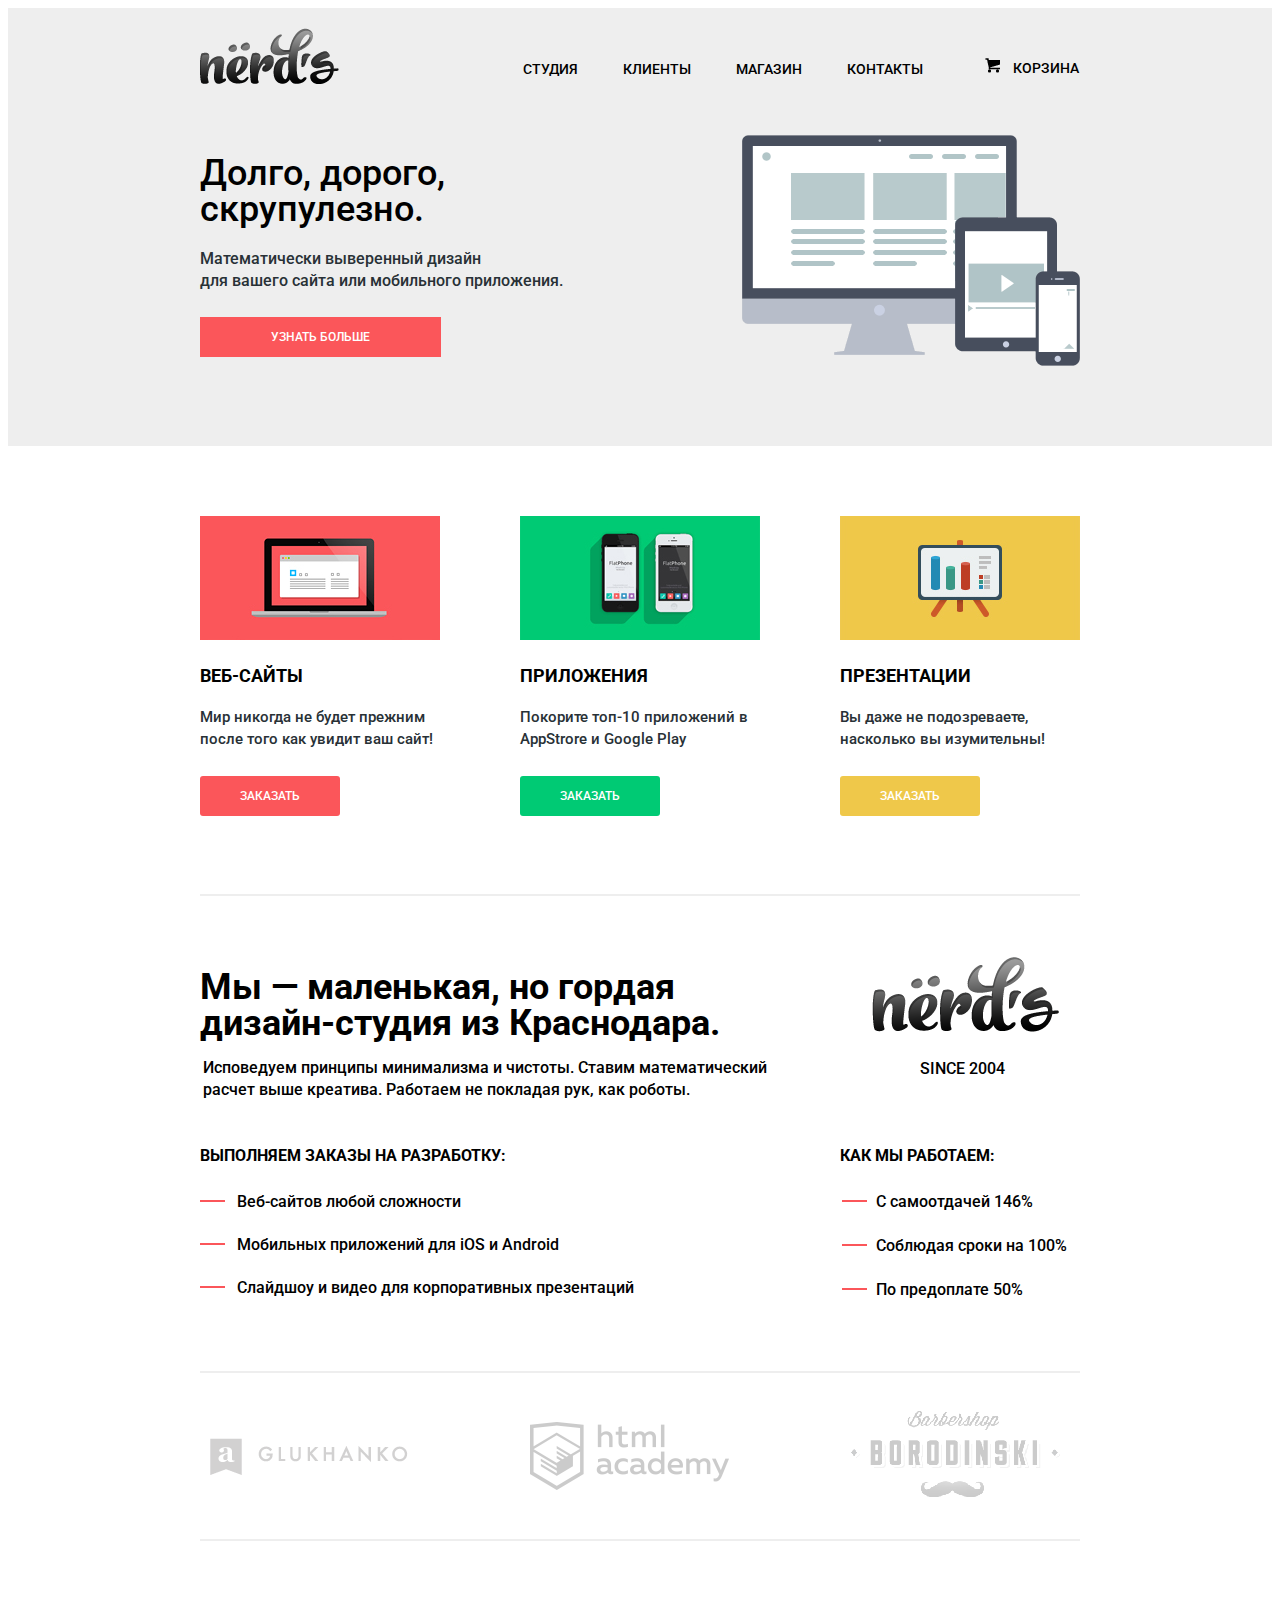
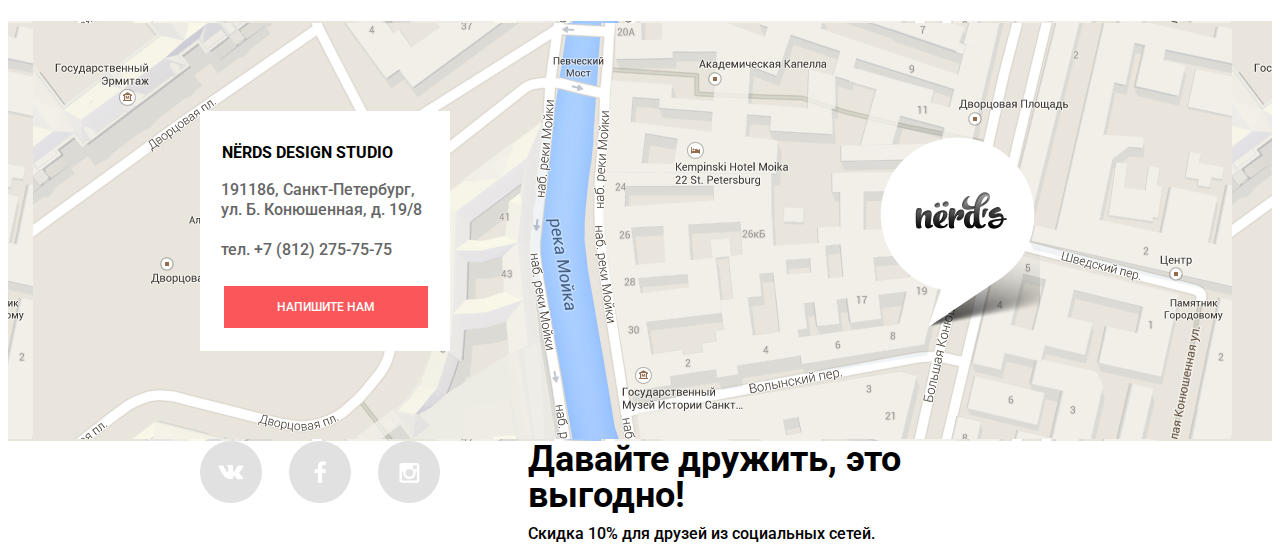
==== index.html @ fcb2af53 "Ищем ошибку" ====
<!DOCTYPE HTML5>
<html>
<head>
<meta charset="utf-8">
<link href='https://fonts.googleapis.com/css?family=Roboto:500,300&subset=latin,cyrillic' rel='stylesheet' type='text/css'>
<link href="css/style.css" rel="stylesheet">
<title> Каталог магазина </title>
</head>   
<body>
<header>
<div class="container">
  <div class="logo"><img src="img/logo.png" width="" height=""></div>
  <ul class="main-menu">
    <li><a href=""> Студия </a></li>
    <li><a href=""> Клиенты </a></li>
    <li><a href=""> Магазин </a></li>
    <li><a href=""> Контакты </a></li>
  </ul>
  <div class="basket">
    <a href=""> Корзина </a>
  </div>
</div>
</header> 
    
<div class="promo-block">
<div class="container">
<div class="promo-info">
<div class="promo-title"> Долго, дорого, 
скрупулезно. </div>
<p class="promo-description"> Математически выверенный дизайн<br> 
для вашего сайта или мобильного приложения. </p>
<a href="" class="more"> Узнать больше </a>
</div>
<div class="promo-image">
<img src="img/promo1.png" width="" height="">
</div>
      
</div>    
</div>

<div class="container">
<div class="whatdo">
  <div class="whatdo-item">
    <img src="img/website.jpg" width="" height="">
    <h2 class="whatdo-item-title"> Веб-сайты </h2>
    <p class="whatdo-item-description"> Мир никогда не будет прежним после того как увидит ваш сайт! </p>
    <a href="" class="whatdo-item-order whatdo-item-order1"> Заказать </a>
  </div>
  <div class="whatdo-item">
    <img src="img/applications.jpg" width="" height="">
    <h2 class="whatdo-item-title"> Приложения </h2>
    <p class="whatdo-item-description"> Покорите топ-10 приложений
в AppStrore и Google Play </p>
    <a href="" class="whatdo-item-order whatdo-item-order2"> Заказать </a>
  </div>
  <div class="whatdo-item">
    <img src="img/presentations.jpg" width="" height="">
    <h2 class="whatdo-item-title"> Презентации </h2>
    <p class="whatdo-item-description"> Вы даже не подозреваете, 
насколько вы изумительны! </p>
    <a href="" class="whatdo-item-order whatdo-item-order3"> Заказать </a>
  </div>
</div>
    
<div class="about">
  <div class="about-top">
  <div class="column-2">
  <h2 class="about-title"> Мы — маленькая, но гордая <br>
дизайн-студия из Краснодара.  </h2> 
  <p class="about-description"> Исповедуем принципы минимализма и чистоты.  Ставим математический расчет выше креатива. Работаем не покладая рук, как роботы.     </p>
  </div>
  <div class="column-1">
  <img src="img/logo2.png" width="" height="">
  <span class="year"> Since 2004 </span>
  </div>
  </div>
  
  <div class="about-bottom">
    <div class="ourservices column-2">
      <h2 class="ourservices-title"> Выполняем заказы на разработку: </h2>
      <ul class="ourservices-list">
        <li class="ourservices-list-point"> Веб-сайтов любой сложности </li>
        <li class="ourservices-list-point"> Мобильных приложений для iOS и Android </li>
        <li class="ourservices-list-point"> Слайдшоу и видео для корпоративных презентаций </li>
      </ul>
    </div>
    <div class="howworks column-1">
      
      <h2 class="howworks-title"> КАК Мы работаем: </h2>
      <ul class="howworks-list">
        <li class="howworks-list-point"> С самоотдачей 146% </li> 
        <li class="howworks-list-point"> Соблюдая сроки на 100% </li>
        <li class="howworks-list-point"> По предоплате 50% </li>
      </ul>
    </div>
      
  </div>
</div>
    
<div class="clients">
  <div class="clients-item"><img src="img/portfolio1.png" widht="" height=""></div>
  <div class="clients-item"><img src="img/portfolio2.png" widht="" height=""></div>
  <div class="clients-item"><img src="img/portfolio3.png" widht="" height=""></div>
</div>
</div>
    
<div class="map">
<div class="container">
  <div class="companyinfo">
    <h2> NЁRDS DESIGN STUDIO </h2>
    <p> 191186, Санкт-Петербург,<br> 
ул. Б. Конюшенная, д. 19/8<br><br>  

тел. +7 (812) 275-75-75 </p>
    <a href="" class="writetous"> Напишите нам</a>
    
  </div>
  <div class="logo-onmap"><img src="img/logo-cut.png"></div>
    
</div>
</div>
    
<footer>
<div class="container">
  <div class="social">
    <a href="" class="socialicon icon-vk"></a>
    <a href="" class="socialicon icon-fc"></a>
    <a href="" class="socialicon icon-insta"></a>
  </div>
  <div class="footerpromo">
    <strong class="footerpromo-call"> Давайте дружить, это выгодно! </strong> 
    <p class="footerpromo-description"> Скидка 10% для друзей из социальных сетей. </p>
  </div>
</div>


      
</footer>
    

    
    
</body>
</html>
---- css/style.css ----
/* Общие стили */

body {
font-size: 16px;
line-height: 22px;
color: #000000;
font-family: 'Roboto', sans-serif;
font-weight: 500;

}

.column-2 {
width: 620px;
float: left;
}

.column-1 {
width: 250px;
float: right;
}


.filter-title {
font-size: 18px;
line-height: 30px;
}

.container {
width: 880px;
padding-left: 10px;
padding-right: 10px;
margin: 0 auto;
}

.container:after {
content: "";
display: table;
clear: both;
}

/* Стили к хедеру */

header {
padding-bottom: 50px;
background: #eeeeee;
}

.logo {
    width: 140px;
    margin-right: 183px;
    float: left;
    padding-top: 20px;
}

.main-menu {
    width: 400px;
    margin-right: 18px;
    float: left;
    font-size: 0px;
    padding: 0px;
    
}

.main-menu li {
display: inline-block;
font-size: 16px;
margin-top: 46px;
margin-right: 45px;
position: relative;
}

.main-menu li:last-child {
margin-right: 0px;
}

.main-menu a {
font-size: 14px;
line-height: 30px;
text-transform: uppercase;
color: #000000;
text-decoration: none;   
}

.main-menu a:hover, .basket a:hover {
color: #fb565a;
}

.main-menu a:active, .basket a:active {
color: #8f8f8f;
}

.current-page {

position: absolute;
height: 2px;
background: red;


    
}

.basket {
width: ;
float: left;
padding-left: 72px;
padding-top: 45px;
position: relative;

}

.basket a {
font-size: 14px;
line-height: 30px;
text-transform: uppercase;
color: #000000;
text-decoration: none; 
    
}


.basket:before {
content: "";
width: 15px;
height: 15px;
position: absolute;
background: url("../img/icon-basket.png") no-repeat;
left: 44px;
top: 50px;

}

.
/* Стили к футеру */
footer {
padding-top: 74px;
padding-bottom: 80px;
}
.social {
width: 240px;
float: left;
font-size: 0px;
margin-right: 88px;
}

.socialicon {
display: inline-block;
width: 62px;
height: 62px;
border-radius: 50%;
margin-right: 27px;
line-height: 62px;
position: relative;
font-size: 16px;
vertical-align: top;


}

.icon-vk {
background: #e1e1e1 url("../img/icon-vk.png") no-repeat center;
}

.icon-fc {
background: #e1e1e1 url("../img/icon-fc.png") no-repeat center;
}

.icon-insta {
background: #e1e1e1 url("../img/icon-insta.png") no-repeat center;
}



.socialicon:nth-child(3n) {
margin-right: 0px;
}



.footerpromo {
float: left;
width: 538px;
    

}

.footerpromo-call {
font-size: 36px;
line-height: 36px;
}

.footerpromo-description {
margin: 0px;
padding-top: 10px;
font-size: 16px;
line-height: 22px;

}

/* Стили к промо-блоку */


.promo-title {
font-size: 36px;
line-height: 36px;
padding-top: 20px;
}

.promo-description {
padding-top: 5px;
color: #283136;
margin-bottom: 36px;
}

.promo-block {
padding-bottom: 80px;
margin-bottom: 70px;
background: #eeeeee;
}

.promo-info {
width: 380px;
float: left;
margin-right: 162px;
}

.promo-info .more {
padding: 13px 71px;
background: #fb565a;
text-transform: uppercase;
font-size: 12px;
line-height: 18px;
color: #ffffff;
text-decoration: none;
}

.promo-image {
width:auto;
float: left;
}

/* Стили к "Что делаем?" */
.whatdo {
padding-bottom:87px;
border-bottom: 2px solid #eeeeee;
}

.whatdo:after {
content: "";
display: table;
clear: both;
}

.whatdo-item {
width: 240px;
float: left;
margin-right: 80px;
}

.whatdo-item:last-child {
margin-right: 0px;
}

.whatdo-item-title {
font-size: 18px;
line-height: 30px;
text-transform: uppercase;
padding-top: 6px;
}

.whatdo-item-description {
font-size: 15px;
line-height: 22px;
color: #283136;
padding-left: px;
margin-bottom: 35px;
}

.whatdo-item-order {
    text-decoration: none;
    font-size: 12px;
    line-height: 18x;
    text-transform: uppercase;
    color: #ffffff;
    padding: 13px 40px;
    border-radius: 3px;
}

.whatdo-item-order1 {
background: #fb565a;
}

.whatdo-item-order1:hover {
background: #d6494d;
}

.whatdo-item-order1:active {
background: #b63538;
}

.whatdo-item-order2 {
background: #00ca74;
}

.whatdo-item-order2:hover {
background: #01a25e;
}

.whatdo-item-order2:active {
background: #009053;
}

.whatdo-item-order3 {
background: #efc84a;
}

.whatdo-item-order3:hover {
background: #d6ae2c;
}

.whatdo-item-order3:active {
background: #c09b24;
}


/* Стили к "Информация о компании" */


.about {
padding-top: 43px;
margin-bottom: 54px;
}

.about-top {
margin-bottom: 15px;
}

.about-top:after {
content: "";
display: table;
clear: both;
}

.about-title {
font-size: 36px;
line-height: 36px;
margin-bottom: 0px;
}

.about-description {
padding-left: 3px;
font-weight: ;
}

.about-top img {
margin-top: 18px;
margin-left: 42px;
margin-bottom: 26px;

}

.about-top .year {
text-transform: uppercase;
margin-left: 90px;
}

.about-bottom {
content: "";
display: table;
clear: both;
}   

.ourservices-title {
font-size: 16px;
line-height: 22px;
text-transform: uppercase;
}

.ourservices-list {
padding: 0px;
list-style: none;
position: relative;
}

.ourservices-list li {
padding-top: 8px;
padding-left: 37px;
margin-bottom: 13px;
position: relative;
}

.ourservices li:before {
content: "";
position: absolute;
width: 25px;
height: 2px;
background: #fb565a;
top: 17px;
left: 0px;
}



.howworks-title {
font-size: 16px;
line-height: 22px;
text-transform: uppercase;
padding-left: 20px;
}

.howworks-list {
padding: 0px;
list-style: none;
}

.howworks-list li {
padding-top: 8px;
padding-left: 56px;
margin-bottom: 14px;
position: relative;
}

.howworks-list li:before {
    content: "";
position: absolute;
width: 25px;
height: 2px;
background: #fb565a;
top: 17px;
left: 22px;
}


.clients {
min-height: 166px;
border-top:2px solid #eeeeee;
border-bottom: 2px solid #eeeeee;
margin-bottom: 80px;
line-height: 166px;
font-size: 0px;
}

.clients-item {
display: inline-block;
vertical-align: middle; 
margin-left: 10px;
margin-right: 112px;

}

.clients img {
opacity: 0.2;
}

.clients img:hover {
opacity: 1;
}

.clients-item:last-child {
margin-right: 0px;
}

/* Карта */

.map {
background: url("../img/map.png");
    background-position: 25px 2px;
padding-top: 90px;
padding-bottom: 90px;
}

.companyinfo {
background: #ffffff;
min-height: 240px;
float: left;
}

.logo-onmap {
width:auto;
float: left;
margin-top: 26px;
margin-left: 430px;
}

.companyinfo h2 {
font-size: 16px;
line-height: 30px;
margin: 0px;
padding-top: 27px;
padding-left: 22px;
}

.companyinfo p {
margin: 0px;
font-size: 16px;
line-height: 20px;
padding-top: 12px;
padding-left: 21px;
padding-right: 28px;
color: #666666;
margin-bottom: 38px;
}

.companyinfo .writetous {
color: red;
font-size: 12px;
line-height: 18px;
margin-left: 24px;
padding: 14px 53px;
text-transform: uppercase;
text-decoration: none;
color: #ffffff;
background: #fb565a;


}
/* #666666 */


/* 2-ая страничка */ 

.catalog-promo-title {
width: 590px;
font-size: 40px;
line-height: 40px;
text-align: center;
margin-left: auto;
margin-right: auto;
padding-bottom: 90px;
}

.filter-block {
width: 240px;
float: left;
}

.filter-scroll {
width: 240px;
height: 80px;
background: lightyellow;
}

.filter-value {
width: 80px;
height: 35px;
background: green;
display: inline-block;
}

.filter-version label, .features label {
display: block;
}

.portfolio-block {
width: 560px;
float: right;
margin-bottom: 80px;
}

.portfolio {
font-size: 0px;
}

.sort {
margin-bottom: 25px;
}

.portfolio-item {
width: 240px;
height: 240px;
margin-bottom: 80px;
display: inline-block;
}

.portfolio-item:nth-child(1n) {
margin-right: 19px;
}

.page-number {

}

.page-point {
background: yellow;
padding: 10px;
border-radius: 3px;
margin-right: 10px;
}

.page-next {
padding: 10px 20px;
background:red;
}
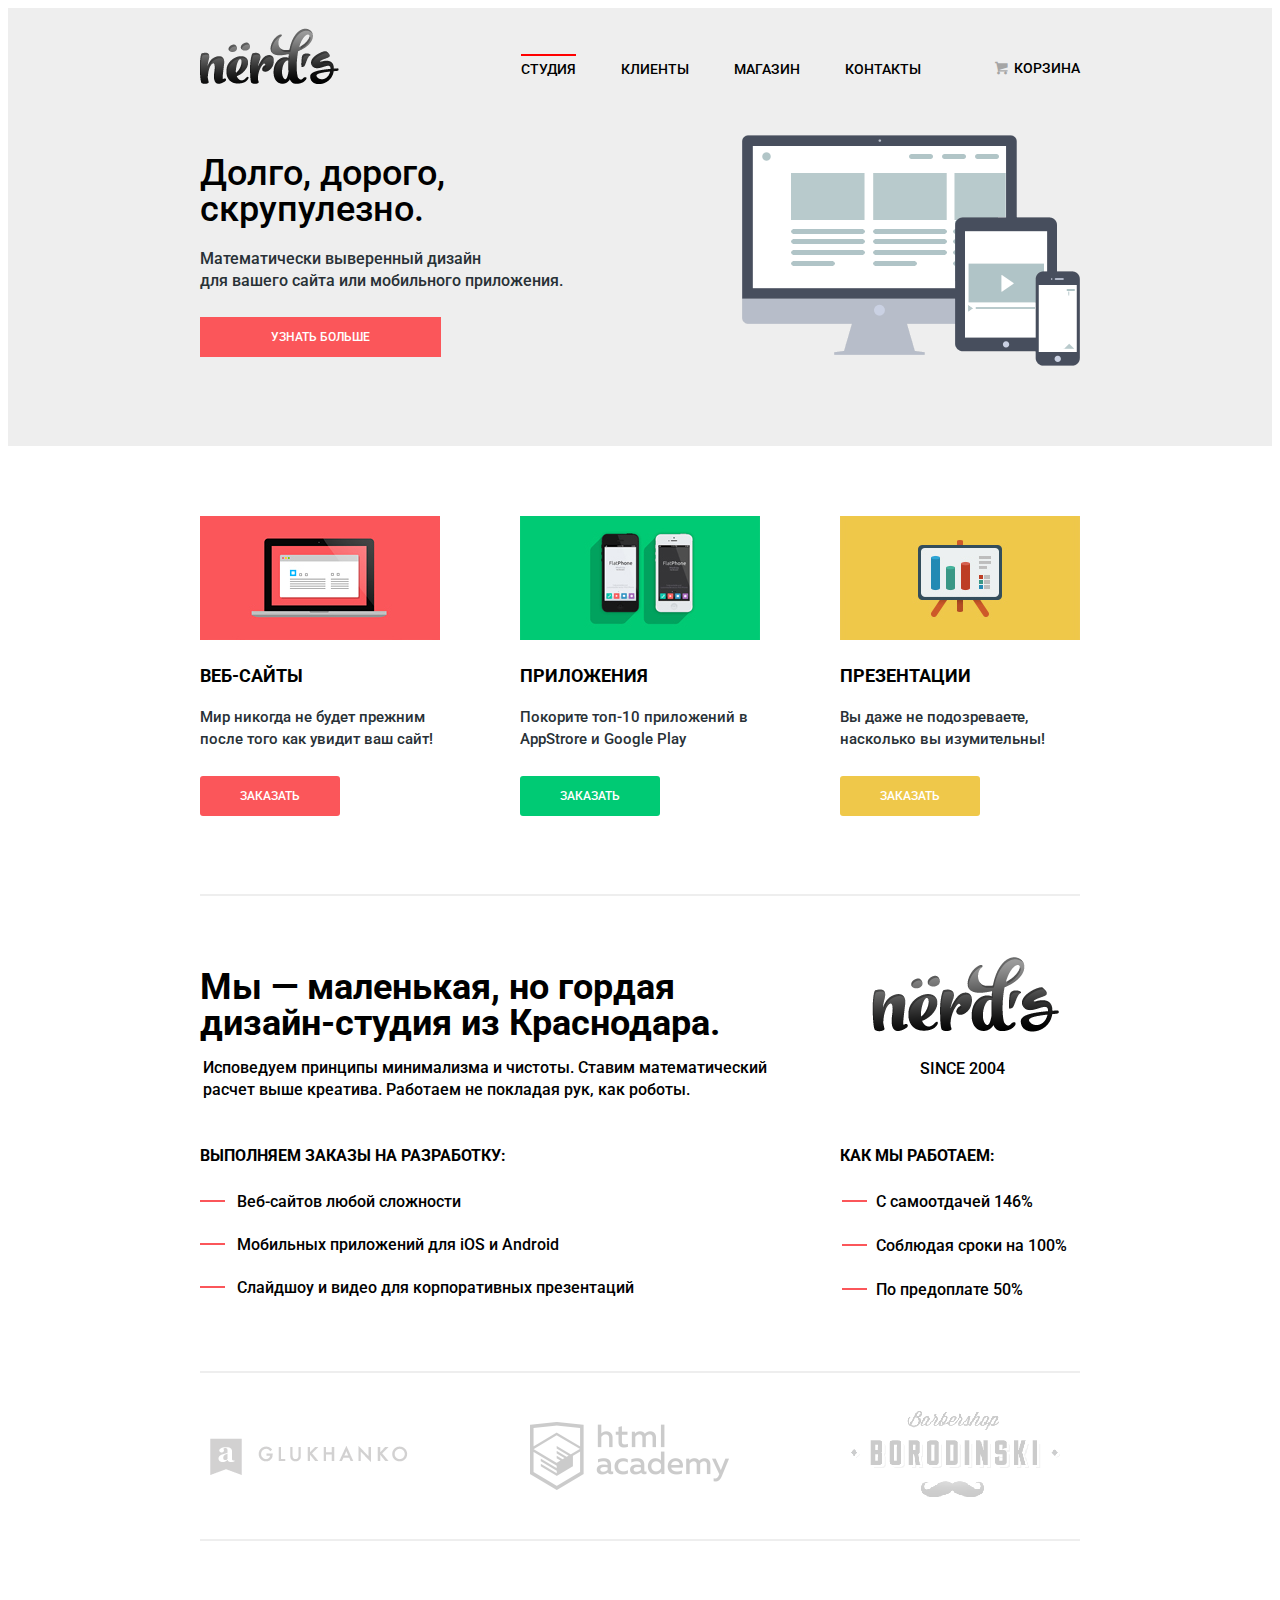
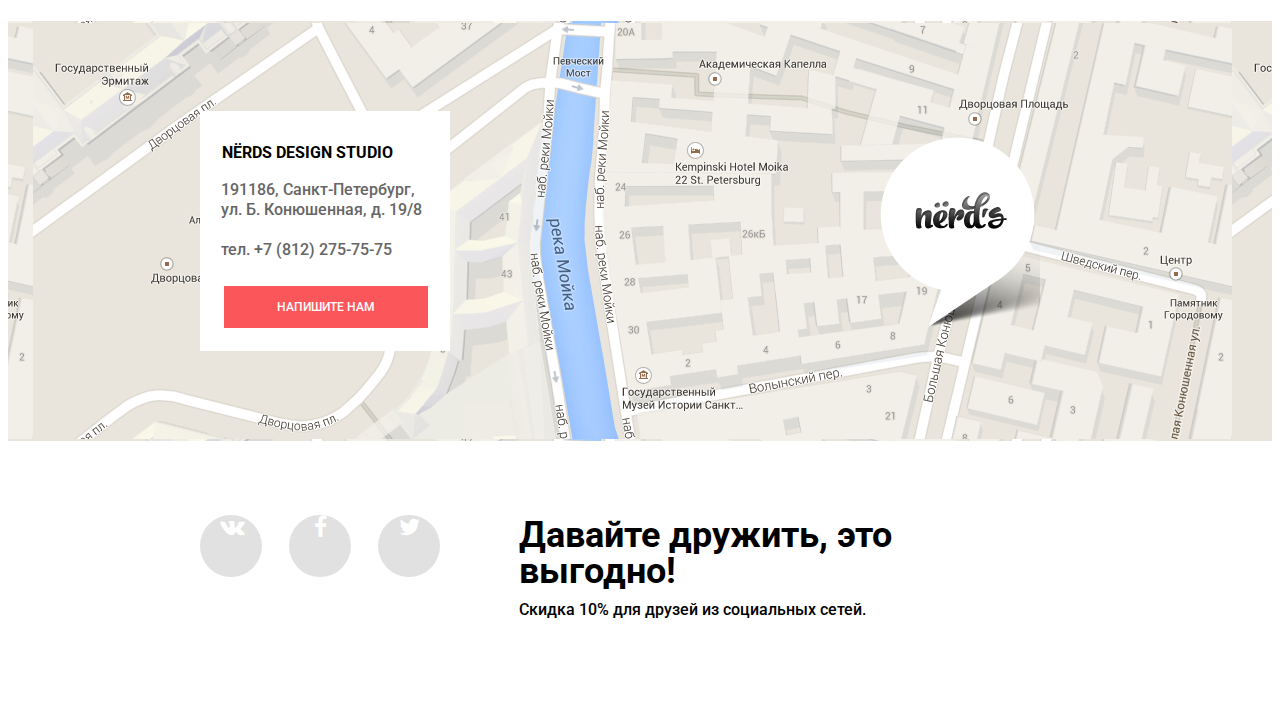
==== commit 47ecbe13: "Доверстал 2 странички" ====
--- a/index.html
+++ b/index.html
@@ -11,13 +11,13 @@
 <div class="container">
   <div class="logo"><img src="img/logo.png" width="" height=""></div>
   <ul class="main-menu">
-    <li><a href=""> Студия </a></li>
+    <li><a href="" class="now"> Студия </a></li>
     <li><a href=""> Клиенты </a></li>
     <li><a href=""> Магазин </a></li>
     <li><a href=""> Контакты </a></li>
   </ul>
   <div class="basket">
-    <a href=""> Корзина </a>
+    <a href="" class="basket-item"><span class="icon-basket"></span> Корзина </a>
   </div>
 </div>
 </header> 
@@ -123,9 +123,9 @@
 <footer>
 <div class="container">
   <div class="social">
-    <a href="" class="socialicon icon-vk"></a>
-    <a href="" class="socialicon icon-fc"></a>
-    <a href="" class="socialicon icon-insta"></a>
+    <a href="" class="socialicon"><span class="icon-vk"></span></a>
+    <a href="" class="socialicon"><span class="icon-facebook"></span></a>
+    <a href="" class="socialicon"><span class="icon-twitter"></span></a>
   </div>
   <div class="footerpromo">
     <strong class="footerpromo-call"> Давайте дружить, это выгодно! </strong> 
--- a/css/style.css
+++ b/css/style.css
@@ -6,8 +6,48 @@
 color: #000000;
 font-family: 'Roboto', sans-serif;
 font-weight: 500;
-
-}
+}
+
+@font-face {
+  font-weight: normal;
+  font-style: normal;
+
+  font-family: "symbols-nerds";
+  src: url("../fonts/symbols-nerds.woff") format("woff"),
+       url("../fonts/symbols-nerds.woff2") format("woff2");
+}
+
+[class^="icon-"]::before,
+[class*=" icon-"]::before {
+  display: inline-block;
+  width: 1em;
+  margin-right: 0.2em;
+  margin-left: 0.2em;
+
+  font-weight: normal;
+  line-height: 1em;
+  font-family: "symbols-nerds";
+  text-align: center;
+  text-transform: none;
+  text-decoration: inherit;
+  font-style: normal;
+  font-variant: normal;
+
+  speak: none;
+}
+
+.icon-basket::before { content: "\62"; } /* "b" */
+.icon-facebook::before { content: "\66"; } /* "f" */
+.icon-twitter::before { content: "\74"; } /* "t" */
+.icon-vk::before { content: "\76"; } /* "v" */
+.icon-up-dir::before { content: "\25b2"; } /* "▲" */
+.icon-down-dir::before { content: "\25bc"; } /* "▼" */
+.icon-circle::before { content: "\25cb"; } /* "○" */
+.icon-circle-dot::before { content: "\25cf"; } /* "●" */
+.icon-check-off::before { content: "\2610"; } /* "☐" */
+.icon-check-on::before { content: "\2611"; } /* "☑" */
+.icon-instagramm::before { content: "📷"; } /* "\1f4f7" */
+
 
 .column-2 {
 width: 620px;
@@ -47,18 +87,15 @@
 
 .logo {
     width: 140px;
-    margin-right: 183px;
     float: left;
     padding-top: 20px;
 }
 
 .main-menu {
-    width: 400px;
-    margin-right: 18px;
     float: left;
+    margin-left: 181px;
     font-size: 0px;
-    padding: 0px;
-    
+    padding: 0px;   
 }
 
 .main-menu li {
@@ -85,30 +122,24 @@
 color: #fb565a;
 }
 
+.basket a:hover span {
+opacity: 1;
+}
+
 .main-menu a:active, .basket a:active {
 color: #8f8f8f;
 }
 
-.current-page {
-
-position: absolute;
-height: 2px;
-background: red;
-
-
-    
-}
-
 .basket {
-width: ;
-float: left;
-padding-left: 72px;
+float: right;
+padding-left: 32px;
 padding-top: 45px;
 position: relative;
 
-}
-
-.basket a {
+
+}
+
+.basket .basket-item {
 font-size: 14px;
 line-height: 30px;
 text-transform: uppercase;
@@ -117,7 +148,13 @@
     
 }
 
-
+.basket-item span {
+opacity: 0.3;
+}
+
+
+
+/*
 .basket:before {
 content: "";
 width: 15px;
@@ -126,10 +163,25 @@
 background: url("../img/icon-basket.png") no-repeat;
 left: 44px;
 top: 50px;
-
-}
-
-.
+*/
+
+}
+
+.main-menu li {
+position: relative;
+}
+
+.main-menu .now:after {
+    
+content: '';
+position: absolute;
+background-color: red;
+left: 0;
+right: 0;
+height: 2px;
+
+}
+
 /* Стили к футеру */
 footer {
 padding-top: 74px;
@@ -139,36 +191,36 @@
 width: 240px;
 float: left;
 font-size: 0px;
-margin-right: 88px;
+margin-right: 79px;
 }
 
 .socialicon {
 display: inline-block;
+vertical-align: top;
 width: 62px;
 height: 62px;
+font-size: 0;
 border-radius: 50%;
 margin-right: 27px;
+position: relative;
+background-color: #e1e1e1;
+text-align: center;
+}
+
+.socialicon:hover {
+background-color: #fb565a;
+}
+
+.socialicon:active {
+background-color: #d6494d;
+box-shadow: 0px 3px 0px 0px rgba(0, 0, 0, 0.15) inset; 
+}
+
+.socialicon span {
 line-height: 62px;
-position: relative;
-font-size: 16px;
-vertical-align: top;
-
-
-}
-
-.icon-vk {
-background: #e1e1e1 url("../img/icon-vk.png") no-repeat center;
-}
-
-.icon-fc {
-background: #e1e1e1 url("../img/icon-fc.png") no-repeat center;
-}
-
-.icon-insta {
-background: #e1e1e1 url("../img/icon-insta.png") no-repeat center;
-}
-
-
+font-size: 23px;
+color: #ffffff;
+}
 
 .socialicon:nth-child(3n) {
 margin-right: 0px;
@@ -179,6 +231,7 @@
 .footerpromo {
 float: left;
 width: 538px;
+margin-top: 2px;
     
 
 }
@@ -186,6 +239,7 @@
 .footerpromo-call {
 font-size: 36px;
 line-height: 36px;
+margin-top:px;
 }
 
 .footerpromo-description {
@@ -295,6 +349,8 @@
 
 .whatdo-item-order1:active {
 background: #b63538;
+box-shadow: 0px 3px 0px 0px rgba(0, 0, 0, 0.15) inset;
+
 }
 
 .whatdo-item-order2 {
@@ -307,6 +363,7 @@
 
 .whatdo-item-order2:active {
 background: #009053;
+box-shadow: 0px 3px 0px 0px rgba(0, 0, 0, 0.15) inset;
 }
 
 .whatdo-item-order3 {
@@ -319,6 +376,7 @@
 
 .whatdo-item-order3:active {
 background: #c09b24;
+box-shadow: 0px 3px 0px 0px rgba(0, 0, 0, 0.15) inset;
 }
 
 
@@ -519,24 +577,47 @@
 /* 2-ая страничка */ 
 
 .catalog-promo-title {
-width: 590px;
+width: 670px;
 font-size: 40px;
-line-height: 40px;
+line-height: 45px;
+margin-left: 99px;
+padding-top: 17px;
+text-transform: uppercase;
 text-align: center;
-margin-left: auto;
-margin-right: auto;
-padding-bottom: 90px;
+padding-left: 1px;
+margin-bottom: 6px;
 }
 
 .filter-block {
-width: 240px;
+width: 260px;
 float: left;
+margin-top: 5px;
+margin-left: -3px;
+}
+
+.filter-navigation {
+margin-bottom: 48px;
+}
+
+.filter-title {
+font-size: 18px;
+line-height: 30px;
+    
 }
 
 .filter-scroll {
 width: 240px;
 height: 80px;
 background: lightyellow;
+margin-top: 10px;
+margin-bottom: -3px;
+}
+
+.filter-scroll-value span {
+color: red;
+display: inline-block;
+vertical-align: bottom;
+margin-right: 10px;
 }
 
 .filter-value {
@@ -544,10 +625,137 @@
 height: 35px;
 background: green;
 display: inline-block;
-}
-
+margin-top:20px;
+margin-right: 18px;
+}
+
+
+
+
+/*
 .filter-version label, .features label {
 display: block;
+font-size: 16px;
+line-height: 20px;
+padding-left: 37px;
+margin-bottom: 20px;
+position: relative;
+cursor: pointer;
+}
+*/
+/*
+.filter-version label:before {
+content: "\25cb";
+position: absolute;
+font-family: "symbols-nerds";
+top: 2px;
+left: 5px;
+color: #c1c1c1;
+font-size: 28px;
+opacity: 0.
+}
+
+
+
+.filter-version:checked label:before {
+content: "\2611";
+}
+
+.features label:before {
+content: "\2610";
+position: absolute;
+font-family: "symbols-nerds";
+top: 2px;
+left: 5px;
+color: #c1c1c1;
+font-size: 28px;
+ 
+}
+
+*/
+
+.features {
+margin-top: 47px;
+margin-bottom: 55px;
+}
+
+.filter-button button {
+font-size: 12px;
+line-height: 18px;
+text-transform: uppercase;
+background-color: #f1f1f1;
+padding: 12px 49px;
+padding-right: 42px;
+border-radius: 3px;
+font-weight: 500;
+border: none;
+cursor: pointer;
+}
+
+.features .filter-title {
+display: inline-block;
+margin-bottom: 16px;
+}
+
+input[type="radio"] {
+display: none;
+}
+
+input[type="radio"] + label {
+display: block;
+font-size: 16px;
+line-height: 20px;
+padding-left: 37px;
+margin-bottom: 20px;
+position: relative;
+cursor: pointer;   
+}
+
+input[type="radio"] + label:before {
+content: "\25cb";
+position: absolute;
+font-family: "symbols-nerds";
+top: 2px;
+left: 5px;
+color: #c1c1c1;
+font-size: 28px;
+}
+
+input[type="radio"]:checked + label:before {
+content: "\25cf";
+}
+
+input[type="checkbox"] {
+display: none;
+}
+
+input[type="checkbox"] + label {
+display: block;
+font-size: 16px;
+line-height: 20px;
+padding-left: 37px;
+margin-bottom: 20px;
+position: relative;
+cursor: pointer;   
+}
+
+input[type="checkbox"] + label:before {
+content: "\2610";
+position: absolute;
+font-family: "symbols-nerds";
+top: 2px;
+left: 5px;
+color: #c1c1c1;
+font-size: 28px;
+}
+
+input[type="checkbox"]:checked + label:before {
+content: "\2611";
+}
+
+.filter-title-margin {
+display: inline-block;
+margin-bottom: 15px;
 }
 
 .portfolio-block {
@@ -556,37 +764,174 @@
 margin-bottom: 80px;
 }
 
+.sort {
+font-size: 12px;
+line-height: 18px;
+}
+
+.sort .type{
+color: black;
+opacity: 0.3;
+text-decoration: none;
+border-bottom: 1px dashed #00ca74;  
+}
+
+.sort .type:hover {
+color: black;
+opacity: 1;
+border-bottom: 1px solid #00ca74;
+}
+
+.sort .type:active {
+color: black;
+border: none;
+}
+
+
+.icon-down-dir, .icon-up-dir {
+text-decoration: none;
+opacity: 1;
+font-size: 18px;
+padding: 0px;
+}
+
+.icon-down-dir:active, .icon-up-dir:active {
+color: #00ca74;
+opacity: 1;
+}
+
 .portfolio {
 font-size: 0px;
 }
 
 .sort {
-margin-bottom: 25px;
-}
-
+margin-bottom: 17px;
+font-size: 0px;
+}
+
+.sort-title {
+display: inline-block;
+margin-left: -2px;
+padding-top: 10px;
+margin-right: 37px;
+font-size: 12px;
+}
+
+
+.type {
+display: inline-block;
+font-size: 12px;
+margin-right: 46px;
+}
+
+.type:nth-child(4) {
+margin-right: px;
+}
+
+
+
+.portfolio-item-bordertop {
+height: 30px;
+background-color: #f1f1f1;
+border-radius: 3px;
+padding-left: 13px;
+}
+
+.portfolio-item:hover .portfolio-item-bordertop {
+background: #797979;
+}
+
+.white-point {
+display: inline-block;
+background: #ffffff;
+width: 8px;
+height: 8px;
+border-radius: 50%;
+margin-top: 10px;
+margin-right: 8px;
+
+}
 .portfolio-item {
 width: 240px;
 height: 240px;
-margin-bottom: 80px;
-display: inline-block;
-}
-
-.portfolio-item:nth-child(1n) {
-margin-right: 19px;
+margin-bottom: 111px;
+display: inline-block;
+position: relative;
+}
+
+.portfolio-item:hover .portfolio-item-description {
+width: 200px;
+height: 200px;
+position: absolute;
+top: 50px;
+left: 20px;
+
+}
+
+/* Всплывающие картинки описание */
+
+.pid1 {
+background: url(../img/pid1.png);   
+}
+
+.pid2 {
+background: url(../img/pid2.png);   
+}
+
+.pid3 {
+background: url(../img/pid3.png);   
+}
+
+.pid4 {
+background: url(../img/pid4.png);   
+}
+
+.pid5 {
+background: url(../img/pid5.png);   
+}
+
+.pid6 {
+background: url(../img/pid6.png);   
+}
+
+
+.portfolio-item:nth-child(1), .portfolio-item:nth-child(3), .portfolio-item:nth-child(5) {
+margin-right: 79px;
 }
 
 .page-number {
-
-}
+margin-top: 6px;
+margin-left: 4px;
+}
+
+
 
 .page-point {
-background: yellow;
-padding: 10px;
+background-color: #f1f1f1;
+padding: 11px 14px;
 border-radius: 3px;
 margin-right: 10px;
+font-size: 12px;
+line-height: 18px;
+text-decoration: none;
+color: #000000;
 }
 
 .page-next {
-padding: 10px 20px;
-background:red;
-}
+padding: 10px 30px;
+background: #f1f1f1;
+margin-left: 1px;
+font-size: 12px;
+text-decoration: none;
+color: #000000;
+}
+
+.current {
+background: #ffffff;
+outline: 2px solid #f1f1f1;
+padding: 9px 12px;
+}
+
+.portfolio-item-description-title {
+font-size: 18px;
+}
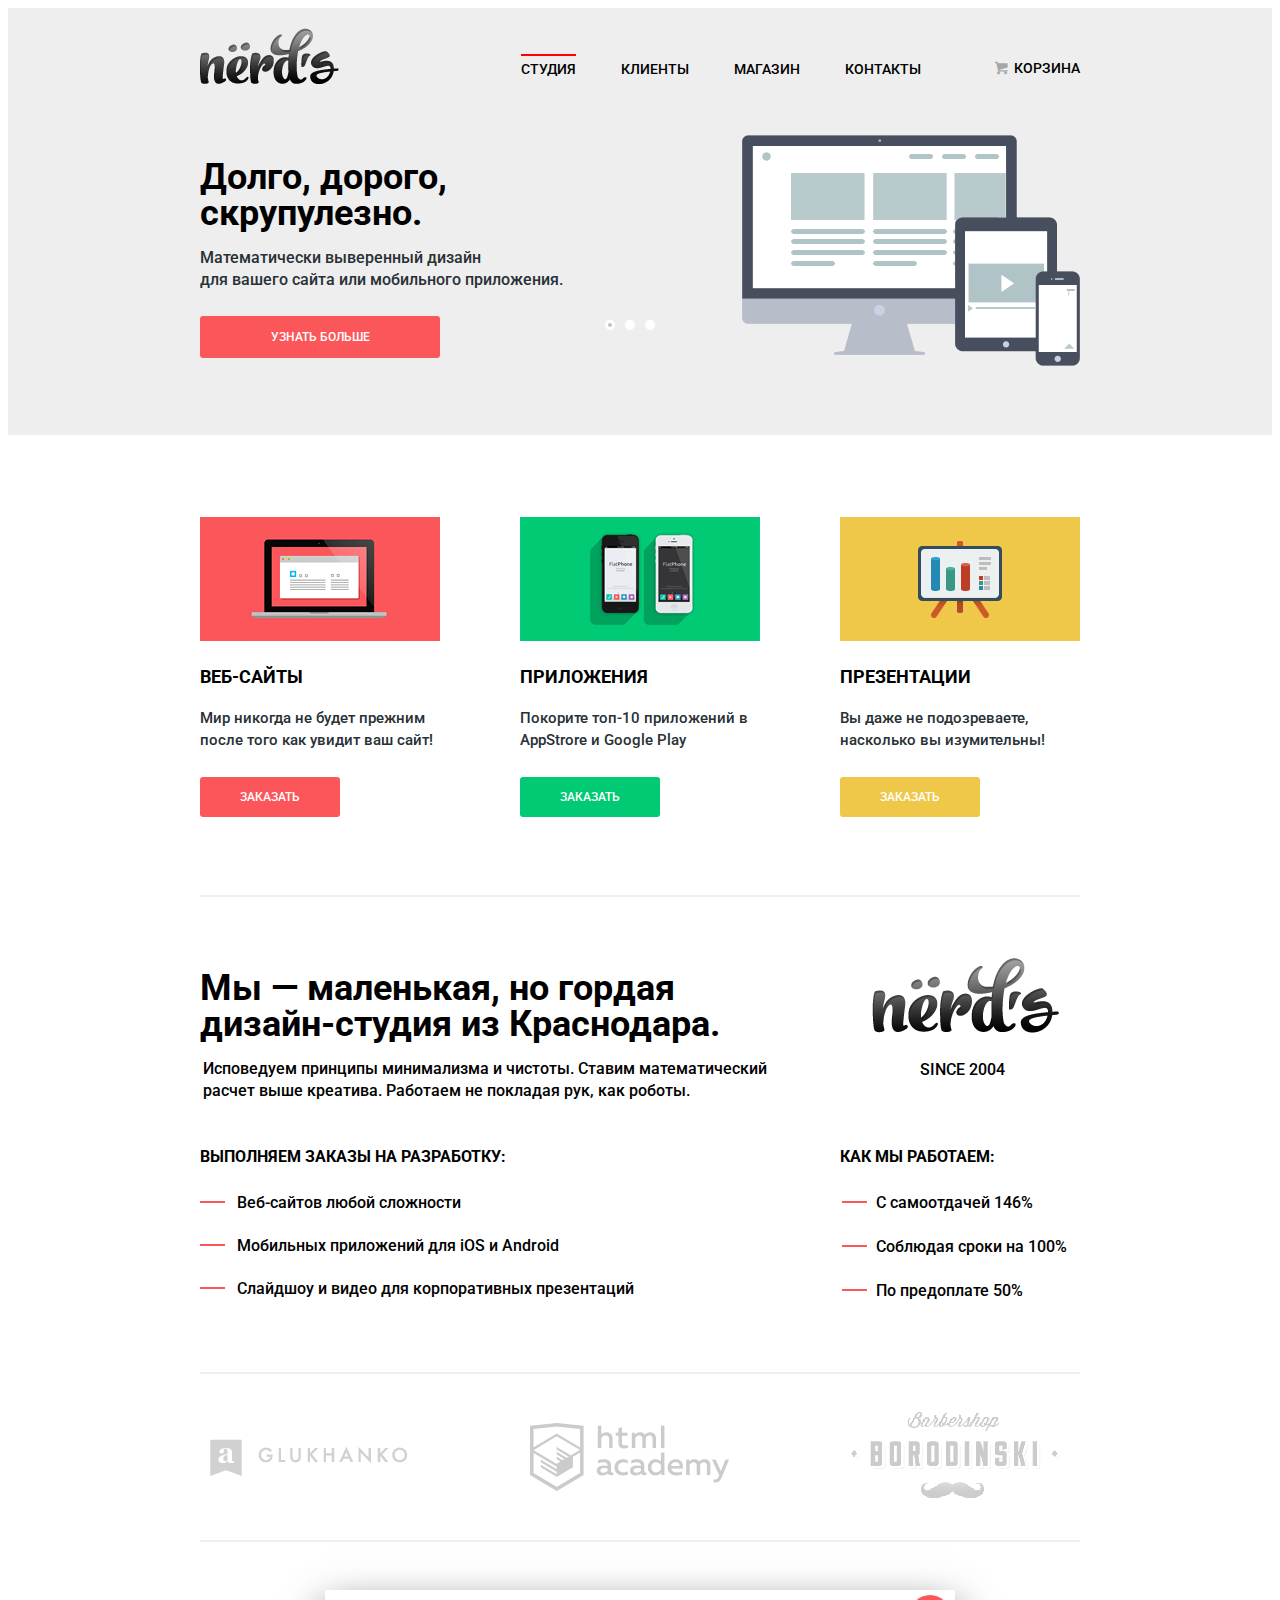
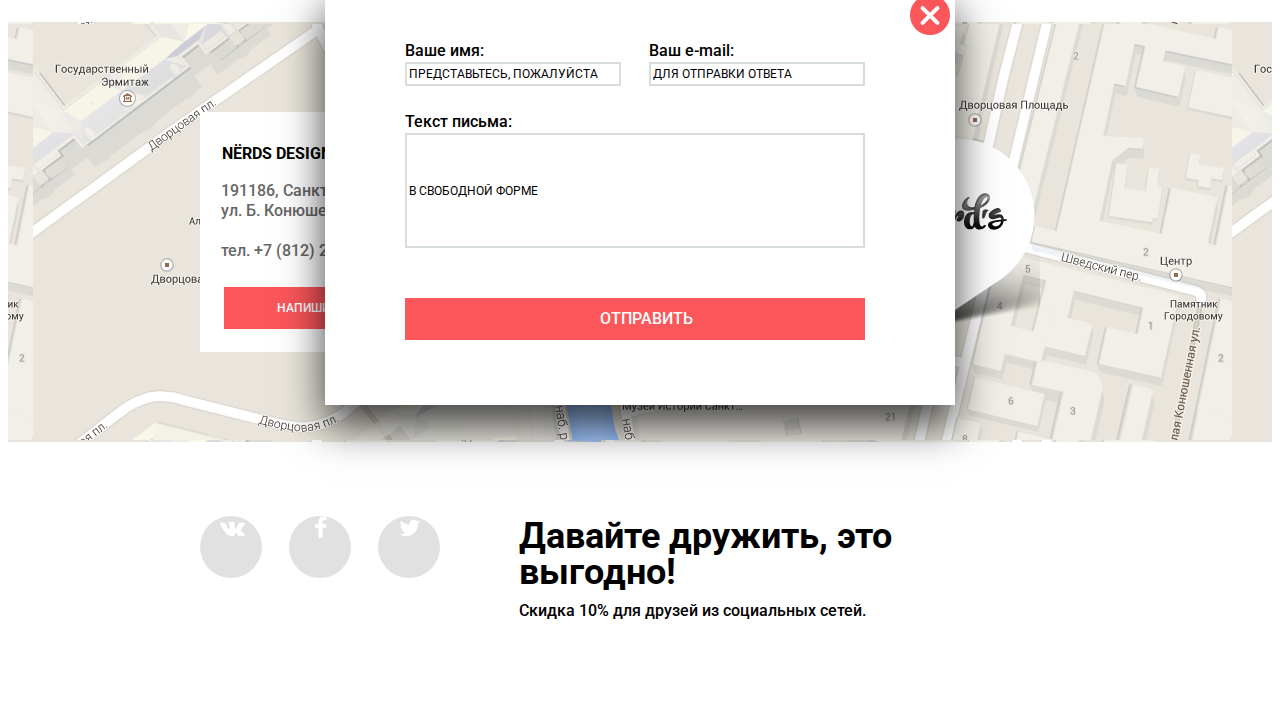
==== commit a5767ff0: "Подчистил код и подготовил слайдер и фильтр" ====
--- a/index.html
+++ b/index.html
@@ -21,7 +21,8 @@
   </div>
 </div>
 </header> 
-    
+
+<!--
 <div class="promo-block">
 <div class="container">
 <div class="promo-info">
@@ -31,13 +32,62 @@
 для вашего сайта или мобильного приложения. </p>
 <a href="" class="more"> Узнать больше </a>
 </div>
-<div class="promo-image">
+<div class="promo-post">
+  <div class="promo-controls"> 
+      
+  </div>
+  <div class="promo-images">
 <img src="img/promo1.png" width="" height="">
+      
+  </div>
 </div>
       
 </div>    
 </div>
-
+-->
+    
+<div class="slider-background">
+<div class="slider">
+    
+        
+  <div class="slider-controls">
+    <i class="active"></i>
+    <i></i>
+    <i></i>
+      
+  </div>
+  <div class="slides">
+    <div class="slide">
+      <div class="slide-text">
+        <div class="slide-title">Долго, дорого, скрупулезно.</div>
+        <p>Математически выверенный дизайн<br>
+           для вашего сайта или мобильного приложения.</p>
+        <a class="btn" href="#">Узнать больше</a>
+      </div>
+    </div>
+    <div class="slide">
+      <div class="slide-text">
+        <div class="slide-title">Любите ли вы математику,
+как любим ее мы?</div>
+        <p> Нашим дизайнерам мы удаляем нейроны, ответственные
+за креатив, чтобы дать им возможность все просчитать </p>
+        <a class="btn" href="#">Узнать больше</a>
+      </div>
+    </div>
+    <div class="slide">
+      <div class="slide-text">
+        <div class="slide-title">Только наркотики,
+только хардкор!</div>
+        <p> Все дизайнерские решения в нашей компании принимаются только под воздействием качественных галлюциногенов </p>
+        <a class="btn" href="#">Узнать больше</a>
+      </div>
+    </div>
+                
+  </div>
+</div>
+</div>
+       
+    
 <div class="container">
 <div class="whatdo">
   <div class="whatdo-item">
@@ -106,6 +156,7 @@
     
 <div class="map">
 <div class="container">
+<div clas="map-item">
   <div class="companyinfo">
     <h2> NЁRDS DESIGN STUDIO </h2>
     <p> 191186, Санкт-Петербург,<br> 
@@ -116,8 +167,19 @@
     
   </div>
   <div class="logo-onmap"><img src="img/logo-cut.png"></div>
-    
-</div>
+   
+ <div class="pop-up">
+ <button class="close" typy="button" title="Закрыть"> Закрыть </button>
+ <form action="htmlacademy.ru" method="post">
+ <div class="name-field"><label>Ваше имя: <br> <input type="text" name="name" class="name" value="ПРЕДСТАВЬТЕСЬ, ПОЖАЛУЙСТА"></label></div>
+ <div class="email-field"><label>Ваш e-mail: <br> <input type="text" name="e-name" class="name" value="ДЛЯ ОТПРАВКИ ОТВЕТА"></label></div>
+ <div class="clearfix"></div>
+ <div class="text-field"><label> Текст письма: <br> <input type="text" name="text" class="textarea" value="В СВОБОДНОЙ ФОРМЕ"> </label></div>
+ <a class="write-us" href=""> ОТПРАВИТЬ </a>
+ </form>
+ </div> 
+</div> 
+</div>   
 </div>
     
 <footer>
@@ -138,7 +200,7 @@
 </footer>
     
 
-    
+  
     
 </body>
 </html>--- a/css/style.css
+++ b/css/style.css
@@ -1,5 +1,4 @@
 /* Общие стили */
-
 body {
 font-size: 16px;
 line-height: 22px;
@@ -48,7 +47,6 @@
 .icon-check-on::before { content: "\2611"; } /* "☑" */
 .icon-instagramm::before { content: "📷"; } /* "\1f4f7" */
 
-
 .column-2 {
 width: 620px;
 float: left;
@@ -57,12 +55,6 @@
 .column-1 {
 width: 250px;
 float: right;
-}
-
-
-.filter-title {
-font-size: 18px;
-line-height: 30px;
 }
 
 .container {
@@ -70,6 +62,7 @@
 padding-left: 10px;
 padding-right: 10px;
 margin: 0 auto;
+
 }
 
 .container:after {
@@ -78,6 +71,15 @@
 clear: both;
 }
 
+.clearfix {
+content: "";
+display: table;
+clear: both;    
+}
+
+
+
+
 /* Стили к хедеру */
 
 header {
@@ -86,16 +88,25 @@
 }
 
 .logo {
-    width: 140px;
-    float: left;
-    padding-top: 20px;
+width: 140px;
+float: left;
+padding-top: 20px;
 }
 
 .main-menu {
-    float: left;
-    margin-left: 181px;
-    font-size: 0px;
-    padding: 0px;   
+float: left;
+margin-left: 181px;
+font-size: 0px;
+padding: 0px;   
+}
+
+.main-menu .now:after {   
+content: '';
+position: absolute;
+background-color: red;
+left: 0;
+right: 0;
+height: 2px;
 }
 
 .main-menu li {
@@ -135,8 +146,6 @@
 padding-left: 32px;
 padding-top: 45px;
 position: relative;
-
-
 }
 
 .basket .basket-item {
@@ -154,39 +163,14 @@
 
 
 
-/*
-.basket:before {
-content: "";
-width: 15px;
-height: 15px;
-position: absolute;
-background: url("../img/icon-basket.png") no-repeat;
-left: 44px;
-top: 50px;
-*/
-
-}
-
-.main-menu li {
-position: relative;
-}
-
-.main-menu .now:after {
-    
-content: '';
-position: absolute;
-background-color: red;
-left: 0;
-right: 0;
-height: 2px;
-
-}
 
 /* Стили к футеру */
 footer {
 padding-top: 74px;
 padding-bottom: 80px;
 }
+
+/*Левый блок футера */
 .social {
 width: 240px;
 float: left;
@@ -226,14 +210,11 @@
 margin-right: 0px;
 }
 
-
-
+/* Правый блок футера */
 .footerpromo {
 float: left;
 width: 538px;
 margin-top: 2px;
-    
-
 }
 
 .footerpromo-call {
@@ -247,11 +228,22 @@
 padding-top: 10px;
 font-size: 16px;
 line-height: 22px;
-
-}
-
-/* Стили к промо-блоку */
-
+}
+
+
+
+
+.promo-block {
+padding-bottom: 80px;
+margin-bottom: 70px;
+background: #eeeeee;
+}
+/* Пробуем написать как в html-academy 
+.promo-info {
+width: 380px;
+float: left;
+margin-right: 162px;
+}
 
 .promo-title {
 font-size: 36px;
@@ -263,18 +255,6 @@
 padding-top: 5px;
 color: #283136;
 margin-bottom: 36px;
-}
-
-.promo-block {
-padding-bottom: 80px;
-margin-bottom: 70px;
-background: #eeeeee;
-}
-
-.promo-info {
-width: 380px;
-float: left;
-margin-right: 162px;
 }
 
 .promo-info .more {
@@ -287,10 +267,129 @@
 text-decoration: none;
 }
 
-.promo-image {
+.promo-post {
 width:auto;
 float: left;
 }
+
+*/
+
+
+/* Поехали */
+.slider-background {
+background: #eeeeee;
+}
+
+.slider{
+position: relative;
+width: 880px;
+height: 300px;
+margin: 0 auto;
+margin-bottom: 82px;
+}
+
+
+
+.slider-controls{
+position: absolute;
+bottom: 105px;
+left: 430px;
+width: 200px;
+height: 10px;
+margin-left: -100px;
+text-align: center;
+z-index: 1000;
+}
+
+.slider-controls i{
+display: inline-block;
+width: 4px;
+height: 4px;
+margin: 0 3px;
+background: white;
+border: 3px solid white;
+vertical-align: top;
+border-radius: 50%;
+cursor: pointer;
+}
+
+.slider-controls .active{
+background: #c1c1c1;
+}
+
+.slide{
+position: absolute;
+top: 0;
+left: 0;
+width: 100%;
+height: 100%;
+overflow: hidden;
+}
+
+.slide-text{
+width: 380px;
+padding: 24px 0;
+color: #283136;
+}
+
+.slide-title{
+font-size: 36px;
+line-height: 1;
+font-weight: bold;
+color: black;
+}
+
+.slide .btn{
+display: block;
+width: 240px;
+padding: 10px 0;
+margin-top: 25px;
+font-size: 12px;
+color: white;
+text-transform: uppercase;
+text-align: center;
+text-decoration: none;
+background: #fb565a;
+border-radius: 3px;
+}
+
+.slide:nth-child(1){
+    background-image:url('../img/promo1.png');
+    background-repeat:no-repeat;
+    background-position:100% 0px;
+    
+}
+
+.slide:nth-child(2){
+    background-image:url('../img/promo2.png');
+    background-repeat:no-repeat;
+    background-position:100% 10px;
+}
+
+.slide:nth-child(3){
+    background-image:url('../img/promo3.png');
+    background-repeat:no-repeat;
+    background-position: 100% 10px;
+}
+.slide{
+    display:none;
+}
+
+.slide:nth-child(1){
+    display:block;
+}
+
+
+
+
+
+
+
+
+
+
+
+
 
 /* Стили к "Что делаем?" */
 .whatdo {
@@ -339,6 +438,7 @@
     border-radius: 3px;
 }
 
+/* Состояния кнопок заказать */
 .whatdo-item-order1 {
 background: #fb565a;
 }
@@ -350,7 +450,6 @@
 .whatdo-item-order1:active {
 background: #b63538;
 box-shadow: 0px 3px 0px 0px rgba(0, 0, 0, 0.15) inset;
-
 }
 
 .whatdo-item-order2 {
@@ -380,9 +479,9 @@
 }
 
 
+
+
 /* Стили к "Информация о компании" */
-
-
 .about {
 padding-top: 43px;
 margin-bottom: 54px;
@@ -398,6 +497,7 @@
 clear: both;
 }
 
+/* Первый верхний блок информации о компании */
 .about-title {
 font-size: 36px;
 line-height: 36px;
@@ -413,7 +513,6 @@
 margin-top: 18px;
 margin-left: 42px;
 margin-bottom: 26px;
-
 }
 
 .about-top .year {
@@ -421,6 +520,7 @@
 margin-left: 90px;
 }
 
+/* Второй нижний блок информации о компании */
 .about-bottom {
 content: "";
 display: table;
@@ -456,8 +556,6 @@
 left: 0px;
 }
 
-
-
 .howworks-title {
 font-size: 16px;
 line-height: 22px;
@@ -478,7 +576,7 @@
 }
 
 .howworks-list li:before {
-    content: "";
+content: "";
 position: absolute;
 width: 25px;
 height: 2px;
@@ -488,6 +586,9 @@
 }
 
 
+
+
+/* Блок наших клиентов */
 .clients {
 min-height: 166px;
 border-top:2px solid #eeeeee;
@@ -502,7 +603,6 @@
 vertical-align: middle; 
 margin-left: 10px;
 margin-right: 112px;
-
 }
 
 .clients img {
@@ -517,11 +617,13 @@
 margin-right: 0px;
 }
 
+
+
+
 /* Карта */
-
 .map {
 background: url("../img/map.png");
-    background-position: 25px 2px;
+background-position: 25px 2px;
 padding-top: 90px;
 padding-bottom: 90px;
 }
@@ -530,13 +632,6 @@
 background: #ffffff;
 min-height: 240px;
 float: left;
-}
-
-.logo-onmap {
-width:auto;
-float: left;
-margin-top: 26px;
-margin-left: 430px;
 }
 
 .companyinfo h2 {
@@ -568,14 +663,30 @@
 text-decoration: none;
 color: #ffffff;
 background: #fb565a;
-
-
-}
-/* #666666 */
-
-
-/* 2-ая страничка */ 
-
+}
+
+.logo-onmap {
+width:auto;
+float: left;
+margin-top: 26px;
+margin-left: 430px;
+}
+
+
+
+
+
+
+
+
+
+
+/* ---------- 2-ая страничка ---------- */ 
+
+
+
+
+/* Промо к странице */
 .catalog-promo-title {
 width: 670px;
 font-size: 40px;
@@ -588,6 +699,10 @@
 margin-bottom: 6px;
 }
 
+
+
+
+/* Стилизация фильтра */
 .filter-block {
 width: 260px;
 float: left;
@@ -595,14 +710,17 @@
 margin-left: -3px;
 }
 
+/* Навигация фильтра */
 .filter-navigation {
 margin-bottom: 48px;
 }
 
 .filter-title {
 font-size: 18px;
-line-height: 30px;
-    
+line-height: 30px; 
+display: inline-block;
+margin-bottom: 13px;
+
 }
 
 .filter-scroll {
@@ -632,19 +750,117 @@
 
 
 
-/*
-.filter-version label, .features label {
+.range-filter {
+width: 240px;
+margin-bottom: 0px;
+}
+
+.range-controls {
+position: relative;
+height : 80px;
+margin-bottom: 20px;
+padding: 0 30px;
+background: #f1f1f1;
+border-radius: 5px;
+overflow: hidden;  
+
+}
+
+.range-controls .scale {
+margin-top: 39px;
+height: 2px;
+background: #d7dcde;
+}
+
+.range-controls .bar {
+height: 2px;
+background: #00ca74;
+}
+
+.range-controls .toggle {
+width:4px;
+height: 4px;
+border: 8px solid white;
+background: #ababab;
+border-radius: 50%;
+position: absolute;
+top: 29px;
+box-shadow: 0 2px 1px 0 #cfcfcf;
+cursor: pointer;
+}
+
+.min-toggle {
+left: 22px;
+}
+
+.max-toggle {
+left: 160px;
+}
+
+.price-controls {
+text-transform: uppercase;
+font-size: 16px;
+margin-top: -5px;
+margin-left:4px;
+}
+
+.price-controls input {
+width: 60px;
+padding: 8px 0px;
+margin-left: 1px;
+margin-right: 2px
+border: none;
+background: #f1f1f1;
+font-size: 16px;
+color: #000000;
+font-family: 'Roboto', sans-serif;
+text-align: center;
+border-radius: 3px;
+border: none;
+
+}
+
+
+
+.price-controls .to {
+display: inline-block;
+margin-right: 8px;
+}
+
+input.min-price {
+padding-left: 37px;
+padding-right: 45px;
+margin-right: 15px;
+}
+
+input.max-price {
+width: 78px;
+padding-left: 16px;
+padding-right: 10px;
+}
+
+/* Оформление лейблов */
+.filter-title-margin {
+display: inline-block;
+margin-bottom: 15px;
+}
+
+/* Стили к радио-лейблу */
+input[type="radio"] {
+display: none;
+}
+
+input[type="radio"] + label {
 display: block;
 font-size: 16px;
 line-height: 20px;
 padding-left: 37px;
 margin-bottom: 20px;
 position: relative;
-cursor: pointer;
-}
-*/
-/*
-.filter-version label:before {
+cursor: pointer;   
+}
+
+input[type="radio"] + label:before {
 content: "\25cb";
 position: absolute;
 font-family: "symbols-nerds";
@@ -652,16 +868,38 @@
 left: 5px;
 color: #c1c1c1;
 font-size: 28px;
-opacity: 0.
-}
-
-
-
-.filter-version:checked label:before {
-content: "\2611";
-}
-
-.features label:before {
+}
+
+input[type="radio"]:checked + label:before {
+content: "\25cf";
+}
+
+/* Стили к чекбокс-лейблу */
+.features {
+margin-top: 47px;
+margin-bottom: 55px;
+}
+
+.features .filter-title {
+display: inline-block;
+margin-bottom: 16px;
+}
+
+input[type="checkbox"] {
+display: none;
+}
+
+input[type="checkbox"] + label {
+display: block;
+font-size: 16px;
+line-height: 20px;
+padding-left: 37px;
+margin-bottom: 20px;
+position: relative;
+cursor: pointer;   
+}
+
+input[type="checkbox"] + label:before {
 content: "\2610";
 position: absolute;
 font-family: "symbols-nerds";
@@ -669,16 +907,13 @@
 left: 5px;
 color: #c1c1c1;
 font-size: 28px;
- 
-}
-
-*/
-
-.features {
-margin-top: 47px;
-margin-bottom: 55px;
-}
-
+}
+
+input[type="checkbox"]:checked + label:before {
+content: "\2611";
+}
+
+/* Кнопка "Показать" */
 .filter-button button {
 font-size: 12px;
 line-height: 18px;
@@ -692,88 +927,40 @@
 cursor: pointer;
 }
 
-.features .filter-title {
-display: inline-block;
-margin-bottom: 16px;
-}
-
-input[type="radio"] {
-display: none;
-}
-
-input[type="radio"] + label {
-display: block;
-font-size: 16px;
-line-height: 20px;
-padding-left: 37px;
-margin-bottom: 20px;
-position: relative;
-cursor: pointer;   
-}
-
-input[type="radio"] + label:before {
-content: "\25cb";
-position: absolute;
-font-family: "symbols-nerds";
-top: 2px;
-left: 5px;
-color: #c1c1c1;
-font-size: 28px;
-}
-
-input[type="radio"]:checked + label:before {
-content: "\25cf";
-}
-
-input[type="checkbox"] {
-display: none;
-}
-
-input[type="checkbox"] + label {
-display: block;
-font-size: 16px;
-line-height: 20px;
-padding-left: 37px;
-margin-bottom: 20px;
-position: relative;
-cursor: pointer;   
-}
-
-input[type="checkbox"] + label:before {
-content: "\2610";
-position: absolute;
-font-family: "symbols-nerds";
-top: 2px;
-left: 5px;
-color: #c1c1c1;
-font-size: 28px;
-}
-
-input[type="checkbox"]:checked + label:before {
-content: "\2611";
-}
-
-.filter-title-margin {
-display: inline-block;
-margin-bottom: 15px;
-}
-
+
+
+
+/* Блок с портфолио */
 .portfolio-block {
 width: 560px;
 float: right;
 margin-bottom: 80px;
 }
 
+/* Сортировка */
 .sort {
 font-size: 12px;
 line-height: 18px;
+margin-bottom: 17px;
+font-size: 0px;
+}
+
+.sort-title {
+display: inline-block;
+margin-left: -2px;
+padding-top: 10px;
+margin-right: 37px;
+font-size: 12px;
 }
 
 .sort .type{
 color: black;
 opacity: 0.3;
 text-decoration: none;
-border-bottom: 1px dashed #00ca74;  
+border-bottom: 1px dashed #00ca74; 
+display: inline-block;
+font-size: 12px;
+margin-right: 46px;
 }
 
 .sort .type:hover {
@@ -787,6 +974,9 @@
 border: none;
 }
 
+.type:nth-child(4) {
+margin-right: px;
+}
 
 .icon-down-dir, .icon-up-dir {
 text-decoration: none;
@@ -800,35 +990,10 @@
 opacity: 1;
 }
 
+/* Портфолио */
 .portfolio {
 font-size: 0px;
 }
-
-.sort {
-margin-bottom: 17px;
-font-size: 0px;
-}
-
-.sort-title {
-display: inline-block;
-margin-left: -2px;
-padding-top: 10px;
-margin-right: 37px;
-font-size: 12px;
-}
-
-
-.type {
-display: inline-block;
-font-size: 12px;
-margin-right: 46px;
-}
-
-.type:nth-child(4) {
-margin-right: px;
-}
-
-
 
 .portfolio-item-bordertop {
 height: 30px;
@@ -849,14 +1014,18 @@
 border-radius: 50%;
 margin-top: 10px;
 margin-right: 8px;
-
-}
+}
+
 .portfolio-item {
 width: 240px;
 height: 240px;
 margin-bottom: 111px;
 display: inline-block;
 position: relative;
+}
+
+.portfolio-item:nth-child(1), .portfolio-item:nth-child(3), .portfolio-item:nth-child(5) {
+margin-right: 79px;
 }
 
 .portfolio-item:hover .portfolio-item-description {
@@ -865,11 +1034,9 @@
 position: absolute;
 top: 50px;
 left: 20px;
-
 }
 
 /* Всплывающие картинки описание */
-
 .pid1 {
 background: url(../img/pid1.png);   
 }
@@ -894,17 +1061,11 @@
 background: url(../img/pid6.png);   
 }
 
-
-.portfolio-item:nth-child(1), .portfolio-item:nth-child(3), .portfolio-item:nth-child(5) {
-margin-right: 79px;
-}
-
+/* Пагинация */
 .page-number {
 margin-top: 6px;
 margin-left: 4px;
 }
-
-
 
 .page-point {
 background-color: #f1f1f1;
@@ -932,6 +1093,106 @@
 padding: 9px 12px;
 }
 
-.portfolio-item-description-title {
-font-size: 18px;
-}
+.map-item {
+position: relative;
+}
+
+.map-item:after {
+content: "";
+display: table;
+clear: both;
+}
+
+.pop-up {
+padding-left: 80px;
+padding-right: 90px;
+padding-top: 50px;
+padding-bottom: 50px;
+width: 460px;
+height: 315px;
+background: #ffffff;
+position: absolute;  
+box-shadow: 0px 20px 40px 0px rgba(0, 0, 0, 0.75);
+left: 50%;
+margin-left: -315px;
+top: 1590px;
+}
+
+.close {
+width: 40px;
+height: 40px;
+background: #fb565a;
+font-size: 0px;
+border-radius: 50%;
+cursor: pointer;
+border: 0px;
+outline: none;
+position: absolute;
+top: 5px;
+right: 5px;
+}
+
+.close:before, .close:after {
+content: "";
+position: absolute;
+height: 25px;
+width: 4px;
+border-radius: 3px;
+background: #fff;
+top: 8px;
+left: 18px;
+}
+
+.close:before {
+transform: rotate(45deg)
+}
+
+.close:after {
+transform: rotate(-45deg)
+}
+
+.pop-up label {
+font-size: 16px;
+}
+
+.pop-up input {
+border: 2px solid  #d7dcde;
+font-family: 'Roboto', sans-serif;
+font-size: 12px;
+line-height: 18oxl
+}
+
+.pop-up input.name, .pop-up input.email {
+width: 216px;
+height: 24px;
+}
+
+.pop-up .name-field {
+float: left;   
+}
+
+.pop-up .email-field {
+float: right;   
+}
+
+.pop-up .text-field {
+margin-top: 25px;
+margin-bottom: 50px;
+}
+
+.pop-up input.textarea {
+width: 100%;
+height: 115px;
+}
+
+.pop-up .write-us {
+display: block;
+text-decoration: none;
+color: #fff;
+background-color: #fb565a;
+padding: 10px 195px;
+}
+
+
+
+
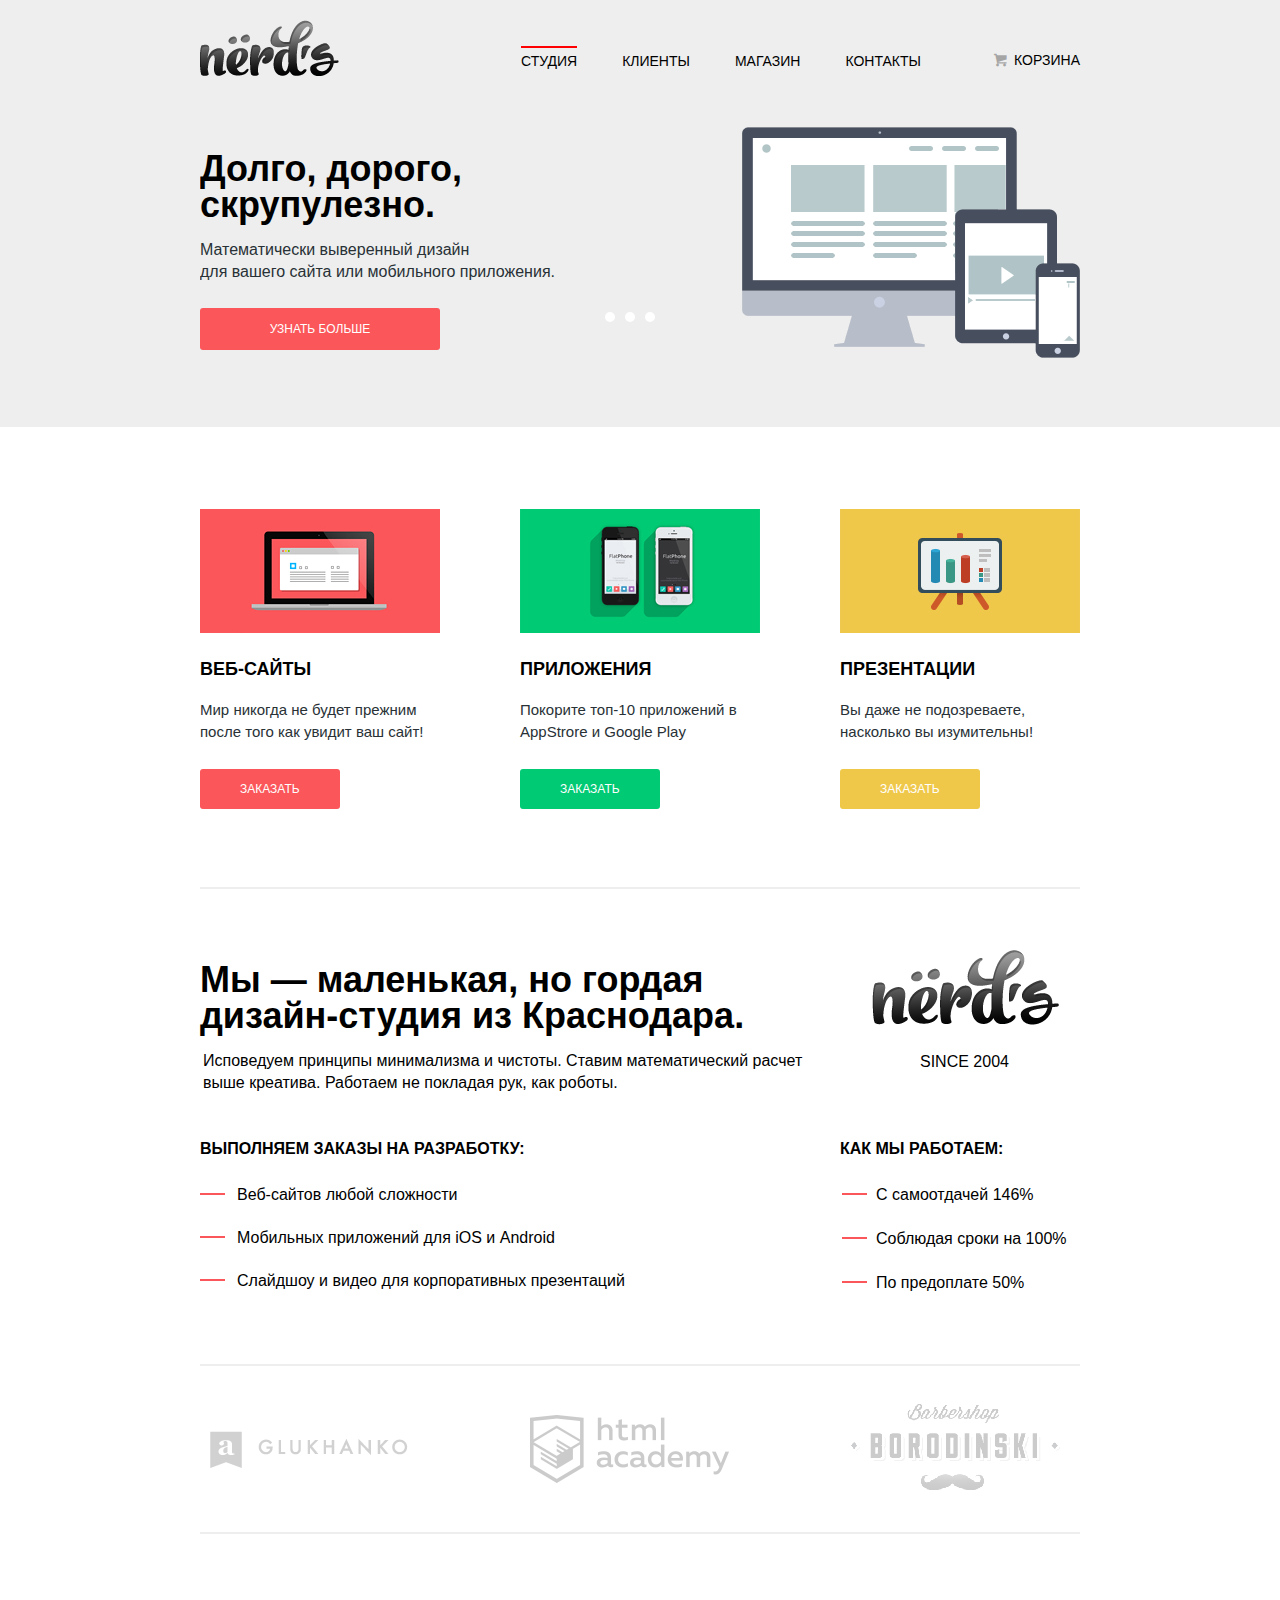
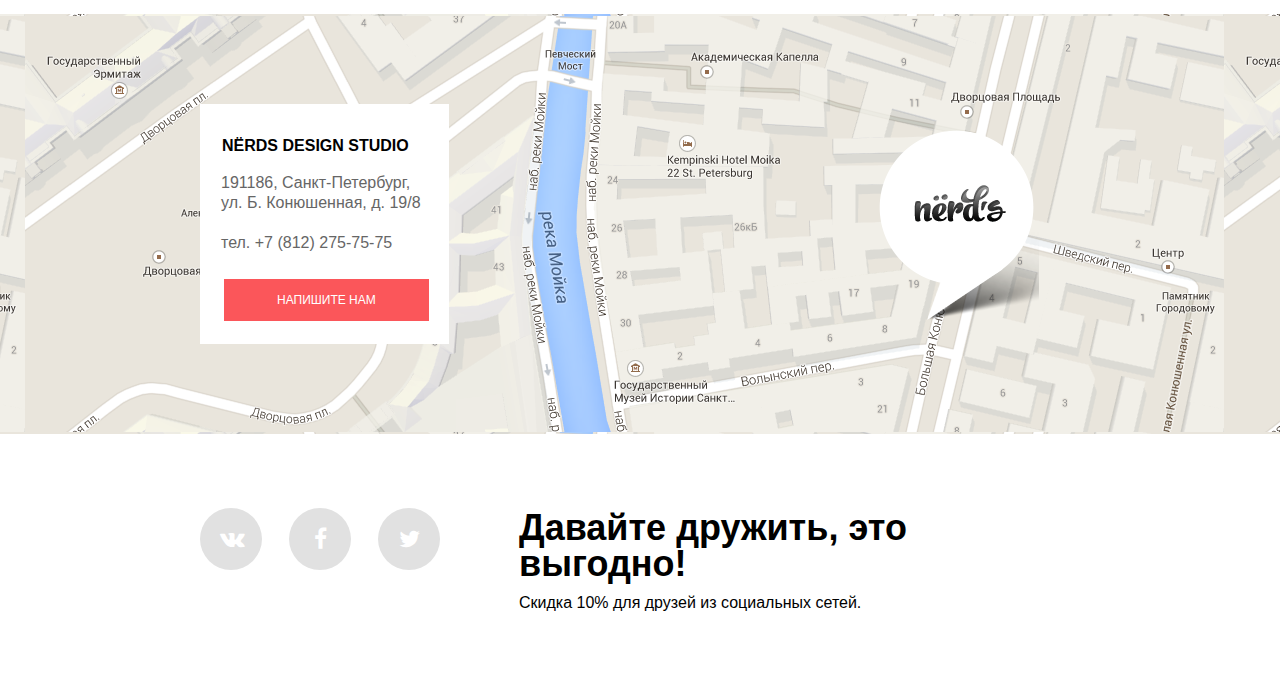
==== commit 0fb5d97e: "Исправил недочеты + сделал всплывающую форму" ====
--- a/index.html
+++ b/index.html
@@ -9,11 +9,11 @@
 <body>
 <header>
 <div class="container">
-  <div class="logo"><img src="img/logo.png" width="" height=""></div>
+  <div class="logo"><a href="#"><img src="img/logo.png" width="" height=""></a></div>
   <ul class="main-menu">
     <li><a href="" class="now"> Студия </a></li>
     <li><a href=""> Клиенты </a></li>
-    <li><a href=""> Магазин </a></li>
+    <li><a href="catalog.html"> Магазин </a></li>
     <li><a href=""> Контакты </a></li>
   </ul>
   <div class="basket">
@@ -22,50 +22,26 @@
 </div>
 </header> 
 
-<!--
-<div class="promo-block">
-<div class="container">
-<div class="promo-info">
-<div class="promo-title"> Долго, дорого, 
-скрупулезно. </div>
-<p class="promo-description"> Математически выверенный дизайн<br> 
-для вашего сайта или мобильного приложения. </p>
-<a href="" class="more"> Узнать больше </a>
-</div>
-<div class="promo-post">
-  <div class="promo-controls"> 
-      
-  </div>
-  <div class="promo-images">
-<img src="img/promo1.png" width="" height="">
-      
-  </div>
-</div>
-      
-</div>    
-</div>
--->
     
 <div class="slider-background">
 <div class="slider">
     
         
   <div class="slider-controls">
-    <i class="active"></i>
-    <i></i>
-    <i></i>
-      
+    <i class="slider-point js-sp1"></i>
+    <i class="slider-point js-sliderpoint2"></i>
+    <i class="slider-point js-sp3"></i>     
   </div>
   <div class="slides">
-    <div class="slide">
+    <div class="slide js-st1 js-st1-open">
       <div class="slide-text">
         <div class="slide-title">Долго, дорого, скрупулезно.</div>
         <p>Математически выверенный дизайн<br>
            для вашего сайта или мобильного приложения.</p>
-        <a class="btn" href="#">Узнать больше</a>
+        <a class="btn testlink" href="#">Узнать больше</a>
       </div>
     </div>
-    <div class="slide">
+    <div class="slide js-slide2 js-slide2-open">
       <div class="slide-text">
         <div class="slide-title">Любите ли вы математику,
 как любим ее мы?</div>
@@ -75,7 +51,7 @@
       </div>
     </div>
     <div class="slide">
-      <div class="slide-text">
+      <div class="slide-text js-st3">
         <div class="slide-title">Только наркотики,
 только хардкор!</div>
         <p> Все дизайнерские решения в нашей компании принимаются только под воздействием качественных галлюциногенов </p>
@@ -156,14 +132,14 @@
     
 <div class="map">
 <div class="container">
-<div clas="map-item">
+<div class="map-item">
   <div class="companyinfo">
     <h2> NЁRDS DESIGN STUDIO </h2>
     <p> 191186, Санкт-Петербург,<br> 
 ул. Б. Конюшенная, д. 19/8<br><br>  
 
 тел. +7 (812) 275-75-75 </p>
-    <a href="" class="writetous"> Напишите нам</a>
+    <a href="#" class="writetous"> Напишите нам</a>
     
   </div>
   <div class="logo-onmap"><img src="img/logo-cut.png"></div>
@@ -171,15 +147,17 @@
  <div class="pop-up">
  <button class="close" typy="button" title="Закрыть"> Закрыть </button>
  <form action="htmlacademy.ru" method="post">
- <div class="name-field"><label>Ваше имя: <br> <input type="text" name="name" class="name" value="ПРЕДСТАВЬТЕСЬ, ПОЖАЛУЙСТА"></label></div>
- <div class="email-field"><label>Ваш e-mail: <br> <input type="text" name="e-name" class="name" value="ДЛЯ ОТПРАВКИ ОТВЕТА"></label></div>
+ <div class="name-field"><label>Ваше имя: <br> <input type="text" name="name" class="name" placeholder="ПРЕДСТАВЬТЕСЬ, ПОЖАЛУЙСТА" rows="30" cols="55"></label></div>
+ <div class="email-field"><label>Ваш e-mail: <br> <input type="text" name="e-name" class="name" placeholder="ДЛЯ ОТПРАВКИ ОТВЕТА"></label></div>
  <div class="clearfix"></div>
- <div class="text-field"><label> Текст письма: <br> <input type="text" name="text" class="textarea" value="В СВОБОДНОЙ ФОРМЕ"> </label></div>
- <a class="write-us" href=""> ОТПРАВИТЬ </a>
+     <div class="text-field"><label> Текст письма: <br> <textarea name="message" rows="6" placeholder="В СВОБОДНОЙ ФОРМЕ"></textarea></label></div>
+ <button type="submit" class="write-us"> ОТПРАВИТЬ </button>
  </form>
  </div> 
+
 </div> 
-</div>   
+</div> 
+
 </div>
     
 <footer>
@@ -198,8 +176,75 @@
 
       
 </footer>
-    
-
+ 
+
+
+ <!-- 
+Классы для быстрого примера для Кирилла
+
+
+ .js-sliderpoint2 {
+
+}
+
+.js-slide2 {
+ 
+}
+
+.js-slide2-open {
+    
+}
+
+-->   
+    
+<script>
+  var link = document.querySelector(".writetous"); 
+  var popup = document.querySelector(".pop-up");
+  var close = document.querySelector(".close");
+
+  
+  var ball = document.querySelector(".ball");
+  var takeball = document.querySelector(".take-ball");
+  var link3 = document.querySelector(".js-sliderpoint2");
+    
+  var slide2 = document.querySelector(".js-slide2");
+  
+  
+  
+    
+  
+ 
+  link.addEventListener("click", function(event) {
+    event.preventDefault();
+    popup.classList.add("pop-up-show");
+    name.focus();
+  });
+    
+    close.addEventListener("click", function(event) {
+    event.preventDefault();
+    popup.classList.remove("pop-up-show");
+    name.focus();
+  });
+      
+  link3.addEventListener("click", function(event) {
+    event.preventDefault();
+    slide2.classList.add("js-slide2-open");     
+  });
+    
+ 
+    
+    
+    
+    
+
+  
+  
+
+
+      
+
+
+</script>
   
     
 </body>
--- a/css/style.css
+++ b/css/style.css
@@ -1,9 +1,444 @@
+/*! normalize.css v3.0.2 | MIT License | git.io/normalize */
+
+/**
+ * 1. Set default font family to sans-serif.
+ * 2. Prevent iOS text size adjust after orientation change, without disabling
+ *    user zoom.
+ */
+
+html {
+  font-family: sans-serif; /* 1 */
+  -ms-text-size-adjust: 100%; /* 2 */
+  -webkit-text-size-adjust: 100%; /* 2 */
+}
+
+/**
+ * Remove default margin.
+ */
+
+body {
+  margin: 0;
+}
+
+/* HTML5 display definitions
+   ========================================================================== */
+
+/**
+ * Correct `block` display not defined for any HTML5 element in IE 8/9.
+ * Correct `block` display not defined for `details` or `summary` in IE 10/11
+ * and Firefox.
+ * Correct `block` display not defined for `main` in IE 11.
+ */
+
+article,
+aside,
+details,
+figcaption,
+figure,
+footer,
+header,
+hgroup,
+main,
+menu,
+nav,
+section,
+summary {
+  display: block;
+}
+
+/**
+ * 1. Correct `inline-block` display not defined in IE 8/9.
+ * 2. Normalize vertical alignment of `progress` in Chrome, Firefox, and Opera.
+ */
+
+audio,
+canvas,
+progress,
+video {
+  display: inline-block; /* 1 */
+  vertical-align: baseline; /* 2 */
+}
+
+/**
+ * Prevent modern browsers from displaying `audio` without controls.
+ * Remove excess height in iOS 5 devices.
+ */
+
+audio:not([controls]) {
+  display: none;
+  height: 0;
+}
+
+/**
+ * Address `[hidden]` styling not present in IE 8/9/10.
+ * Hide the `template` element in IE 8/9/11, Safari, and Firefox < 22.
+ */
+
+[hidden],
+template {
+  display: none;
+}
+
+/* Links
+   ========================================================================== */
+
+/**
+ * Remove the gray background color from active links in IE 10.
+ */
+
+a {
+  background-color: transparent;
+}
+
+/**
+ * Improve readability when focused and also mouse hovered in all browsers.
+ */
+
+a:active,
+a:hover {
+  outline: 0;
+}
+
+/* Text-level semantics
+   ========================================================================== */
+
+/**
+ * Address styling not present in IE 8/9/10/11, Safari, and Chrome.
+ */
+
+abbr[title] {
+  border-bottom: 1px dotted;
+}
+
+/**
+ * Address style set to `bolder` in Firefox 4+, Safari, and Chrome.
+ */
+
+b,
+strong {
+  font-weight: bold;
+}
+
+/**
+ * Address styling not present in Safari and Chrome.
+ */
+
+dfn {
+  font-style: italic;
+}
+
+/**
+ * Address variable `h1` font-size and margin within `section` and `article`
+ * contexts in Firefox 4+, Safari, and Chrome.
+ */
+
+h1 {
+  font-size: 2em;
+  margin: 0.67em 0;
+}
+
+/**
+ * Address styling not present in IE 8/9.
+ */
+
+mark {
+  background: #ff0;
+  color: #000;
+}
+
+/**
+ * Address inconsistent and variable font size in all browsers.
+ */
+
+small {
+  font-size: 80%;
+}
+
+/**
+ * Prevent `sub` and `sup` affecting `line-height` in all browsers.
+ */
+
+sub,
+sup {
+  font-size: 75%;
+  line-height: 0;
+  position: relative;
+  vertical-align: baseline;
+}
+
+sup {
+  top: -0.5em;
+}
+
+sub {
+  bottom: -0.25em;
+}
+
+/* Embedded content
+   ========================================================================== */
+
+/**
+ * Remove border when inside `a` element in IE 8/9/10.
+ */
+
+img {
+  border: 0;
+}
+
+/**
+ * Correct overflow not hidden in IE 9/10/11.
+ */
+
+svg:not(:root) {
+  overflow: hidden;
+}
+
+/* Grouping content
+   ========================================================================== */
+
+/**
+ * Address margin not present in IE 8/9 and Safari.
+ */
+
+figure {
+  margin: 1em 40px;
+}
+
+/**
+ * Address differences between Firefox and other browsers.
+ */
+
+hr {
+  -moz-box-sizing: content-box;
+  box-sizing: content-box;
+  height: 0;
+}
+
+/**
+ * Contain overflow in all browsers.
+ */
+
+pre {
+  overflow: auto;
+}
+
+/**
+ * Address odd `em`-unit font size rendering in all browsers.
+ */
+
+code,
+kbd,
+pre,
+samp {
+  font-family: monospace, monospace;
+  font-size: 1em;
+}
+
+/* Forms
+   ========================================================================== */
+
+/**
+ * Known limitation: by default, Chrome and Safari on OS X allow very limited
+ * styling of `select`, unless a `border` property is set.
+ */
+
+/**
+ * 1. Correct color not being inherited.
+ *    Known issue: affects color of disabled elements.
+ * 2. Correct font properties not being inherited.
+ * 3. Address margins set differently in Firefox 4+, Safari, and Chrome.
+ */
+
+button,
+input,
+optgroup,
+select,
+textarea {
+  color: inherit; /* 1 */
+  font: inherit; /* 2 */
+  margin: 0; /* 3 */
+}
+
+/**
+ * Address `overflow` set to `hidden` in IE 8/9/10/11.
+ */
+
+button {
+  overflow: visible;
+}
+
+/**
+ * Address inconsistent `text-transform` inheritance for `button` and `select`.
+ * All other form control elements do not inherit `text-transform` values.
+ * Correct `button` style inheritance in Firefox, IE 8/9/10/11, and Opera.
+ * Correct `select` style inheritance in Firefox.
+ */
+
+button,
+select {
+  text-transform: none;
+}
+
+/**
+ * 1. Avoid the WebKit bug in Android 4.0.* where (2) destroys native `audio`
+ *    and `video` controls.
+ * 2. Correct inability to style clickable `input` types in iOS.
+ * 3. Improve usability and consistency of cursor style between image-type
+ *    `input` and others.
+ */
+
+button,
+html input[type="button"], /* 1 */
+input[type="reset"],
+input[type="submit"] {
+  -webkit-appearance: button; /* 2 */
+  cursor: pointer; /* 3 */
+}
+
+/**
+ * Re-set default cursor for disabled elements.
+ */
+
+button[disabled],
+html input[disabled] {
+  cursor: default;
+}
+
+/**
+ * Remove inner padding and border in Firefox 4+.
+ */
+
+button::-moz-focus-inner,
+input::-moz-focus-inner {
+  border: 0;
+  padding: 0;
+}
+
+/**
+ * Address Firefox 4+ setting `line-height` on `input` using `!important` in
+ * the UA stylesheet.
+ */
+
+input {
+  line-height: normal;
+}
+
+/**
+ * It's recommended that you don't attempt to style these elements.
+ * Firefox's implementation doesn't respect box-sizing, padding, or width.
+ *
+ * 1. Address box sizing set to `content-box` in IE 8/9/10.
+ * 2. Remove excess padding in IE 8/9/10.
+ */
+
+input[type="checkbox"],
+input[type="radio"] {
+  box-sizing: border-box; /* 1 */
+  padding: 0; /* 2 */
+}
+
+/**
+ * Fix the cursor style for Chrome's increment/decrement buttons. For certain
+ * `font-size` values of the `input`, it causes the cursor style of the
+ * decrement button to change from `default` to `text`.
+ */
+
+input[type="number"]::-webkit-inner-spin-button,
+input[type="number"]::-webkit-outer-spin-button {
+  height: auto;
+}
+
+/**
+ * 1. Address `appearance` set to `searchfield` in Safari and Chrome.
+ * 2. Address `box-sizing` set to `border-box` in Safari and Chrome
+ *    (include `-moz` to future-proof).
+ */
+
+input[type="search"] {
+  -webkit-appearance: textfield; /* 1 */
+  -moz-box-sizing: content-box;
+  -webkit-box-sizing: content-box; /* 2 */
+  box-sizing: content-box;
+}
+
+/**
+ * Remove inner padding and search cancel button in Safari and Chrome on OS X.
+ * Safari (but not Chrome) clips the cancel button when the search input has
+ * padding (and `textfield` appearance).
+ */
+
+input[type="search"]::-webkit-search-cancel-button,
+input[type="search"]::-webkit-search-decoration {
+  -webkit-appearance: none;
+}
+
+/**
+ * Define consistent border, margin, and padding.
+ */
+
+fieldset {
+  border: 1px solid #c0c0c0;
+  margin: 0 2px;
+  padding: 0.35em 0.625em 0.75em;
+}
+
+/**
+ * 1. Correct `color` not being inherited in IE 8/9/10/11.
+ * 2. Remove padding so people aren't caught out if they zero out fieldsets.
+ */
+
+legend {
+  border: 0; /* 1 */
+  padding: 0; /* 2 */
+}
+
+/**
+ * Remove default vertical scrollbar in IE 8/9/10/11.
+ */
+
+textarea {
+  overflow: auto;
+}
+
+/**
+ * Don't inherit the `font-weight` (applied by a rule above).
+ * NOTE: the default cannot safely be changed in Chrome and Safari on OS X.
+ */
+
+optgroup {
+  font-weight: bold;
+}
+
+/* Tables
+   ========================================================================== */
+
+/**
+ * Remove most spacing between table cells.
+ */
+
+table {
+  border-collapse: collapse;
+  border-spacing: 0;
+}
+
+td,
+th {
+  padding: 0;
+}
+
+
+
+
+
+
+
+
 /* Общие стили */
 body {
 font-size: 16px;
 line-height: 22px;
 color: #000000;
-font-family: 'Roboto', sans-serif;
+font-family: 'Roboto', 'Arial' sans-serif;
 font-weight: 500;
 }
 
@@ -24,7 +459,7 @@
   margin-left: 0.2em;
 
   font-weight: normal;
-  line-height: 1em;
+  line-height: em;
   font-family: "symbols-nerds";
   text-align: center;
   text-transform: none;
@@ -238,42 +673,6 @@
 margin-bottom: 70px;
 background: #eeeeee;
 }
-/* Пробуем написать как в html-academy 
-.promo-info {
-width: 380px;
-float: left;
-margin-right: 162px;
-}
-
-.promo-title {
-font-size: 36px;
-line-height: 36px;
-padding-top: 20px;
-}
-
-.promo-description {
-padding-top: 5px;
-color: #283136;
-margin-bottom: 36px;
-}
-
-.promo-info .more {
-padding: 13px 71px;
-background: #fb565a;
-text-transform: uppercase;
-font-size: 12px;
-line-height: 18px;
-color: #ffffff;
-text-decoration: none;
-}
-
-.promo-post {
-width:auto;
-float: left;
-}
-
-*/
-
 
 /* Поехали */
 .slider-background {
@@ -301,7 +700,7 @@
 z-index: 1000;
 }
 
-.slider-controls i{
+.slider-controls .slider-point {
 display: inline-block;
 width: 4px;
 height: 4px;
@@ -313,9 +712,10 @@
 cursor: pointer;
 }
 
-.slider-controls .active{
+.slider-controls .slider-active{
 background: #c1c1c1;
 }
+
 
 .slide{
 position: absolute;
@@ -375,10 +775,25 @@
     display:none;
 }
 
-.slide:nth-child(1){
+.js-st1-open {
     display:block;
 }
 
+
+
+
+
+ .js-sliderpoint2 {
+
+}
+
+.js-slide2 {
+ 
+}
+
+.js-slide2-open {
+    
+}
 
 
 
@@ -670,6 +1085,83 @@
 float: left;
 margin-top: 26px;
 margin-left: 430px;
+}
+
+.pop-up {
+padding-left: 80px;
+padding-right: 90px;
+padding-top: 53px;
+padding-bottom: 50px;
+width: 460px;
+height: 315px;
+background: #ffffff;
+position: absolute;  
+box-shadow: 0px 20px 40px 0px rgba(0, 0, 0, 0.75);
+left: 50%;
+margin-left: -327px;
+top: -121px;
+display: none;
+}
+
+.pop-up label {
+font-size: 16px;
+}
+
+.pop-up input {
+border: 2px solid  #d7dcde;
+font-family: 'Roboto', sans-serif;
+font-size: 12px;
+line-height: 18px;
+margin-top: 8px; 
+}
+
+.pop-up input.name, .pop-up input.email {
+width: 220px;
+height: 35px;
+padding-left: 14px;
+margin-bottom: -4px;
+}
+
+.pop-up .name-field {
+float: left;   
+}
+
+.pop-up .email-field {
+float: right;   
+}
+
+.pop-up .text-field {
+margin-top: 25px;
+margin-bottom: 50px;
+}
+
+
+.pop-up textarea {
+margin-top: 9px;
+margin-bottom: -7px;
+padding-top: 6px;
+padding-left: 14px;
+width: 100%;
+font-family: 'Roboto', sans-serif;
+font-size: 12px;
+line-height: 18px;
+}
+
+.pop-up .write-us {
+display: block;
+text-decoration: none;
+color: #fff;
+background-color: #fb565a;
+padding: 11px 195px;
+border: none;
+padding-bottom: 12px;
+width: 100%;
+cursor: pointer;
+}
+
+.pop-up-show {
+display: block;
+animation: bounce 0.6s;
 }
 
 
@@ -817,7 +1309,6 @@
 text-align: center;
 border-radius: 3px;
 border: none;
-
 }
 
 
@@ -830,7 +1321,7 @@
 input.min-price {
 padding-left: 37px;
 padding-right: 45px;
-margin-right: 15px;
+margin-right: 11px;
 }
 
 input.max-price {
@@ -943,6 +1434,13 @@
 line-height: 18px;
 margin-bottom: 17px;
 font-size: 0px;
+position: relative;
+}
+
+.sort-icons {
+position: absolute;
+top: 9px;
+right: -13px;
 }
 
 .sort-title {
@@ -978,11 +1476,26 @@
 margin-right: px;
 }
 
-.icon-down-dir, .icon-up-dir {
+.sort-left {
+float: left;
+}
+
+.sort-right {
+float: right;
+}
+
+.sort .icon-down-dir, .sort .icon-up-dir {
 text-decoration: none;
 opacity: 1;
-font-size: 18px;
+font-size: 20px;
 padding: 0px;
+margin: px;
+color: #c1c1c1;
+}
+
+.sort .icon-down-dir {
+margin-right: -10px;
+color: #00ca74;
 }
 
 .icon-down-dir:active, .icon-up-dir:active {
@@ -1093,9 +1606,13 @@
 padding: 9px 12px;
 }
 
-.map-item {
-position: relative;
-}
+.current:hover {
+background: #ffffff;
+outline: 2px solid #f1f1f1;
+padding: 9px 12px;
+}
+
+
 
 .map-item:after {
 content: "";
@@ -1103,20 +1620,28 @@
 clear: both;
 }
 
-.pop-up {
-padding-left: 80px;
-padding-right: 90px;
-padding-top: 50px;
-padding-bottom: 50px;
-width: 460px;
-height: 315px;
-background: #ffffff;
-position: absolute;  
-box-shadow: 0px 20px 40px 0px rgba(0, 0, 0, 0.75);
-left: 50%;
-margin-left: -315px;
-top: 1590px;
-}
+.map-item {
+position: relative;
+}
+
+
+
+
+@keyframes bounce {
+  0%   {
+    transform: translateY(-2000px);
+  }
+  70%  {
+    transform: translateY(30px);
+  }
+  90%  {
+    transform: translateY(-10px);
+  }
+  100% {
+    transform: translateY(0);
+  }
+}
+
 
 .close {
 width: 40px;
@@ -1151,48 +1676,31 @@
 transform: rotate(-45deg)
 }
 
-.pop-up label {
-font-size: 16px;
-}
-
-.pop-up input {
-border: 2px solid  #d7dcde;
-font-family: 'Roboto', sans-serif;
-font-size: 12px;
-line-height: 18oxl
-}
-
-.pop-up input.name, .pop-up input.email {
-width: 216px;
-height: 24px;
-}
-
-.pop-up .name-field {
-float: left;   
-}
-
-.pop-up .email-field {
-float: right;   
-}
-
-.pop-up .text-field {
-margin-top: 25px;
-margin-bottom: 50px;
-}
-
-.pop-up input.textarea {
-width: 100%;
-height: 115px;
-}
-
-.pop-up .write-us {
+
+
+
+.ball {
+width: 150px;
+height: 150px;
+background: green;
+border-radius: 50%;
+font-size: 0px;
+position: absolute;
+top: 0px;
+left: 50%;
+display: none;
+}
+
+.ball-show {
 display: block;
-text-decoration: none;
-color: #fff;
-background-color: #fb565a;
-padding: 10px 195px;
-}
-
-
-
-
+}
+
+.take-ball {
+width: 150px;
+height: 100px;
+background: blue;
+color: white;
+align: center;
+cursor: pointer;
+border-radius: 5px;    
+}
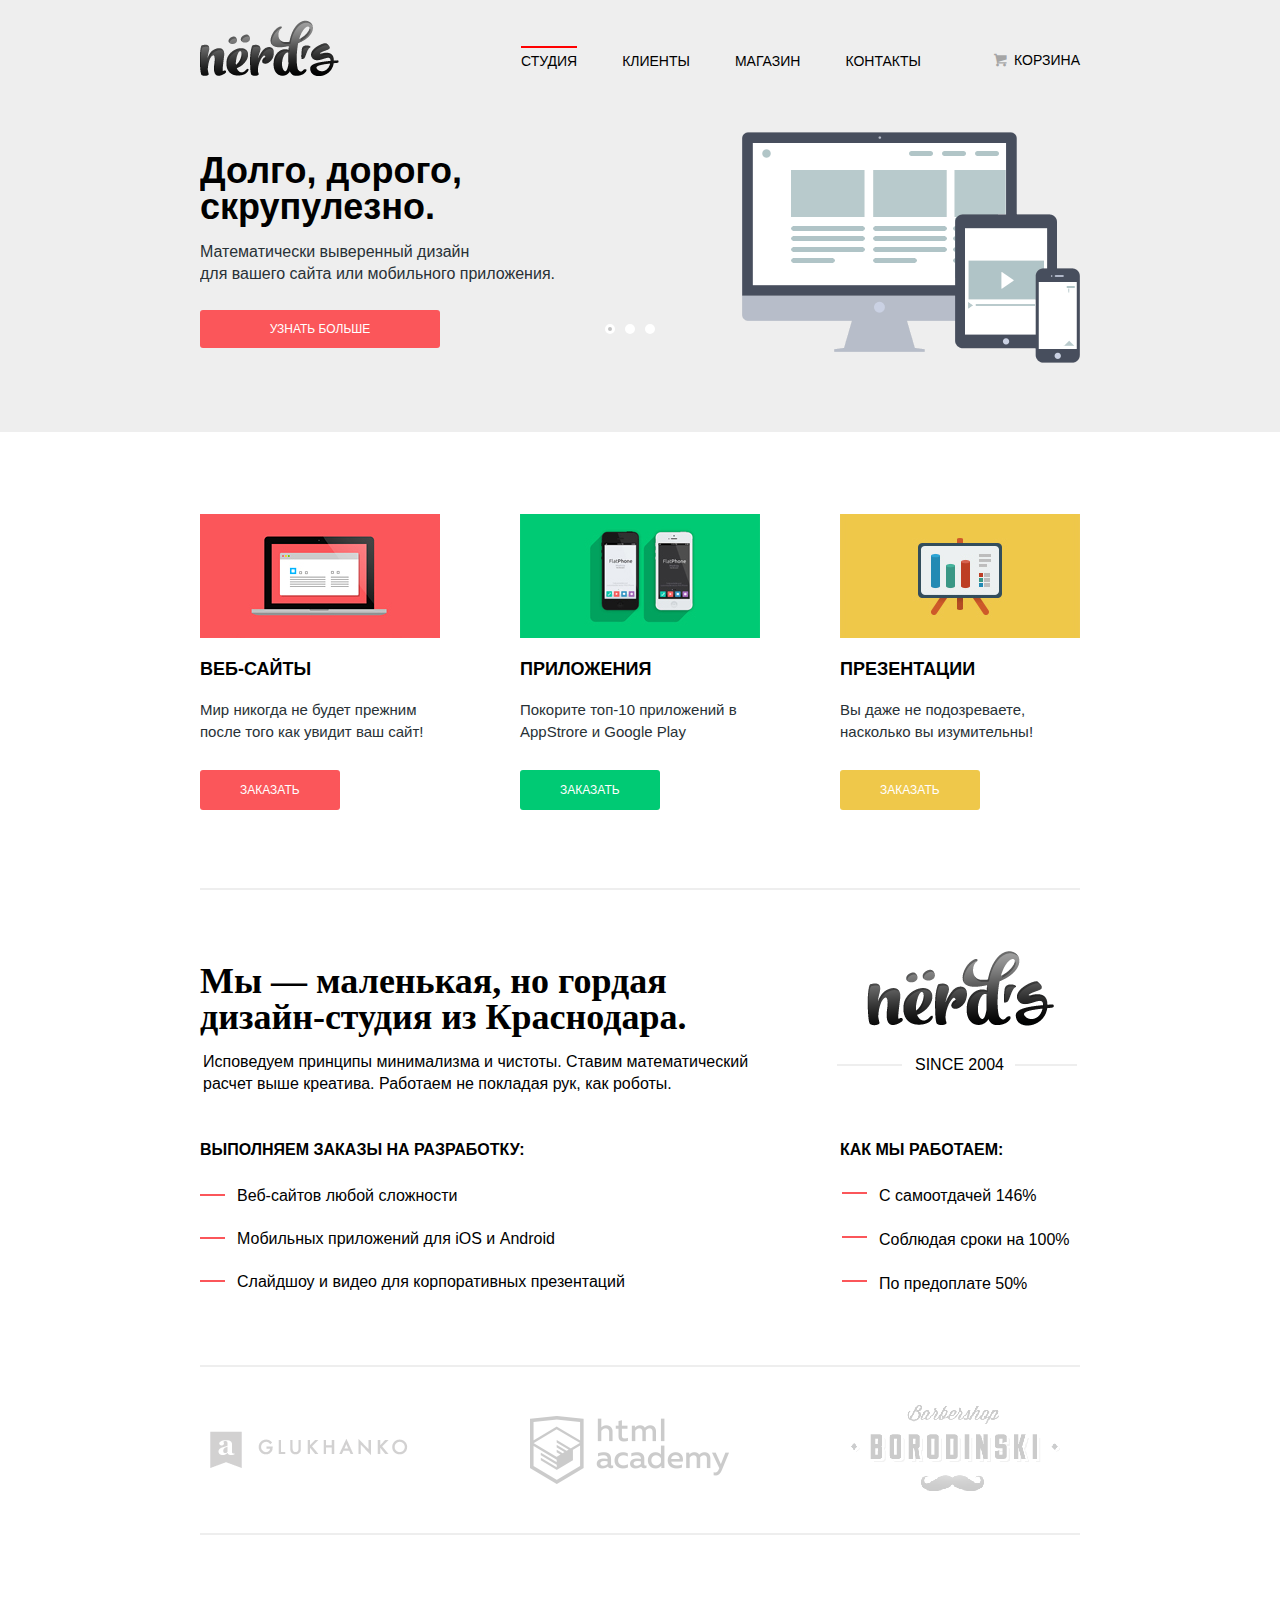
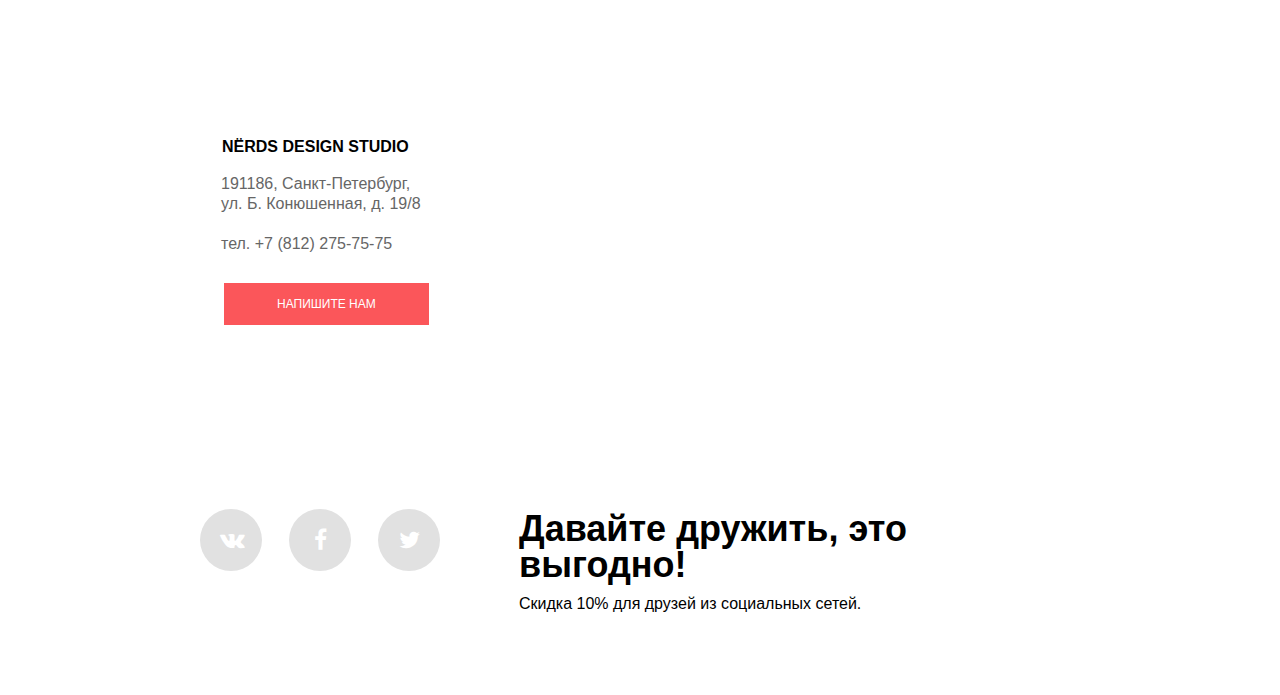
==== commit eac6c3a1: "Исправил все ошибки! Готов к сдаче" ====
--- a/index.html
+++ b/index.html
@@ -1,251 +1,220 @@
-<!DOCTYPE HTML5>
+<!DOCTYPE html>
 <html>
+
 <head>
-<meta charset="utf-8">
-<link href='https://fonts.googleapis.com/css?family=Roboto:500,300&subset=latin,cyrillic' rel='stylesheet' type='text/css'>
-<link href="css/style.css" rel="stylesheet">
-<title> Каталог магазина </title>
-</head>   
+    <meta charset="utf-8">
+    <link href='https://fonts.googleapis.com/css?family=Roboto:500,300&subset=latin,cyrillic' rel='stylesheet' type='text/css'>
+    <link href="css/style.css" rel="stylesheet">
+    <title> Каталог магазина </title>
+</head>
+
 <body>
-<header>
-<div class="container">
-  <div class="logo"><a href="#"><img src="img/logo.png" width="" height=""></a></div>
-  <ul class="main-menu">
-    <li><a href="" class="now"> Студия </a></li>
-    <li><a href=""> Клиенты </a></li>
-    <li><a href="catalog.html"> Магазин </a></li>
-    <li><a href=""> Контакты </a></li>
-  </ul>
-  <div class="basket">
-    <a href="" class="basket-item"><span class="icon-basket"></span> Корзина </a>
-  </div>
-</div>
-</header> 
-
-    
-<div class="slider-background">
-<div class="slider">
-    
-        
-  <div class="slider-controls">
-    <i class="slider-point js-sp1"></i>
-    <i class="slider-point js-sliderpoint2"></i>
-    <i class="slider-point js-sp3"></i>     
-  </div>
-  <div class="slides">
-    <div class="slide js-st1 js-st1-open">
-      <div class="slide-text">
-        <div class="slide-title">Долго, дорого, скрупулезно.</div>
-        <p>Математически выверенный дизайн<br>
-           для вашего сайта или мобильного приложения.</p>
-        <a class="btn testlink" href="#">Узнать больше</a>
-      </div>
+    <header>
+        <div class="container">
+            <div class="logo">
+                <a href="#"><img src="img/logo.png" width="139" height="56" alt="Логотип в меню">
+                </a>
+            </div>
+            <ul class="main-menu">
+                <li><a href="" class="now"> Студия </a>
+                </li>
+                <li><a href=""> Клиенты </a>
+                </li>
+                <li><a href="catalog.html"> Магазин </a>
+                </li>
+                <li><a href=""> Контакты </a>
+                </li>
+            </ul>
+            <div class="basket">
+                <a href="" class="basket-item"><span class="icon-basket"></span> Корзина </a>
+            </div>
+        </div>
+    </header>
+
+
+    <div class="slider-background">
+        <div class="slider">
+
+
+            <div class="slider-controls">
+                <i class="slider-point slider-active"></i>
+                <i class="slider-point"></i>
+                <i class="slider-point"></i>
+            </div>
+            <div class="slides">
+                <div class="slide js-st1 js-st1-open">
+                    <div class="slide-text">
+                        <div class="slide-title">Долго, дорого, скрупулезно.</div>
+                        <p>Математически выверенный дизайн
+                            <br> для вашего сайта или мобильного приложения.</p>
+                        <a class="btn testlink" href="#">Узнать больше</a>
+                    </div>
+                </div>
+                <div class="slide js-slide2 js-slide2-open">
+                    <div class="slide-text">
+                        <div class="slide-title">Любите ли вы математику, как любим ее мы?</div>
+                        <p> Нашим дизайнерам мы удаляем нейроны, ответственные за креатив, чтобы дать им возможность все просчитать </p>
+                        <a class="btn" href="#">Узнать больше</a>
+                    </div>
+                </div>
+                <div class="slide">
+                    <div class="slide-text js-st3">
+                        <div class="slide-title">Только наркотики, только хардкор!</div>
+                        <p> Все дизайнерские решения в нашей компании принимаются только под воздействием качественных галлюциногенов </p>
+                        <a class="btn" href="#">Узнать больше</a>
+                    </div>
+                </div>
+
+            </div>
+        </div>
     </div>
-    <div class="slide js-slide2 js-slide2-open">
-      <div class="slide-text">
-        <div class="slide-title">Любите ли вы математику,
-как любим ее мы?</div>
-        <p> Нашим дизайнерам мы удаляем нейроны, ответственные
-за креатив, чтобы дать им возможность все просчитать </p>
-        <a class="btn" href="#">Узнать больше</a>
-      </div>
+
+
+    <div class="container">
+        <div class="whatdo">
+            <div class="whatdo-item">
+                <img src="img/website.jpg" width="240" height="124" alt="Веб-сайты">
+                <h2 class="whatdo-item-title"> Веб-сайты </h2>
+                <p class="whatdo-item-description"> Мир никогда не будет прежним после того как увидит ваш сайт! </p>
+                <a href="" class="whatdo-item-order whatdo-item-order1"> Заказать </a>
+            </div>
+            <div class="whatdo-item">
+                <img src="img/applications.jpg" width="240" height="124" alt="Приложения">
+                <h2 class="whatdo-item-title"> Приложения </h2>
+                <p class="whatdo-item-description"> Покорите топ-10 приложений в AppStrore и Google Play </p>
+                <a href="" class="whatdo-item-order whatdo-item-order2"> Заказать </a>
+            </div>
+            <div class="whatdo-item">
+                <img src="img/presentations.jpg" width="240" height="124" alt="Презентации">
+                <h2 class="whatdo-item-title"> Презентации </h2>
+                <p class="whatdo-item-description"> Вы даже не подозреваете, насколько вы изумительны! </p>
+                <a href="" class="whatdo-item-order whatdo-item-order3"> Заказать </a>
+            </div>
+        </div>
+
+        <div class="about">
+            <div class="about-top">
+                <div class="column-2">
+                    <h2 class="about-title"> Мы — маленькая, но гордая <br>
+дизайн-студия из Краснодара.  </h2>
+                    <p class="about-description"> Исповедуем принципы минимализма и чистоты. Ставим математический расчет выше креатива. Работаем не покладая рук, как роботы. </p>
+                </div>
+                <div class="column-1 logo-img">
+                    <img src="img/logo2.png" width="187" height="75" alt="Логотип в описании">
+                    <div class="year-wraper">
+                        <span class="year"> Since 2004 </span>
+                    </div>
+
+                </div>
+            </div>
+
+            <div class="about-bottom">
+                <div class="ourservices column-2">
+                    <h2 class="ourservices-title"> Выполняем заказы на разработку: </h2>
+                    <ul class="ourservices-list">
+                        <li class="ourservices-list-point"> Веб-сайтов любой сложности </li>
+                        <li class="ourservices-list-point"> Мобильных приложений для iOS и Android </li>
+                        <li class="ourservices-list-point"> Слайдшоу и видео для корпоративных презентаций </li>
+                    </ul>
+                </div>
+                <div class="howworks column-1">
+
+                    <h2 class="howworks-title"> КАК Мы работаем: </h2>
+                    <ul class="howworks-list">
+                        <li class="howworks-list-point"> С самоотдачей 146% </li>
+                        <li class="howworks-list-point"> Соблюдая сроки на 100% </li>
+                        <li class="howworks-list-point"> По предоплате 50% </li>
+                    </ul>
+                </div>
+
+            </div>
+        </div>
+
+        <div class="clients">
+            <div class="clients-item"><img src="img/portfolio1.png" width="198" height="37" alt="Клиент Глуханко">
+            </div>
+            <div class="clients-item"><img src="img/portfolio2.png" width="199" height="68" alt="Клиент HTML Academy">
+            </div>
+            <div class="clients-item"><img src="img/portfolio3.png" width="209" height="90" alt="Клиент БарберШоп Бородински">
+            </div>
+        </div>
     </div>
-    <div class="slide">
-      <div class="slide-text js-st3">
-        <div class="slide-title">Только наркотики,
-только хардкор!</div>
-        <p> Все дизайнерские решения в нашей компании принимаются только под воздействием качественных галлюциногенов </p>
-        <a class="btn" href="#">Узнать больше</a>
-      </div>
+
+
+    <div class="map-wraper">
+        <iframe src="https://www.google.com/maps/embed?pb=!1m18!1m12!1m3!1d1998.59894241239!2d30.320894615939693!3d59.938796869048055!2m3!1f0!2f0!3f0!3m2!1i1024!2i768!4f13.1!3m3!1m2!1s0x4696310fca5ba729%3A0xea9c53d4493c879f!2z0JHQvtC70YzRiNCw0Y8g0JrQvtC90Y7RiNC10L3QvdCw0Y8g0YPQuy4sIDE5LCDQodCw0L3QutGCLdCf0LXRgtC10YDQsdGD0YDQsywgMTkxMTg2!5e0!3m2!1sru!2sru!4v1462995384262" width="" height="420" style="border:0" allowfullscreen class="map-google"></iframe>
+        <div class="company-wraper">
+            <div class="companyinfo">
+                <h2> NЁRDS DESIGN STUDIO </h2>
+                <p> 191186, Санкт-Петербург,
+                    <br> ул. Б. Конюшенная, д. 19/8
+                    <br>
+                    <br> тел. +7 (812) 275-75-75 </p>
+                <a href="#" class="writetous"> Напишите нам</a>
+
+            </div>
+            <div class="pop-up">
+                <button class="close" type="button" title="Закрыть"> Закрыть </button>
+                <form action="htmlacademy.ru" method="post">
+                    <div class="name-field">
+                        <label>Ваше имя:
+                            <br>
+                            <input type="text" name="name" class="name" placeholder="ПРЕДСТАВЬТЕСЬ, ПОЖАЛУЙСТА">
+                        </label>
+                    </div>
+                    <div class="email-field">
+                        <label>Ваш e-mail:
+                            <br>
+                            <input type="text" name="e-name" class="name" placeholder="ДЛЯ ОТПРАВКИ ОТВЕТА">
+                        </label>
+                    </div>
+                    <div class="clearfix"></div>
+                    <div class="text-field">
+                        <label> Текст письма:
+                            <br>
+                            <textarea name="message" placeholder="В СВОБОДНОЙ ФОРМЕ"></textarea>
+                        </label>
+                    </div>
+                    <button type="submit" class="write-us"> ОТПРАВИТЬ </button>
+                </form>
+            </div>
+        </div>
     </div>
-                
-  </div>
-</div>
-</div>
-       
-    
-<div class="container">
-<div class="whatdo">
-  <div class="whatdo-item">
-    <img src="img/website.jpg" width="" height="">
-    <h2 class="whatdo-item-title"> Веб-сайты </h2>
-    <p class="whatdo-item-description"> Мир никогда не будет прежним после того как увидит ваш сайт! </p>
-    <a href="" class="whatdo-item-order whatdo-item-order1"> Заказать </a>
-  </div>
-  <div class="whatdo-item">
-    <img src="img/applications.jpg" width="" height="">
-    <h2 class="whatdo-item-title"> Приложения </h2>
-    <p class="whatdo-item-description"> Покорите топ-10 приложений
-в AppStrore и Google Play </p>
-    <a href="" class="whatdo-item-order whatdo-item-order2"> Заказать </a>
-  </div>
-  <div class="whatdo-item">
-    <img src="img/presentations.jpg" width="" height="">
-    <h2 class="whatdo-item-title"> Презентации </h2>
-    <p class="whatdo-item-description"> Вы даже не подозреваете, 
-насколько вы изумительны! </p>
-    <a href="" class="whatdo-item-order whatdo-item-order3"> Заказать </a>
-  </div>
-</div>
-    
-<div class="about">
-  <div class="about-top">
-  <div class="column-2">
-  <h2 class="about-title"> Мы — маленькая, но гордая <br>
-дизайн-студия из Краснодара.  </h2> 
-  <p class="about-description"> Исповедуем принципы минимализма и чистоты.  Ставим математический расчет выше креатива. Работаем не покладая рук, как роботы.     </p>
-  </div>
-  <div class="column-1">
-  <img src="img/logo2.png" width="" height="">
-  <span class="year"> Since 2004 </span>
-  </div>
-  </div>
-  
-  <div class="about-bottom">
-    <div class="ourservices column-2">
-      <h2 class="ourservices-title"> Выполняем заказы на разработку: </h2>
-      <ul class="ourservices-list">
-        <li class="ourservices-list-point"> Веб-сайтов любой сложности </li>
-        <li class="ourservices-list-point"> Мобильных приложений для iOS и Android </li>
-        <li class="ourservices-list-point"> Слайдшоу и видео для корпоративных презентаций </li>
-      </ul>
-    </div>
-    <div class="howworks column-1">
-      
-      <h2 class="howworks-title"> КАК Мы работаем: </h2>
-      <ul class="howworks-list">
-        <li class="howworks-list-point"> С самоотдачей 146% </li> 
-        <li class="howworks-list-point"> Соблюдая сроки на 100% </li>
-        <li class="howworks-list-point"> По предоплате 50% </li>
-      </ul>
-    </div>
-      
-  </div>
-</div>
-    
-<div class="clients">
-  <div class="clients-item"><img src="img/portfolio1.png" widht="" height=""></div>
-  <div class="clients-item"><img src="img/portfolio2.png" widht="" height=""></div>
-  <div class="clients-item"><img src="img/portfolio3.png" widht="" height=""></div>
-</div>
-</div>
-    
-<div class="map">
-<div class="container">
-<div class="map-item">
-  <div class="companyinfo">
-    <h2> NЁRDS DESIGN STUDIO </h2>
-    <p> 191186, Санкт-Петербург,<br> 
-ул. Б. Конюшенная, д. 19/8<br><br>  
-
-тел. +7 (812) 275-75-75 </p>
-    <a href="#" class="writetous"> Напишите нам</a>
-    
-  </div>
-  <div class="logo-onmap"><img src="img/logo-cut.png"></div>
-   
- <div class="pop-up">
- <button class="close" typy="button" title="Закрыть"> Закрыть </button>
- <form action="htmlacademy.ru" method="post">
- <div class="name-field"><label>Ваше имя: <br> <input type="text" name="name" class="name" placeholder="ПРЕДСТАВЬТЕСЬ, ПОЖАЛУЙСТА" rows="30" cols="55"></label></div>
- <div class="email-field"><label>Ваш e-mail: <br> <input type="text" name="e-name" class="name" placeholder="ДЛЯ ОТПРАВКИ ОТВЕТА"></label></div>
- <div class="clearfix"></div>
-     <div class="text-field"><label> Текст письма: <br> <textarea name="message" rows="6" placeholder="В СВОБОДНОЙ ФОРМЕ"></textarea></label></div>
- <button type="submit" class="write-us"> ОТПРАВИТЬ </button>
- </form>
- </div> 
-
-</div> 
-</div> 
-
-</div>
-    
-<footer>
-<div class="container">
-  <div class="social">
-    <a href="" class="socialicon"><span class="icon-vk"></span></a>
-    <a href="" class="socialicon"><span class="icon-facebook"></span></a>
-    <a href="" class="socialicon"><span class="icon-twitter"></span></a>
-  </div>
-  <div class="footerpromo">
-    <strong class="footerpromo-call"> Давайте дружить, это выгодно! </strong> 
-    <p class="footerpromo-description"> Скидка 10% для друзей из социальных сетей. </p>
-  </div>
-</div>
-
-
-      
-</footer>
- 
-
-
- <!-- 
-Классы для быстрого примера для Кирилла
-
-
- .js-sliderpoint2 {
-
-}
-
-.js-slide2 {
- 
-}
-
-.js-slide2-open {
-    
-}
-
--->   
-    
-<script>
-  var link = document.querySelector(".writetous"); 
-  var popup = document.querySelector(".pop-up");
-  var close = document.querySelector(".close");
-
-  
-  var ball = document.querySelector(".ball");
-  var takeball = document.querySelector(".take-ball");
-  var link3 = document.querySelector(".js-sliderpoint2");
-    
-  var slide2 = document.querySelector(".js-slide2");
-  
-  
-  
-    
-  
- 
-  link.addEventListener("click", function(event) {
-    event.preventDefault();
-    popup.classList.add("pop-up-show");
-    name.focus();
-  });
-    
-    close.addEventListener("click", function(event) {
-    event.preventDefault();
-    popup.classList.remove("pop-up-show");
-    name.focus();
-  });
-      
-  link3.addEventListener("click", function(event) {
-    event.preventDefault();
-    slide2.classList.add("js-slide2-open");     
-  });
-    
- 
-    
-    
-    
-    
-
-  
-  
-
-
-      
-
-
-</script>
-  
-    
+
+    <footer>
+        <div class="container">
+            <div class="social">
+                <a href="" class="socialicon"><span class="icon-vk"></span></a>
+                <a href="" class="socialicon"><span class="icon-facebook"></span></a>
+                <a href="" class="socialicon"><span class="icon-twitter"></span></a>
+            </div>
+            <div class="footerpromo">
+                <strong class="footerpromo-call"> Давайте дружить, это выгодно! </strong>
+                <p class="footerpromo-description"> Скидка 10% для друзей из социальных сетей. </p>
+            </div>
+        </div>
+
+
+
+    </footer>
+    <script>
+        var link = document.querySelector(".writetous");
+        var popup = document.querySelector(".pop-up");
+        var close = document.querySelector(".close");
+        link.addEventListener("click", function(event) {
+            event.preventDefault();
+            popup.classList.add("pop-up-show");
+            name.focus();
+        });
+
+        close.addEventListener("click", function(event) {
+            event.preventDefault();
+            popup.classList.remove("pop-up-show");
+            name.focus();
+        });
+    </script>
+
+
 </body>
+
 </html>--- a/css/style.css
+++ b/css/style.css
@@ -483,20 +483,21 @@
 .icon-instagramm::before { content: "📷"; } /* "\1f4f7" */
 
 .column-2 {
-width: 620px;
+width: 600px;
 float: left;
 }
 
 .column-1 {
-width: 250px;
+width: 245px;
 float: right;
 }
 
 .container {
-width: 880px;
+max-width: 900px; 
 padding-left: 10px;
 padding-right: 10px;
 margin: 0 auto;
+box-sizing: border-box;
 
 }
 
@@ -588,8 +589,7 @@
 line-height: 30px;
 text-transform: uppercase;
 color: #000000;
-text-decoration: none; 
-    
+text-decoration: none;   
 }
 
 .basket-item span {
@@ -675,6 +675,8 @@
 }
 
 /* Поехали */
+
+
 .slider-background {
 background: #eeeeee;
 }
@@ -691,7 +693,7 @@
 
 .slider-controls{
 position: absolute;
-bottom: 105px;
+bottom: 98px;
 left: 430px;
 width: 200px;
 height: 10px;
@@ -728,7 +730,7 @@
 
 .slide-text{
 width: 380px;
-padding: 24px 0;
+padding: 21px 0;
 color: #283136;
 }
 
@@ -742,7 +744,7 @@
 .slide .btn{
 display: block;
 width: 240px;
-padding: 10px 0;
+padding: 8px 0;
 margin-top: 25px;
 font-size: 12px;
 color: white;
@@ -781,31 +783,6 @@
 
 
 
-
-
- .js-sliderpoint2 {
-
-}
-
-.js-slide2 {
- 
-}
-
-.js-slide2-open {
-    
-}
-
-
-
-
-
-
-
-
-
-
-
-
 /* Стили к "Что делаем?" */
 .whatdo {
 padding-bottom:87px;
@@ -821,11 +798,15 @@
 .whatdo-item {
 width: 240px;
 float: left;
+
+}
+
+.whatdo-item:first-child {
 margin-right: 80px;
 }
 
 .whatdo-item:last-child {
-margin-right: 0px;
+float: right;
 }
 
 .whatdo-item-title {
@@ -833,6 +814,7 @@
 line-height: 30px;
 text-transform: uppercase;
 padding-top: 6px;
+margin-top: 4px;
 }
 
 .whatdo-item-description {
@@ -917,17 +899,43 @@
 font-size: 36px;
 line-height: 36px;
 margin-bottom: 0px;
+font-family: Roboto sans-serif;
 }
 
 .about-description {
 padding-left: 3px;
-font-weight: ;
+width: 580px;
 }
 
 .about-top img {
 margin-top: 18px;
 margin-left: 42px;
-margin-bottom: 26px;
+margin-bottom: 22px;
+}
+
+
+.year-wraper {
+position: relative;
+}
+
+.year-wraper:before {
+content: "";
+width: 65px;
+height: 2px;
+top: 10px;
+left: 12px;
+background: #eeeeee;
+position: absolute;
+}
+
+.year-wraper:after {
+content: "";
+width: 62px;
+height: 2px;
+background: #eeeeee;
+position: absolute;
+right: -7px;
+top: 10px;
 }
 
 .about-top .year {
@@ -940,7 +948,12 @@
 content: "";
 display: table;
 clear: both;
+width: 100%;
 }   
+
+.ourservices {
+width: 500px;
+}
 
 .ourservices-title {
 font-size: 16px;
@@ -971,6 +984,29 @@
 left: 0px;
 }
 
+.logo-img {
+margin-right: 10px;
+position: relative;
+}
+
+.logo-line {
+    
+}
+
+.logo-line-left {
+width: 65px;
+height: 2px;
+background: red;
+font-size: 0px;
+top: 0px;
+left: 0px;
+}
+
+.howworks {
+width: 255px;
+margin-right: 5px; 
+}
+
 .howworks-title {
 font-size: 16px;
 line-height: 22px;
@@ -985,7 +1021,7 @@
 
 .howworks-list li {
 padding-top: 8px;
-padding-left: 56px;
+padding-left: 59px;
 margin-bottom: 14px;
 position: relative;
 }
@@ -996,7 +1032,7 @@
 width: 25px;
 height: 2px;
 background: #fb565a;
-top: 17px;
+top: 15px;
 left: 22px;
 }
 
@@ -1011,13 +1047,16 @@
 margin-bottom: 80px;
 line-height: 166px;
 font-size: 0px;
+
 }
 
 .clients-item {
 display: inline-block;
-vertical-align: middle; 
+vertical-align: middle;
 margin-left: 10px;
 margin-right: 112px;
+line-height:  1px;
+
 }
 
 .clients img {
@@ -1041,6 +1080,29 @@
 background-position: 25px 2px;
 padding-top: 90px;
 padding-bottom: 90px;
+}
+
+.map-wraper {
+height: 420px;
+width: 100%;
+position: relative;
+}
+
+.map-google {
+width: 100%;
+height: 100%;
+z-index: 200px;
+}
+
+.company-wraper {
+position: absolute;
+width: 880px;
+padding: 0 10px;
+margin: 0 auto;
+left: 0;
+right: 0;    
+top: 90px; 
+z-index: 100;
 }
 
 .companyinfo {
@@ -1090,7 +1152,7 @@
 .pop-up {
 padding-left: 80px;
 padding-right: 90px;
-padding-top: 53px;
+padding-top: 50px;
 padding-bottom: 50px;
 width: 460px;
 height: 315px;
@@ -1109,25 +1171,26 @@
 
 .pop-up input {
 border: 2px solid  #d7dcde;
-font-family: 'Roboto', sans-serif;
+font-family: Roboto, sans-serif;
 font-size: 12px;
 line-height: 18px;
 margin-top: 8px; 
 }
 
 .pop-up input.name, .pop-up input.email {
-width: 220px;
-height: 35px;
-padding-left: 14px;
+width: 200px;
+height: 30px;
+padding-left: 15px;
 margin-bottom: -4px;
 }
 
 .pop-up .name-field {
 float: left;   
+
 }
 
 .pop-up .email-field {
-float: right;   
+float: right; 
 }
 
 .pop-up .text-field {
@@ -1142,9 +1205,12 @@
 padding-top: 6px;
 padding-left: 14px;
 width: 100%;
-font-family: 'Roboto', sans-serif;
+font-family: Roboto, sans-serif;
 font-size: 12px;
 line-height: 18px;
+box-sizing: border-box;
+height: 110px;
+border: 2px solid  #d7dcde;
 }
 
 .pop-up .write-us {
@@ -1154,7 +1220,7 @@
 background-color: #fb565a;
 padding: 11px 195px;
 border: none;
-padding-bottom: 12px;
+padding-bottom: 7px;
 width: 100%;
 cursor: pointer;
 }
@@ -1183,12 +1249,13 @@
 width: 670px;
 font-size: 40px;
 line-height: 45px;
-margin-left: 99px;
-padding-top: 17px;
+margin-left: 98px;
+padding-top: 13px;
 text-transform: uppercase;
 text-align: center;
 padding-left: 1px;
 margin-bottom: 6px;
+font-family: roboto;
 }
 
 
@@ -1239,12 +1306,9 @@
 margin-right: 18px;
 }
 
-
-
-
 .range-filter {
 width: 240px;
-margin-bottom: 0px;
+margin-bottom: -4px;
 }
 
 .range-controls {
@@ -1298,36 +1362,22 @@
 
 .price-controls input {
 width: 60px;
-padding: 8px 0px;
-margin-left: 1px;
-margin-right: 2px
 border: none;
 background: #f1f1f1;
 font-size: 16px;
 color: #000000;
-font-family: 'Roboto', sans-serif;
+font-family: Roboto, sans-serif;
 text-align: center;
 border-radius: 3px;
 border: none;
-}
-
-
+padding: 10px 10px;
+
+}
 
 .price-controls .to {
 display: inline-block;
-margin-right: 8px;
-}
-
-input.min-price {
-padding-left: 37px;
-padding-right: 45px;
-margin-right: 11px;
-}
-
-input.max-price {
-width: 78px;
-padding-left: 16px;
-padding-right: 10px;
+margin-right: 4px;
+margin-left: 12px
 }
 
 /* Оформление лейблов */
@@ -1611,8 +1661,6 @@
 outline: 2px solid #f1f1f1;
 padding: 9px 12px;
 }
-
-
 
 .map-item:after {
 content: "";
@@ -1676,31 +1724,3 @@
 transform: rotate(-45deg)
 }
 
-
-
-
-.ball {
-width: 150px;
-height: 150px;
-background: green;
-border-radius: 50%;
-font-size: 0px;
-position: absolute;
-top: 0px;
-left: 50%;
-display: none;
-}
-
-.ball-show {
-display: block;
-}
-
-.take-ball {
-width: 150px;
-height: 100px;
-background: blue;
-color: white;
-align: center;
-cursor: pointer;
-border-radius: 5px;    
-}
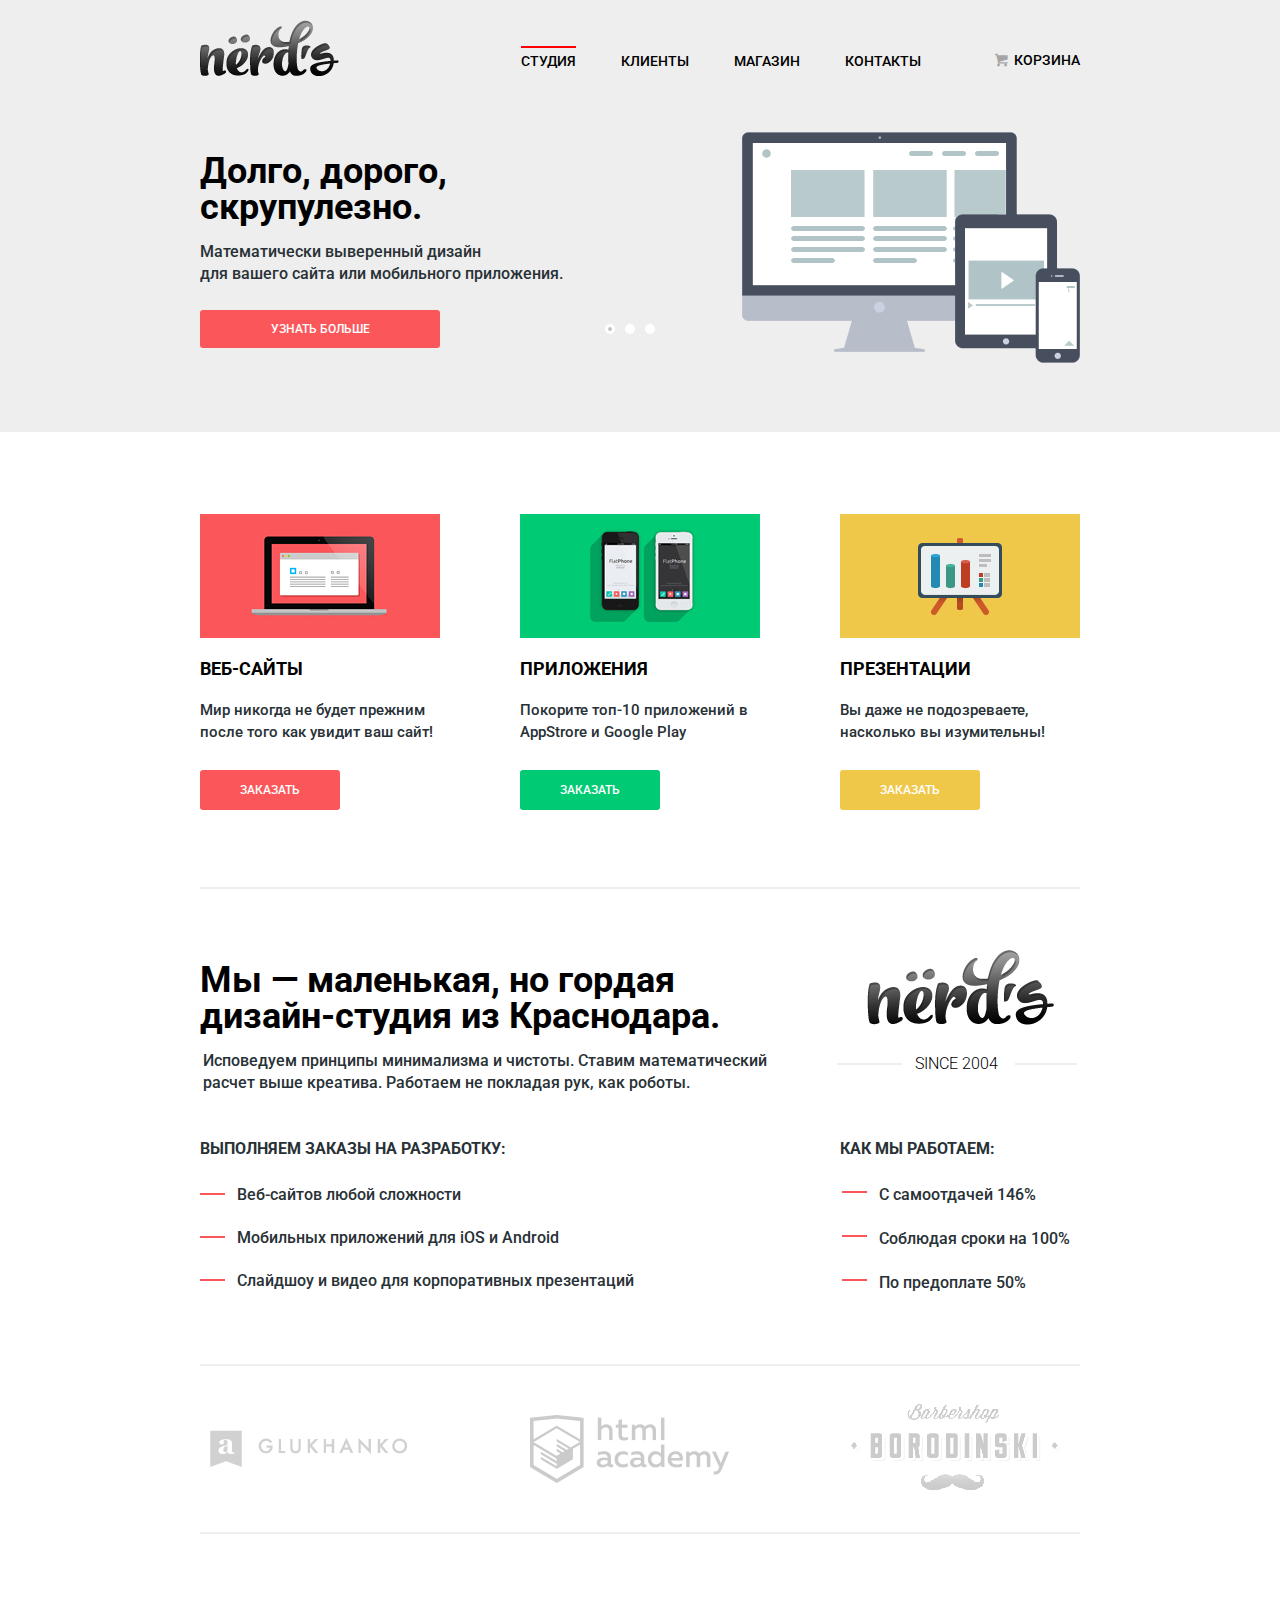
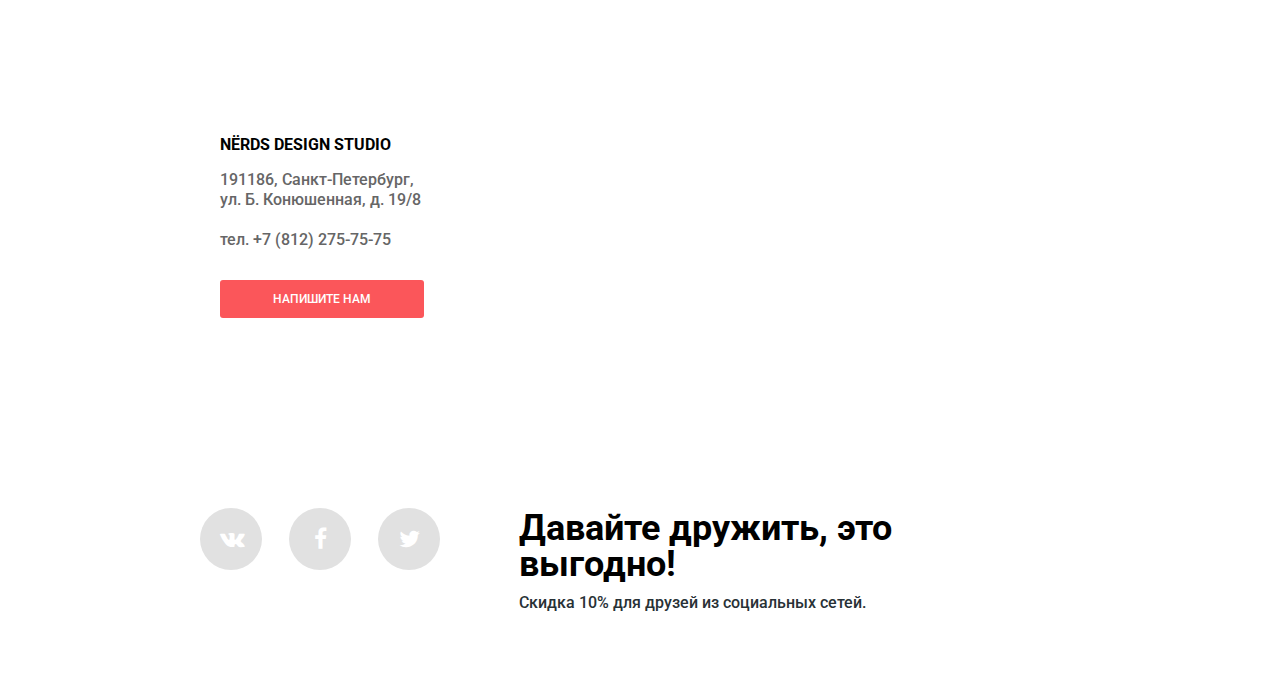
==== commit 930fa84b: "Последняя версия наверно" ====
--- a/index.html
+++ b/index.html
@@ -3,7 +3,7 @@
 
 <head>
     <meta charset="utf-8">
-    <link href='https://fonts.googleapis.com/css?family=Roboto:500,300&subset=latin,cyrillic' rel='stylesheet' type='text/css'>
+    <link href="https://fonts.googleapis.com/css?family=Roboto:500,300&subset=latin,cyrillic" rel="stylesheet" type="text/css">
     <link href="css/style.css" rel="stylesheet">
     <title> Каталог магазина </title>
 </head>
@@ -16,17 +16,17 @@
                 </a>
             </div>
             <ul class="main-menu">
-                <li><a href="" class="now"> Студия </a>
-                </li>
-                <li><a href=""> Клиенты </a>
+                <li><a href="#" class="now"> Студия </a>
+                </li>
+                <li><a href="#"> Клиенты </a>
                 </li>
                 <li><a href="catalog.html"> Магазин </a>
                 </li>
-                <li><a href=""> Контакты </a>
+                <li><a href="#"> Контакты </a>
                 </li>
             </ul>
             <div class="basket">
-                <a href="" class="basket-item"><span class="icon-basket"></span> Корзина </a>
+                <a href="#" class="basket-item"><span class="icon-basket"></span> Корзина </a>
             </div>
         </div>
     </header>
@@ -76,26 +76,26 @@
                 <img src="img/website.jpg" width="240" height="124" alt="Веб-сайты">
                 <h2 class="whatdo-item-title"> Веб-сайты </h2>
                 <p class="whatdo-item-description"> Мир никогда не будет прежним после того как увидит ваш сайт! </p>
-                <a href="" class="whatdo-item-order whatdo-item-order1"> Заказать </a>
+                <a href="#" class="whatdo-item-order whatdo-item-order1"> Заказать </a>
             </div>
             <div class="whatdo-item">
                 <img src="img/applications.jpg" width="240" height="124" alt="Приложения">
                 <h2 class="whatdo-item-title"> Приложения </h2>
                 <p class="whatdo-item-description"> Покорите топ-10 приложений в AppStrore и Google Play </p>
-                <a href="" class="whatdo-item-order whatdo-item-order2"> Заказать </a>
+                <a href="#" class="whatdo-item-order whatdo-item-order2"> Заказать </a>
             </div>
             <div class="whatdo-item">
                 <img src="img/presentations.jpg" width="240" height="124" alt="Презентации">
                 <h2 class="whatdo-item-title"> Презентации </h2>
                 <p class="whatdo-item-description"> Вы даже не подозреваете, насколько вы изумительны! </p>
-                <a href="" class="whatdo-item-order whatdo-item-order3"> Заказать </a>
+                <a href="#" class="whatdo-item-order whatdo-item-order3"> Заказать </a>
             </div>
         </div>
 
         <div class="about">
             <div class="about-top">
                 <div class="column-2">
-                    <h2 class="about-title"> Мы — маленькая, но гордая <br>
+                    <h2 class="about-title"> Мы — маленькая, но гордая 
 дизайн-студия из Краснодара.  </h2>
                     <p class="about-description"> Исповедуем принципы минимализма и чистоты. Ставим математический расчет выше креатива. Работаем не покладая рук, как роботы. </p>
                 </div>
@@ -147,9 +147,9 @@
             <div class="companyinfo">
                 <h2> NЁRDS DESIGN STUDIO </h2>
                 <p> 191186, Санкт-Петербург,
-                    <br> ул. Б. Конюшенная, д. 19/8
-                    <br>
-                    <br> тел. +7 (812) 275-75-75 </p>
+                     ул. Б. Конюшенная, д. 19/8 </p>
+                   
+                    <p> тел. +7 (812) 275-75-75 </p>
                 <a href="#" class="writetous"> Напишите нам</a>
 
             </div>
@@ -158,20 +158,20 @@
                 <form action="htmlacademy.ru" method="post">
                     <div class="name-field">
                         <label>Ваше имя:
-                            <br>
+                            
                             <input type="text" name="name" class="name" placeholder="ПРЕДСТАВЬТЕСЬ, ПОЖАЛУЙСТА">
                         </label>
                     </div>
                     <div class="email-field">
                         <label>Ваш e-mail:
-                            <br>
+                            
                             <input type="text" name="e-name" class="name" placeholder="ДЛЯ ОТПРАВКИ ОТВЕТА">
                         </label>
                     </div>
                     <div class="clearfix"></div>
                     <div class="text-field">
                         <label> Текст письма:
-                            <br>
+                            
                             <textarea name="message" placeholder="В СВОБОДНОЙ ФОРМЕ"></textarea>
                         </label>
                     </div>
@@ -184,9 +184,9 @@
     <footer>
         <div class="container">
             <div class="social">
-                <a href="" class="socialicon"><span class="icon-vk"></span></a>
-                <a href="" class="socialicon"><span class="icon-facebook"></span></a>
-                <a href="" class="socialicon"><span class="icon-twitter"></span></a>
+                <a href="#" class="socialicon"><span class="icon-vk"></span></a>
+                <a href="#" class="socialicon"><span class="icon-facebook"></span></a>
+                <a href="#" class="socialicon"><span class="icon-twitter"></span></a>
             </div>
             <div class="footerpromo">
                 <strong class="footerpromo-call"> Давайте дружить, это выгодно! </strong>
@@ -197,7 +197,9 @@
 
 
     </footer>
-    <script>
+    
+
+<script>
         var link = document.querySelector(".writetous");
         var popup = document.querySelector(".pop-up");
         var close = document.querySelector(".close");
@@ -212,9 +214,7 @@
             popup.classList.remove("pop-up-show");
             name.focus();
         });
-    </script>
-
-
+</script>
 </body>
 
 </html>--- a/css/style.css
+++ b/css/style.css
@@ -438,7 +438,7 @@
 font-size: 16px;
 line-height: 22px;
 color: #000000;
-font-family: 'Roboto', 'Arial' sans-serif;
+font-family: Roboto, Arial, sans-serif;
 font-weight: 500;
 }
 
@@ -466,7 +466,6 @@
   text-decoration: inherit;
   font-style: normal;
   font-variant: normal;
-
   speak: none;
 }
 
@@ -498,7 +497,6 @@
 padding-right: 10px;
 margin: 0 auto;
 box-sizing: border-box;
-
 }
 
 .container:after {
@@ -512,9 +510,6 @@
 display: table;
 clear: both;    
 }
-
-
-
 
 /* Стили к хедеру */
 
@@ -551,6 +546,7 @@
 margin-top: 46px;
 margin-right: 45px;
 position: relative;
+vertical-align: top;
 }
 
 .main-menu li:last-child {
@@ -569,7 +565,7 @@
 color: #fb565a;
 }
 
-.basket a:hover span {
+.basket-item:hover span {
 opacity: 1;
 }
 
@@ -596,16 +592,15 @@
 opacity: 0.3;
 }
 
-
-
-
 /* Стили к футеру */
+
 footer {
 padding-top: 74px;
 padding-bottom: 80px;
 }
 
 /*Левый блок футера */
+
 .social {
 width: 240px;
 float: left;
@@ -655,7 +650,6 @@
 .footerpromo-call {
 font-size: 36px;
 line-height: 36px;
-margin-top:px;
 }
 
 .footerpromo-description {
@@ -663,6 +657,7 @@
 padding-top: 10px;
 font-size: 16px;
 line-height: 22px;
+color: #283136;
 }
 
 
@@ -675,7 +670,6 @@
 }
 
 /* Поехали */
-
 
 .slider-background {
 background: #eeeeee;
@@ -688,8 +682,6 @@
 margin: 0 auto;
 margin-bottom: 82px;
 }
-
-
 
 .slider-controls{
 position: absolute;
@@ -717,7 +709,6 @@
 .slider-controls .slider-active{
 background: #c1c1c1;
 }
-
 
 .slide{
 position: absolute;
@@ -759,7 +750,6 @@
     background-image:url('../img/promo1.png');
     background-repeat:no-repeat;
     background-position:100% 0px;
-    
 }
 
 .slide:nth-child(2){
@@ -773,6 +763,7 @@
     background-repeat:no-repeat;
     background-position: 100% 10px;
 }
+
 .slide{
     display:none;
 }
@@ -781,9 +772,8 @@
     display:block;
 }
 
-
-
 /* Стили к "Что делаем?" */
+
 .whatdo {
 padding-bottom:87px;
 border-bottom: 2px solid #eeeeee;
@@ -798,7 +788,6 @@
 .whatdo-item {
 width: 240px;
 float: left;
-
 }
 
 .whatdo-item:first-child {
@@ -821,21 +810,21 @@
 font-size: 15px;
 line-height: 22px;
 color: #283136;
-padding-left: px;
 margin-bottom: 35px;
 }
 
 .whatdo-item-order {
-    text-decoration: none;
-    font-size: 12px;
-    line-height: 18x;
-    text-transform: uppercase;
-    color: #ffffff;
-    padding: 13px 40px;
-    border-radius: 3px;
+text-decoration: none;
+font-size: 12px;
+line-height: 18px;
+text-transform: uppercase;
+color: #ffffff;
+padding: 13px 40px;
+border-radius: 3px;
 }
 
 /* Состояния кнопок заказать */
+
 .whatdo-item-order1 {
 background: #fb565a;
 }
@@ -875,10 +864,8 @@
 box-shadow: 0px 3px 0px 0px rgba(0, 0, 0, 0.15) inset;
 }
 
-
-
-
 /* Стили к "Информация о компании" */
+
 .about {
 padding-top: 43px;
 margin-bottom: 54px;
@@ -895,16 +882,19 @@
 }
 
 /* Первый верхний блок информации о компании */
+
 .about-title {
 font-size: 36px;
 line-height: 36px;
 margin-bottom: 0px;
-font-family: Roboto sans-serif;
+font-family: Roboto, Arial, sans-serif;
+width: 550px;
 }
 
 .about-description {
 padding-left: 3px;
 width: 580px;
+color: #283136;
 }
 
 .about-top img {
@@ -912,7 +902,6 @@
 margin-left: 42px;
 margin-bottom: 22px;
 }
-
 
 .year-wraper {
 position: relative;
@@ -941,9 +930,12 @@
 .about-top .year {
 text-transform: uppercase;
 margin-left: 90px;
+color: #000000;
+font-weight: 300;
 }
 
 /* Второй нижний блок информации о компании */
+
 .about-bottom {
 content: "";
 display: table;
@@ -959,12 +951,14 @@
 font-size: 16px;
 line-height: 22px;
 text-transform: uppercase;
+color: #283136;
 }
 
 .ourservices-list {
 padding: 0px;
 list-style: none;
 position: relative;
+color: #283136;
 }
 
 .ourservices-list li {
@@ -989,10 +983,6 @@
 position: relative;
 }
 
-.logo-line {
-    
-}
-
 .logo-line-left {
 width: 65px;
 height: 2px;
@@ -1012,11 +1002,13 @@
 line-height: 22px;
 text-transform: uppercase;
 padding-left: 20px;
+color: #283136;
 }
 
 .howworks-list {
 padding: 0px;
 list-style: none;
+color: #283136;
 }
 
 .howworks-list li {
@@ -1036,10 +1028,8 @@
 left: 22px;
 }
 
-
-
-
 /* Блок наших клиентов */
+
 .clients {
 min-height: 166px;
 border-top:2px solid #eeeeee;
@@ -1047,7 +1037,6 @@
 margin-bottom: 80px;
 line-height: 166px;
 font-size: 0px;
-
 }
 
 .clients-item {
@@ -1056,7 +1045,6 @@
 margin-left: 10px;
 margin-right: 112px;
 line-height:  1px;
-
 }
 
 .clients img {
@@ -1071,10 +1059,8 @@
 margin-right: 0px;
 }
 
-
-
-
 /* Карта */
+
 .map {
 background: url("../img/map.png");
 background-position: 25px 2px;
@@ -1091,7 +1077,7 @@
 .map-google {
 width: 100%;
 height: 100%;
-z-index: 200px;
+z-index: 200;
 }
 
 .company-wraper {
@@ -1108,38 +1094,41 @@
 .companyinfo {
 background: #ffffff;
 min-height: 240px;
+width: 250px;
 float: left;
+padding-left: 20px;
+padding-right: 23px;
+box-sizing: border-box;
+padding-top: 26px;
 }
 
 .companyinfo h2 {
 font-size: 16px;
 line-height: 30px;
 margin: 0px;
-padding-top: 27px;
-padding-left: 22px;
+margin-bottom: 10px;
 }
 
 .companyinfo p {
 margin: 0px;
 font-size: 16px;
 line-height: 20px;
-padding-top: 12px;
-padding-left: 21px;
-padding-right: 28px;
 color: #666666;
-margin-bottom: 38px;
+margin-bottom: 20px;
 }
 
 .companyinfo .writetous {
 color: red;
 font-size: 12px;
 line-height: 18px;
-margin-left: 24px;
-padding: 14px 53px;
+padding: 10px 53px;
 text-transform: uppercase;
 text-decoration: none;
 color: #ffffff;
 background: #fb565a;
+display: inline-block;
+margin-top: 10px;
+border-radius: 3px;
 }
 
 .logo-onmap {
@@ -1171,10 +1160,21 @@
 
 .pop-up input {
 border: 2px solid  #d7dcde;
-font-family: Roboto, sans-serif;
+font-family: Roboto, Arial, sans-serif;
 font-size: 12px;
 line-height: 18px;
 margin-top: 8px; 
+border-radius: 3px;
+}
+
+.pop-up .name-field {
+float: left; 
+width: 220px;
+}
+
+.pop-up .email-field {
+float: right; 
+width: 220px;
 }
 
 .pop-up input.name, .pop-up input.email {
@@ -1184,20 +1184,10 @@
 margin-bottom: -4px;
 }
 
-.pop-up .name-field {
-float: left;   
-
-}
-
-.pop-up .email-field {
-float: right; 
-}
-
 .pop-up .text-field {
 margin-top: 25px;
 margin-bottom: 50px;
 }
-
 
 .pop-up textarea {
 margin-top: 9px;
@@ -1205,12 +1195,13 @@
 padding-top: 6px;
 padding-left: 14px;
 width: 100%;
-font-family: Roboto, sans-serif;
+font-family: Roboto, Arial, sans-serif;
 font-size: 12px;
 line-height: 18px;
 box-sizing: border-box;
 height: 110px;
 border: 2px solid  #d7dcde;
+border-radius: 3px;
 }
 
 .pop-up .write-us {
@@ -1223,6 +1214,9 @@
 padding-bottom: 7px;
 width: 100%;
 cursor: pointer;
+font-size: 12px;
+line-height: 18px;
+border-radius: 3px;
 }
 
 .pop-up-show {
@@ -1233,18 +1227,13 @@
 
 
 
-
-
-
-
-
-
 /* ---------- 2-ая страничка ---------- */ 
 
 
 
 
 /* Промо к странице */
+
 .catalog-promo-title {
 width: 670px;
 font-size: 40px;
@@ -1255,13 +1244,11 @@
 text-align: center;
 padding-left: 1px;
 margin-bottom: 6px;
-font-family: roboto;
-}
-
-
-
+font-family: Roboto, Arial, sans-serif;
+}
 
 /* Стилизация фильтра */
+
 .filter-block {
 width: 260px;
 float: left;
@@ -1269,7 +1256,12 @@
 margin-left: -3px;
 }
 
+.filter-select label {
+color: #283136;
+}
+
 /* Навигация фильтра */
+
 .filter-navigation {
 margin-bottom: 48px;
 }
@@ -1279,7 +1271,7 @@
 line-height: 30px; 
 display: inline-block;
 margin-bottom: 13px;
-
+vertical-align: top;
 }
 
 .filter-scroll {
@@ -1304,6 +1296,8 @@
 display: inline-block;
 margin-top:20px;
 margin-right: 18px;
+vertical-align: top;
+    
 }
 
 .range-filter {
@@ -1319,7 +1313,6 @@
 background: #f1f1f1;
 border-radius: 5px;
 overflow: hidden;  
-
 }
 
 .range-controls .scale {
@@ -1358,6 +1351,7 @@
 font-size: 16px;
 margin-top: -5px;
 margin-left:4px;
+color: #283136;
 }
 
 .price-controls input {
@@ -1365,25 +1359,28 @@
 border: none;
 background: #f1f1f1;
 font-size: 16px;
-color: #000000;
-font-family: Roboto, sans-serif;
+font-family: Roboto, Arial, sans-serif;
 text-align: center;
 border-radius: 3px;
-border: none;
 padding: 10px 10px;
-
 }
 
 .price-controls .to {
 display: inline-block;
 margin-right: 4px;
-margin-left: 12px
+margin-left: 12px;
+color: #283136;
+}
+
+.price-controls .from {
+color: #283136;
 }
 
 /* Оформление лейблов */
 .filter-title-margin {
 display: inline-block;
 margin-bottom: 15px;
+vertical-align: top;
 }
 
 /* Стили к радио-лейблу */
@@ -1416,6 +1413,7 @@
 }
 
 /* Стили к чекбокс-лейблу */
+
 .features {
 margin-top: 47px;
 margin-bottom: 55px;
@@ -1424,6 +1422,7 @@
 .features .filter-title {
 display: inline-block;
 margin-bottom: 16px;
+vertical-align: top;
 }
 
 input[type="checkbox"] {
@@ -1455,6 +1454,7 @@
 }
 
 /* Кнопка "Показать" */
+
 .filter-button button {
 font-size: 12px;
 line-height: 18px;
@@ -1463,15 +1463,13 @@
 padding: 12px 49px;
 padding-right: 42px;
 border-radius: 3px;
-font-weight: 500;
+font-weight: bold;
 border: none;
 cursor: pointer;
 }
 
-
-
-
 /* Блок с портфолио */
+
 .portfolio-block {
 width: 560px;
 float: right;
@@ -1479,18 +1477,22 @@
 }
 
 /* Сортировка */
+
 .sort {
-font-size: 12px;
+font-size: 0px;
 line-height: 18px;
 margin-bottom: 17px;
+position: relative;
+}
+
+.sort-left {
+width: 450px;
+float: left;
+}
+
+.sort-icons {
+float: right;
 font-size: 0px;
-position: relative;
-}
-
-.sort-icons {
-position: absolute;
-top: 9px;
-right: -13px;
 }
 
 .sort-title {
@@ -1501,14 +1503,19 @@
 font-size: 12px;
 }
 
-.sort .type{
-color: black;
+.sort .type {
+color: #000000;
 opacity: 0.3;
 text-decoration: none;
 border-bottom: 1px dashed #00ca74; 
 display: inline-block;
 font-size: 12px;
 margin-right: 46px;
+vertical-align: baseline;
+}
+
+.sort .type:nth-child(4) {
+margin-right: 0px;
 }
 
 .sort .type:hover {
@@ -1522,30 +1529,26 @@
 border: none;
 }
 
-.type:nth-child(4) {
-margin-right: px;
-}
-
 .sort-left {
 float: left;
 }
 
-.sort-right {
-float: right;
-}
+
 
 .sort .icon-down-dir, .sort .icon-up-dir {
 text-decoration: none;
 opacity: 1;
 font-size: 20px;
 padding: 0px;
-margin: px;
 color: #c1c1c1;
+display: inline-block;
+margin-top: 10px;
 }
 
 .sort .icon-down-dir {
-margin-right: -10px;
+margin-left: 0px;
 color: #00ca74;
+;
 }
 
 .icon-down-dir:active, .icon-up-dir:active {
@@ -1554,19 +1557,9 @@
 }
 
 /* Портфолио */
+
 .portfolio {
 font-size: 0px;
-}
-
-.portfolio-item-bordertop {
-height: 30px;
-background-color: #f1f1f1;
-border-radius: 3px;
-padding-left: 13px;
-}
-
-.portfolio-item:hover .portfolio-item-bordertop {
-background: #797979;
 }
 
 .white-point {
@@ -1577,6 +1570,7 @@
 border-radius: 50%;
 margin-top: 10px;
 margin-right: 8px;
+vertical-align: top;
 }
 
 .portfolio-item {
@@ -1585,6 +1579,19 @@
 margin-bottom: 111px;
 display: inline-block;
 position: relative;
+vertical-align: top;
+}
+
+.portfolio-item-bordertop {
+height: 30px;
+background-color: #f1f1f1;
+border-top-left-radius:  3px;
+border-top-right-radius: 3px;
+padding-left: 13px;
+}
+
+.portfolio-item:hover .portfolio-item-bordertop {
+background: #797979;
 }
 
 .portfolio-item:nth-child(1), .portfolio-item:nth-child(3), .portfolio-item:nth-child(5) {
@@ -1592,39 +1599,68 @@
 }
 
 .portfolio-item:hover .portfolio-item-description {
+display: block; 
+}
+
+.portfolio-item-description {
 width: 200px;
 height: 200px;
 position: absolute;
 top: 50px;
 left: 20px;
-}
-
-/* Всплывающие картинки описание */
-.pid1 {
-background: url(../img/pid1.png);   
-}
-
-.pid2 {
-background: url(../img/pid2.png);   
-}
-
-.pid3 {
-background: url(../img/pid3.png);   
-}
-
-.pid4 {
-background: url(../img/pid4.png);   
-}
-
-.pid5 {
-background: url(../img/pid5.png);   
-}
-
-.pid6 {
-background: url(../img/pid6.png);   
+background: white;
+box-sizing: border-box;
+padding: 30px 20px;
+display: none;
+}
+
+.portfolio-item-description .title {
+font-family: Roboto, Arial, sans-serif;
+font-size: 18px;
+line-height: 24px;
+color: #000000;
+text-transform: uppercase;
+text-align: center;
+margin-bottom: 10px;
+}
+
+.portfolio-item-description .title-fix {
+margin-bottom: 2px;
+}
+
+.portfolio-item-description .description {
+font-size: 14px;
+line-height: 18px;
+color: #283136;
+text-align: center;
+margin-bottom: 31px;
+}
+
+.portfolio-item-description .description-fix {
+margin-bottom: 15px;    
+}
+
+.portfolio-item-description .price {
+text-align: center;    
+}
+
+.portfolio-item-description a {
+display: inline-block;
+font-size: 18px;
+line-height: 24px;
+color: #ffffff;
+background-color: #fb565a;
+text-decoration: none;
+border-radius: 3px;
+width: 140px;
+height: 38px;
+vertical-align: middle;
+box-sizing: border-box;
+padding-top: 6px;
 }
 
 /* Пагинация */
+
 .page-number {
 margin-top: 6px;
 margin-left: 4px;
@@ -1639,6 +1675,7 @@
 line-height: 18px;
 text-decoration: none;
 color: #000000;
+border-radius: 3px;
 }
 
 .page-next {
@@ -1648,6 +1685,7 @@
 font-size: 12px;
 text-decoration: none;
 color: #000000;
+border-radius: 3px;
 }
 
 .current {
@@ -1671,9 +1709,6 @@
 .map-item {
 position: relative;
 }
-
-
-
 
 @keyframes bounce {
   0%   {
@@ -1690,7 +1725,6 @@
   }
 }
 
-
 .close {
 width: 40px;
 height: 40px;
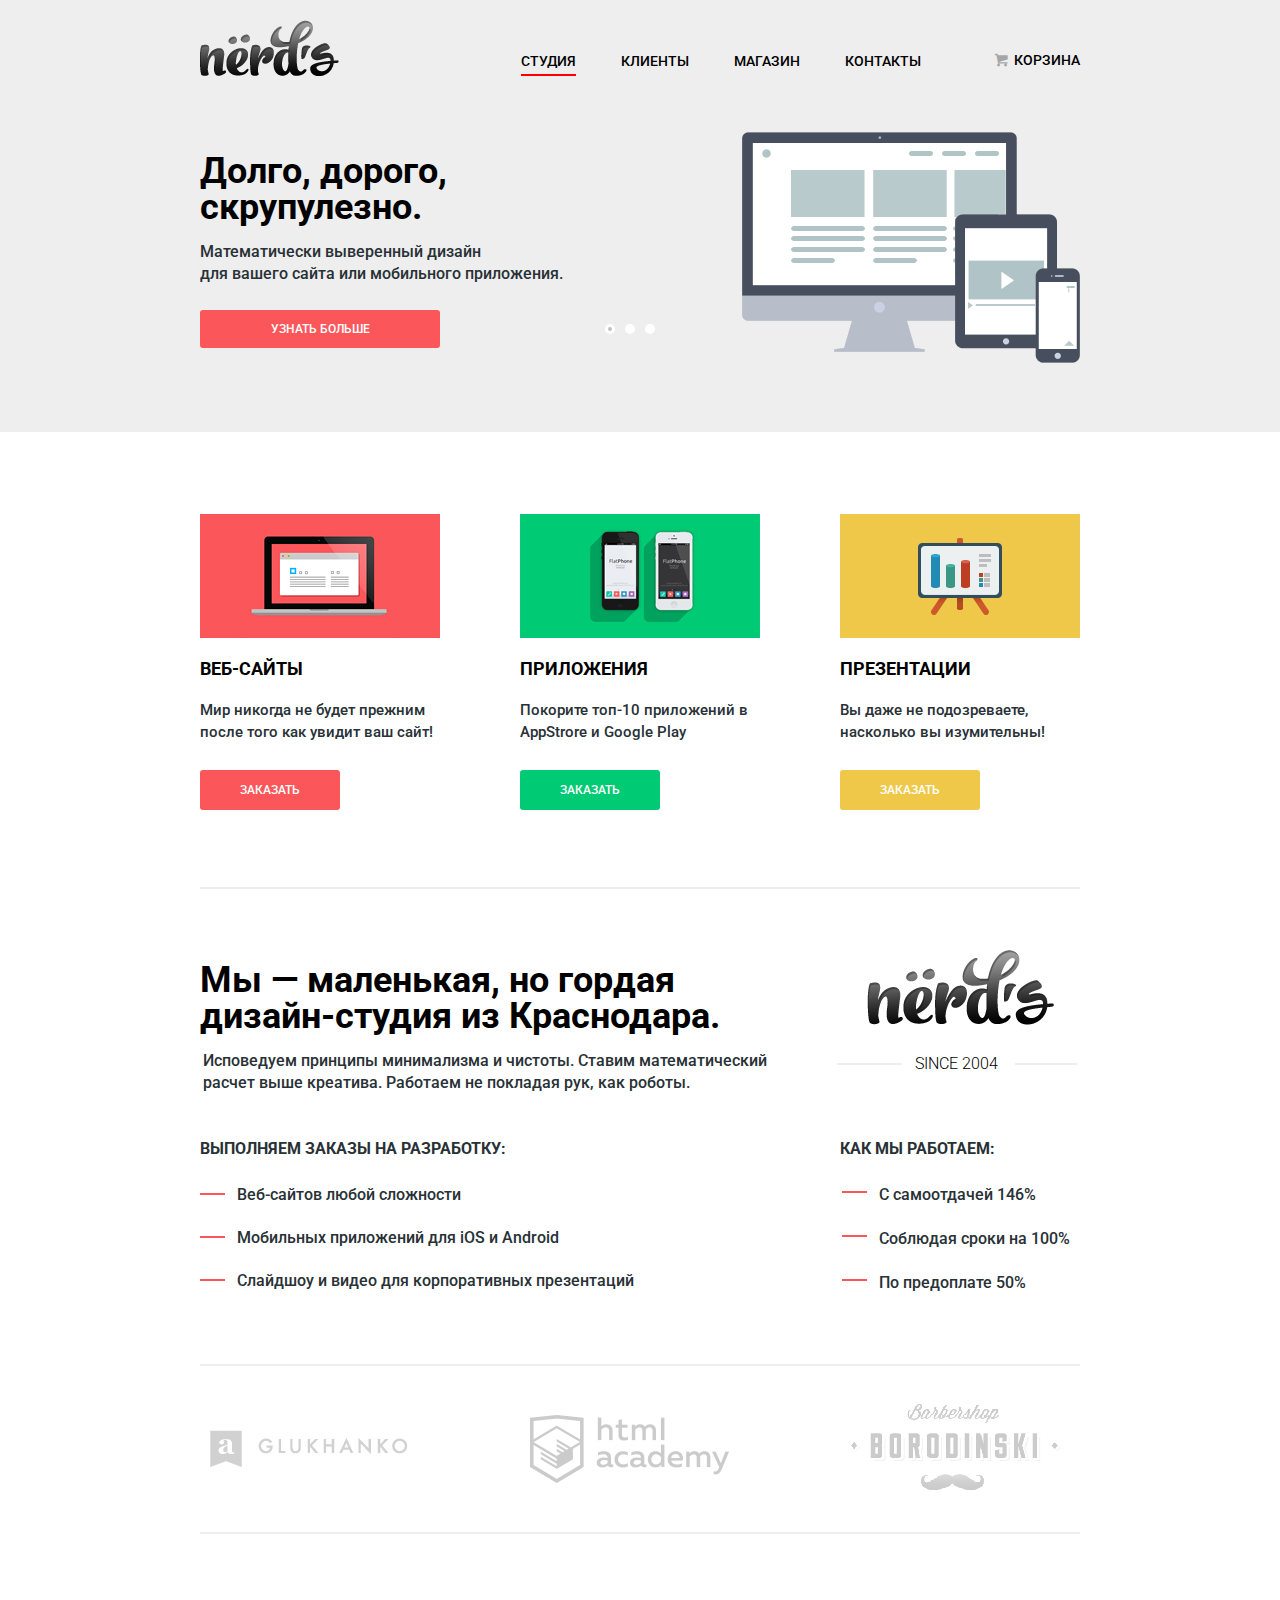
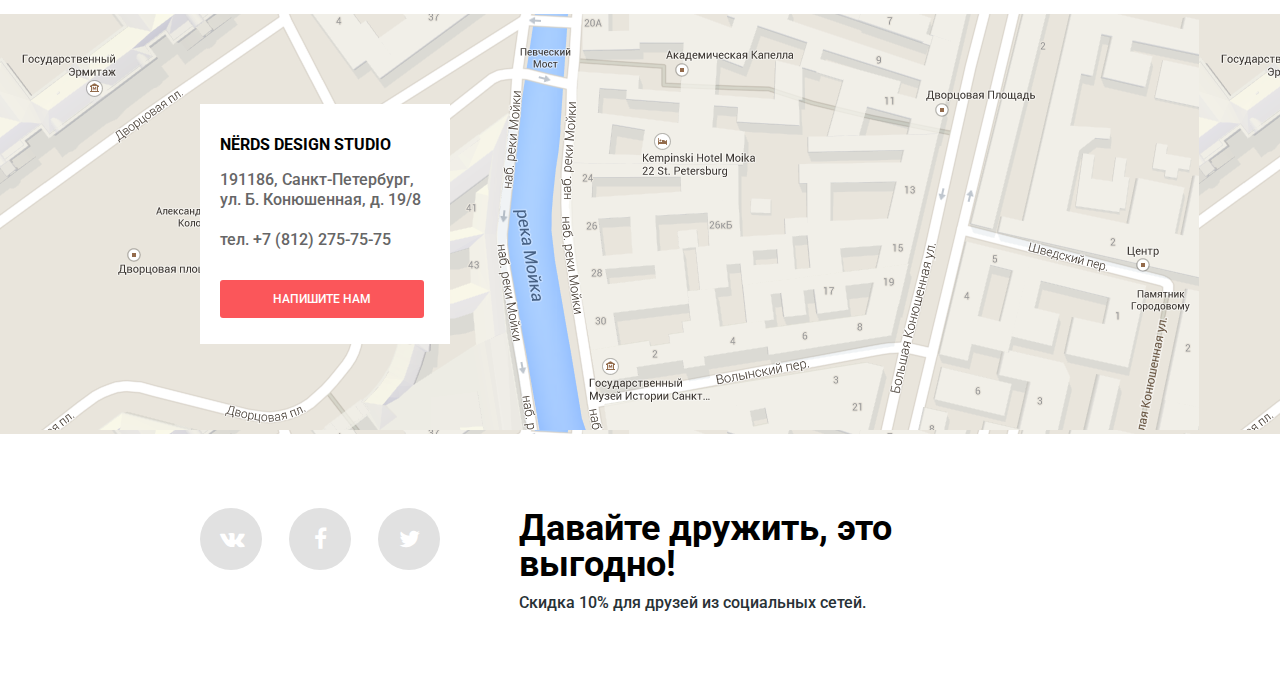
==== commit 7e7f5c43: "2 на проверку случайному наставнику" ====
--- a/index.html
+++ b/index.html
@@ -4,7 +4,7 @@
 <head>
     <meta charset="utf-8">
     <link href="https://fonts.googleapis.com/css?family=Roboto:500,300&subset=latin,cyrillic" rel="stylesheet" type="text/css">
-    <link href="css/style.css" rel="stylesheet">
+    <link href="css/minstyle.css" rel="stylesheet">
     <title> Каталог магазина </title>
 </head>
 
@@ -142,14 +142,13 @@
 
 
     <div class="map-wraper">
-        <iframe src="https://www.google.com/maps/embed?pb=!1m18!1m12!1m3!1d1998.59894241239!2d30.320894615939693!3d59.938796869048055!2m3!1f0!2f0!3f0!3m2!1i1024!2i768!4f13.1!3m3!1m2!1s0x4696310fca5ba729%3A0xea9c53d4493c879f!2z0JHQvtC70YzRiNCw0Y8g0JrQvtC90Y7RiNC10L3QvdCw0Y8g0YPQuy4sIDE5LCDQodCw0L3QutGCLdCf0LXRgtC10YDQsdGD0YDQsywgMTkxMTg2!5e0!3m2!1sru!2sru!4v1462995384262" width="" height="420" style="border:0" allowfullscreen class="map-google"></iframe>
+        <iframe src="https://www.google.com/maps/embed?pb=!1m18!1m12!1m3!1d1998.59894241239!2d30.320894615939693!3d59.938796869048055!2m3!1f0!2f0!3f0!3m2!1i1024!2i768!4f13.1!3m3!1m2!1s0x4696310fca5ba729%3A0xea9c53d4493c879f!2z0JHQvtC70YzRiNCw0Y8g0JrQvtC90Y7RiNC10L3QvdCw0Y8g0YPQuy4sIDE5LCDQodCw0L3QutGCLdCf0LXRgtC10YDQsdGD0YDQsywgMTkxMTg2!5e0!3m2!1sru!2sru!4v1462995384262" width="900" height="420" style="border:0" allowfullscreen class="map-google"></iframe>
         <div class="company-wraper">
             <div class="companyinfo">
                 <h2> NЁRDS DESIGN STUDIO </h2>
-                <p> 191186, Санкт-Петербург,
-                     ул. Б. Конюшенная, д. 19/8 </p>
-                   
-                    <p> тел. +7 (812) 275-75-75 </p>
+                <p> 191186, Санкт-Петербург, ул. Б. Конюшенная, д. 19/8 </p>
+
+                <p> тел. +7 (812) 275-75-75 </p>
                 <a href="#" class="writetous"> Напишите нам</a>
 
             </div>
@@ -158,20 +157,20 @@
                 <form action="htmlacademy.ru" method="post">
                     <div class="name-field">
                         <label>Ваше имя:
-                            
+
                             <input type="text" name="name" class="name" placeholder="ПРЕДСТАВЬТЕСЬ, ПОЖАЛУЙСТА">
                         </label>
                     </div>
                     <div class="email-field">
                         <label>Ваш e-mail:
-                            
+
                             <input type="text" name="e-name" class="name" placeholder="ДЛЯ ОТПРАВКИ ОТВЕТА">
                         </label>
                     </div>
                     <div class="clearfix"></div>
                     <div class="text-field">
                         <label> Текст письма:
-                            
+
                             <textarea name="message" placeholder="В СВОБОДНОЙ ФОРМЕ"></textarea>
                         </label>
                     </div>
@@ -197,24 +196,9 @@
 
 
     </footer>
-    
-
-<script>
-        var link = document.querySelector(".writetous");
-        var popup = document.querySelector(".pop-up");
-        var close = document.querySelector(".close");
-        link.addEventListener("click", function(event) {
-            event.preventDefault();
-            popup.classList.add("pop-up-show");
-            name.focus();
-        });
-
-        close.addEventListener("click", function(event) {
-            event.preventDefault();
-            popup.classList.remove("pop-up-show");
-            name.focus();
-        });
-</script>
+
+
+    <script src="js/minmain.js"></script>
 </body>
 
 </html>--- a/css/minstyle.css
+++ b/css/minstyle.css
@@ -0,0 +1 @@
+/*! normalize.css v3.0.2 | MIT License | git.io/normalize */img,legend{border:0}legend,td,th{padding:0}.socialicon:active,.whatdo-item-order1:active,.whatdo-item-order2:active,.whatdo-item-order3:active{box-shadow:0 3px 0 0 rgba(0,0,0,.15) inset}html{font-family:sans-serif;-ms-text-size-adjust:100%;-webkit-text-size-adjust:100%}article,aside,details,figcaption,figure,footer,header,hgroup,main,menu,nav,section,summary{display:block}audio,canvas,progress,video{display:inline-block;vertical-align:baseline}audio:not([controls]){display:none;height:0}[hidden],template{display:none}a{background-color:transparent}a:active,a:hover{outline:0}abbr[title]{border-bottom:1px dotted}b,optgroup,strong{font-weight:700}dfn{font-style:italic}h1{font-size:2em;margin:.67em 0}mark{background:#ff0;color:#000}small{font-size:80%}sub,sup{font-size:75%;line-height:0;position:relative;vertical-align:baseline}sup{top:-.5em}sub{bottom:-.25em}svg:not(:root){overflow:hidden}figure{margin:1em 40px}hr{-moz-box-sizing:content-box;box-sizing:content-box;height:0}pre,textarea{overflow:auto}code,kbd,pre,samp{font-family:monospace,monospace;font-size:1em}button,input,optgroup,select,textarea{color:inherit;font:inherit;margin:0}.main-menu a,body{color:#000}button{overflow:visible}button,select{text-transform:none}button,html input[type=button],input[type=reset],input[type=submit]{-webkit-appearance:button;cursor:pointer}button[disabled],html input[disabled]{cursor:default}button::-moz-focus-inner,input::-moz-focus-inner{border:0;padding:0}input{line-height:normal}input[type=checkbox],input[type=radio]{box-sizing:border-box;padding:0}input[type=number]::-webkit-inner-spin-button,input[type=number]::-webkit-outer-spin-button{height:auto}input[type=search]{-webkit-appearance:textfield;-moz-box-sizing:content-box;-webkit-box-sizing:content-box;box-sizing:content-box}input[type=search]::-webkit-search-cancel-button,input[type=search]::-webkit-search-decoration{-webkit-appearance:none}fieldset{border:1px solid silver;margin:0 2px;padding:.35em .625em .75em}table{border-collapse:collapse;border-spacing:0}body{margin:0;font-size:16px;line-height:22px;font-family:Roboto,Arial,sans-serif;font-weight:500;min-width:900px}@font-face{font-weight:400;font-style:normal;font-family:symbols-nerds;src:url(../fonts/symbols-nerds.woff) format("woff"),url(../fonts/symbols-nerds.woff2) format("woff2")}[class*=" icon-"]::before,[class^=icon-]::before{display:inline-block;width:1em;margin-right:.2em;margin-left:.2em;font-weight:400;line-height:em;font-family:symbols-nerds;text-align:center;text-transform:none;text-decoration:inherit;font-style:normal;font-variant:normal;speak:none}.about-title,.catalog-promo-title,.pop-up input,.pop-up textarea,.price-controls input{font-family:Roboto,Arial,sans-serif}.icon-basket::before{content:"\62"}.icon-facebook::before{content:"\66"}.icon-twitter::before{content:"\74"}.icon-vk::before{content:"\76"}.icon-up-dir::before{content:"\25b2"}.icon-down-dir::before{content:"\25bc"}.icon-circle::before{content:"\25cb"}.icon-circle-dot::before{content:"\25cf"}.icon-check-off::before{content:"\2610"}.icon-check-on::before{content:"\2611"}.icon-instagramm::before{content:"📷"}.about-top:after,.clearfix,.container:after,.main-menu .now:after,.whatdo:after{content:""}.column-2{width:600px;float:left}.column-1{width:245px;float:right}.container{max-width:900px;padding-left:10px;padding-right:10px;margin:0 auto;box-sizing:border-box}.clearfix,.container:after{display:table;clear:both}.main-menu li,.slider-controls .slider-point,.socialicon{display:inline-block;vertical-align:top}header{padding-bottom:50px;background:#eee}.logo{width:140px;float:left;padding-top:20px}.main-menu{float:left;margin-left:181px;font-size:0;padding:0}.promo-block,footer{padding-bottom:80px}.main-menu .now:after{position:absolute;background-color:red;left:0;right:0;bottom:0;height:2px}.basket,.main-menu li,.slider,.socialicon{position:relative}.main-menu li{font-size:16px;margin-top:46px;margin-right:45px}.basket .basket-item,.main-menu a{font-size:14px;line-height:30px;text-decoration:none;text-transform:uppercase}.main-menu li:last-child{margin-right:0}.basket a:hover,.main-menu a:hover{color:#fb565a}.basket-item:hover span{opacity:1}.basket a:active,.main-menu a:active{color:#8f8f8f}.basket{float:right;padding-left:32px;padding-top:45px}.basket .basket-item{color:#000}.basket-item span{opacity:.3}footer{padding-top:74px}.social{width:240px;float:left;font-size:0;margin-right:79px}.socialicon{width:62px;height:62px;font-size:0;border-radius:50%;margin-right:27px;background-color:#e1e1e1;text-align:center}.socialicon:hover{background-color:#fb565a}.socialicon:active{background-color:#d6494d}.promo-block,.slider-background{background:#eee}.socialicon span{line-height:62px;font-size:23px;color:#fff}.socialicon:nth-child(3n){margin-right:0}.footerpromo{float:left;width:538px;margin-top:2px}.footerpromo-call{font-size:36px;line-height:36px}.footerpromo-description{margin:0;padding-top:10px;font-size:16px;line-height:22px;color:#283136}.promo-block{margin-bottom:70px}.slider{width:880px;height:300px;margin:0 auto 82px}.slider-controls{position:absolute;bottom:98px;left:430px;width:200px;height:10px;margin-left:-100px;text-align:center;z-index:1000}.slider-controls .slider-point{width:4px;height:4px;margin:0 3px;background:#fff;border:3px solid #fff;border-radius:50%;cursor:pointer}.clients,.whatdo{border-bottom:2px solid #eee}.companyinfo .writetous,.slide .btn,.whatdo-item-order{border-radius:3px;text-decoration:none}.slider-controls .slider-active{background:#c1c1c1}.slide{position:absolute;top:0;left:0;width:100%;height:100%;overflow:hidden}.slide-text{width:380px;padding:21px 0;color:#283136}.slide-title{font-size:36px;line-height:1;font-weight:700;color:#000}.slide .btn{display:block;width:240px;padding:8px 0;margin-top:25px;font-size:12px;color:#fff;text-transform:uppercase;text-align:center;background:#fb565a}.slide:nth-child(1){background-image:url(../img/promo1.png);background-repeat:no-repeat;background-position:100% 0}.slide:nth-child(2),.slide:nth-child(3){background-repeat:no-repeat;background-position:100% 10px}.slide:nth-child(2){background-image:url(../img/promo2.png)}.slide:nth-child(3){background-image:url(../img/promo3.png)}.slide{display:none}.js-st1-open{display:block}.about-bottom,.about-top:after,.whatdo:after{display:table;clear:both}.whatdo{padding-bottom:87px}.whatdo-item{width:240px;float:left}.whatdo-item:first-child{margin-right:80px}.whatdo-item:last-child{float:right}.whatdo-item-title{font-size:18px;line-height:30px;text-transform:uppercase;padding-top:6px;margin-top:4px}.whatdo-item-description{font-size:15px;line-height:22px;color:#283136;margin-bottom:35px}.whatdo-item-order{font-size:12px;line-height:18px;text-transform:uppercase;color:#fff;padding:13px 40px}.whatdo-item-order1{background:#fb565a}.whatdo-item-order1:hover{background:#d6494d}.whatdo-item-order1:active{background:#b63538}.whatdo-item-order2{background:#00ca74}.whatdo-item-order2:hover{background:#01a25e}.whatdo-item-order2:active{background:#009053}.whatdo-item-order3{background:#efc84a}.whatdo-item-order3:hover{background:#d6ae2c}.whatdo-item-order3:active{background:#c09b24}.about{padding-top:43px;margin-bottom:54px}.about-top{margin-bottom:15px}.about-title{font-size:36px;line-height:36px;margin-bottom:0;width:550px}.howworks-title,.ourservices-title{line-height:22px;text-transform:uppercase}.about-description{padding-left:3px;width:580px;color:#283136}.about-top img{margin-top:18px;margin-left:42px;margin-bottom:22px}.year-wraper{position:relative}.year-wraper:after,.year-wraper:before{background:#eee;position:absolute;top:10px;content:"";height:2px}.year-wraper:before{width:65px;left:12px}.year-wraper:after{width:62px;right:-7px}.about-top .year{text-transform:uppercase;margin-left:90px;color:#000;font-weight:300}.about-bottom{content:"";width:100%}.ourservices{width:500px}.ourservices-title{font-size:16px;color:#283136}.ourservices-list{padding:0;list-style:none;position:relative;color:#283136}.ourservices-list li{padding-top:8px;padding-left:37px;margin-bottom:13px;position:relative}.ourservices li:before{content:"";position:absolute;width:25px;height:2px;background:#fb565a;top:17px;left:0}.logo-img{margin-right:10px;position:relative}.logo-line-left{width:65px;height:2px;background:red;font-size:0;top:0;left:0}.howworks{width:255px;margin-right:5px}.howworks-title{font-size:16px;padding-left:20px;color:#283136}.howworks-list{padding:0;list-style:none;color:#283136}.howworks-list li{padding-top:8px;padding-left:59px;margin-bottom:14px;position:relative}.howworks-list li:before{content:"";position:absolute;width:25px;height:2px;background:#fb565a;top:15px;left:22px}.clients{min-height:166px;border-top:2px solid #eee;margin-bottom:80px;line-height:166px;font-size:0}.clients-item{display:inline-block;vertical-align:middle;margin-left:10px;margin-right:112px;line-height:1px;cursor:pointer}.clients img{opacity:.2}.clients img:hover{opacity:1}input[type=checkbox]:disabled,input[type=radio]:disabled{opacity:.3}.clients-item:last-child{margin-right:0}.map-wraper{height:420px;width:100%;position:relative}.map-google{width:100%;height:100%;z-index:200;background:url(../img/map.png)}.company-wraper{position:absolute;width:880px;padding:0 10px;margin:0 auto;left:0;right:0;top:90px;z-index:100}.companyinfo{background:#fff;min-height:240px;width:250px;float:left;padding-left:20px;padding-right:23px;box-sizing:border-box;padding-top:26px;position:absolute}.companyinfo h2{font-size:16px;line-height:30px;margin:0 0 10px}.companyinfo p{margin:0 0 20px;font-size:16px;line-height:20px;color:#666}.companyinfo .writetous{font-size:12px;line-height:18px;padding:10px 53px;text-transform:uppercase;color:#fff;background:#fb565a;display:inline-block;margin-top:10px}.logo-onmap{width:auto;float:left;margin-top:26px;margin-left:430px}.pop-up{width:460px;height:315px;background:#fff;position:absolute;box-shadow:0 20px 40px 0 rgba(0,0,0,.75);left:50%;margin-left:-327px;top:-121px;display:none;padding:50px 90px 50px 80px}.pop-up label{font-size:16px}.pop-up input{border:2px solid #d7dcde;font-size:12px;line-height:18px;margin-top:8px;border-radius:3px}.pop-up input:hover{border-color:#a2a9ac}.pop-up .name-field{float:left;width:220px}.pop-up .email-field{float:right;width:220px}.pop-up input.email,.pop-up input.name{width:200px;height:30px;padding-left:15px;margin-bottom:-4px}.pop-up .write-us,.pop-up textarea{width:100%;font-size:12px;line-height:18px}.pop-up .text-field{margin-top:25px;margin-bottom:50px}.pop-up textarea{margin-top:9px;margin-bottom:-7px;padding-top:6px;padding-left:14px;box-sizing:border-box;height:110px;border:2px solid #d7dcde;border-radius:3px}.pop-up textarea:hover{border-color:#a2a9ac}.pop-up .write-us{display:block;text-decoration:none;color:#fff;background-color:#fb565a;padding:11px 195px 7px;border:none;cursor:pointer;border-radius:3px}.pop-up-show{display:block;animation:bounce .6s}.filter-scroll-value span,.filter-title,.filter-value,.price-controls .to{display:inline-block;vertical-align:top}.catalog-promo-title{width:670px;font-size:40px;line-height:45px;margin-left:98px;padding-top:13px;text-transform:uppercase;text-align:center;padding-left:1px;margin-bottom:6px}.filter-block{width:260px;float:left;margin-top:5px;margin-left:-3px}.filter-select label{color:#283136}.filter-navigation{margin-bottom:48px}.filter-title{font-size:18px;line-height:30px;margin-bottom:13px}.filter-scroll{width:240px;height:80px;background:#ffffe0;margin-top:10px;margin-bottom:-3px}.filter-scroll-value span{color:red;margin-right:10px}.filter-value{width:80px;height:35px;background:green;margin-top:20px;margin-right:18px}.range-filter{width:240px;margin-bottom:-4px}.range-controls{position:relative;height:80px;margin-bottom:20px;padding:0 30px;background:#f1f1f1;border-radius:5px;overflow:hidden}.range-controls .scale{margin-top:39px;height:2px;background:#d7dcde}.range-controls .bar{height:2px;background:#00ca74}.range-controls .toggle{width:4px;height:4px;border:8px solid #fff;background:#ababab;border-radius:50%;position:absolute;top:29px;box-shadow:0 2px 1px 0 #cfcfcf;cursor:pointer}.min-toggle{left:22px}.max-toggle{left:160px}.price-controls{text-transform:uppercase;font-size:16px;margin-top:-5px;margin-left:4px;color:#283136}.price-controls input{width:60px;border:none;background:#f1f1f1;font-size:16px;text-align:center;border-radius:3px;padding:10px}.price-controls .to{color:#283136}.from-text,.to-text{vertical-align:baseline;display:inline-block}.price-controls .from{color:#283136;margin-right:17px}.from-text{margin-right:3px}.to-text{margin-right:1px}.filter-title-margin{display:inline-block;margin-bottom:15px;vertical-align:top}input[type=radio]{display:none}input[type=radio]+label{display:block;font-size:16px;line-height:20px;padding-left:37px;margin-bottom:20px;position:relative;cursor:pointer}input[type=radio]+label:before{content:"\25cb";position:absolute;font-family:symbols-nerds;top:2px;left:5px;color:#c1c1c1;font-size:28px}input[type=radio]:checked+label:before{content:"\25cf"}.features{margin-top:47px;margin-bottom:55px}.features .filter-title{display:inline-block;margin-bottom:16px;vertical-align:top}input[type=checkbox]{display:none}input[type=checkbox]+label{display:block;font-size:16px;line-height:20px;padding-left:37px;margin-bottom:20px;position:relative;cursor:pointer}input[type=checkbox]+label:before{content:"\2610";position:absolute;font-family:symbols-nerds;top:2px;left:5px;color:#c1c1c1;font-size:28px}input[type=checkbox]:checked+label:before{content:"\2611"}.close:after,.close:before,.map-item:after,.sort:after{content:""}.filter-button button{font-size:12px;line-height:18px;text-transform:uppercase;background-color:#f1f1f1;padding:12px 42px 12px 49px;border-radius:3px;font-weight:700;border:none;cursor:pointer}.filter-button button:hover{background-color:#e5e5e5}.filter-button button:active{background-color:#d5d5d5;box-shadow:0 3px 0 0 rgba(0,0,0,.15) inset}.portfolio-block{width:560px;float:right;margin-bottom:80px}.sort{font-size:0;line-height:18px;margin-bottom:17px;position:relative}.sort:after{display:table;clear:both}.sort-left{width:450px;float:left}.sort-icons{float:right;font-size:0}.sort .type,.sort-title{font-size:12px;display:inline-block;vertical-align:baseline}.sort-title{margin-left:-2px;padding-top:10px;margin-right:37px}.sort .type{color:#000;opacity:.3;text-decoration:none;border-bottom:1px dashed #00ca74;margin-right:46px}.sort .type:nth-child(4){margin-right:0}.sort .type:hover{color:#000;opacity:1;border-bottom:1px solid #00ca74}.sort .type:active{color:#000;border:none}.sort .icon-down-dir,.sort .icon-up-dir{text-decoration:none;opacity:1;font-size:20px;padding:0;color:#c1c1c1;display:inline-block;margin-top:10px;vertical-align:baseline}.portfolio-item,.white-point{display:inline-block;vertical-align:top}.sort .icon-down-dir{margin-left:0}.sort .active{color:#00ca74}.icon-down-dir:active,.icon-up-dir:active{color:#000;opacity:1}.icon-down-dir:hover,.icon-up-dir:hover{color:#c1c1c1}.portfolio{font-size:0}.white-point{background:#fff;width:8px;height:8px;border-radius:50%;margin-top:10px;margin-right:8px}.portfolio-item{width:240px;height:240px;margin-bottom:111px;position:relative}.portfolio-item-bordertop{height:30px;background-color:#f1f1f1;border-top-left-radius:3px;border-top-right-radius:3px;padding-left:13px}.portfolio-item:hover .portfolio-item-bordertop{background:#797979}.portfolio-item:nth-child(1),.portfolio-item:nth-child(3),.portfolio-item:nth-child(5){margin-right:79px}.portfolio-item:hover .portfolio-item-description{display:block}.portfolio-item-description{width:200px;height:200px;position:absolute;top:50px;left:20px;background:#fff;box-sizing:border-box;padding:30px 20px;display:none}.portfolio-item-description .title{font-family:Roboto,Arial,sans-serif;font-size:18px;line-height:24px;color:#000;text-transform:uppercase;text-align:center;margin-bottom:10px}.portfolio-item-description .title-fix{margin-bottom:2px}.portfolio-item-description .description{font-size:14px;line-height:18px;color:#283136;text-align:center;margin-bottom:31px}.portfolio-item-description .description-fix{margin-bottom:15px}.portfolio-item-description .price{text-align:center}.portfolio-item-description a{display:inline-block;font-size:18px;line-height:24px;color:#fff;background-color:#fb565a;text-decoration:none;border-radius:3px;width:140px;height:38px;vertical-align:middle;box-sizing:border-box;padding-top:6px}.page-next,.page-point{font-size:12px;text-decoration:none;color:#000;border-radius:3px}.portfolio-item-description a:hover{background:#d6494d}.portfolio-item-description a:active{background:#b63538;box-shadow:0 3px 0 0 rgba(0,0,0,.15) inset}.page-number{margin-top:6px;margin-left:4px}.page-point{background-color:#f1f1f1;padding:11px 14px;margin-right:10px;line-height:18px}.page-next{padding:10px 30px;background:#f1f1f1;margin-left:1px}.page-next:hover,.page-point:hover{background-color:#e5e5e5}.page-next:active,.page-point:active{background-color:#d5d5d5;box-shadow:0 3px 0 0 rgba(0,0,0,.15) inset}.current,.current:hover{background:#fff;outline:#f1f1f1 solid 2px}.current{padding:9px 12px}.current:active{box-shadow:none}.map-item:after{display:table;clear:both}.map-item{position:relative}@keyframes bounce{0%{transform:translateY(-2000px)}70%{transform:translateY(30px)}90%{transform:translateY(-10px)}100%{transform:translateY(0)}}.close{width:40px;height:40px;background:#fb565a;font-size:0;border-radius:50%;cursor:pointer;border:0;outline:0;position:absolute;top:5px;right:5px}.close:after,.close:before{position:absolute;height:25px;width:4px;border-radius:3px;background:#fff;top:8px;left:18px}.close:before{transform:rotate(45deg)}.close:after{transform:rotate(-45deg)}